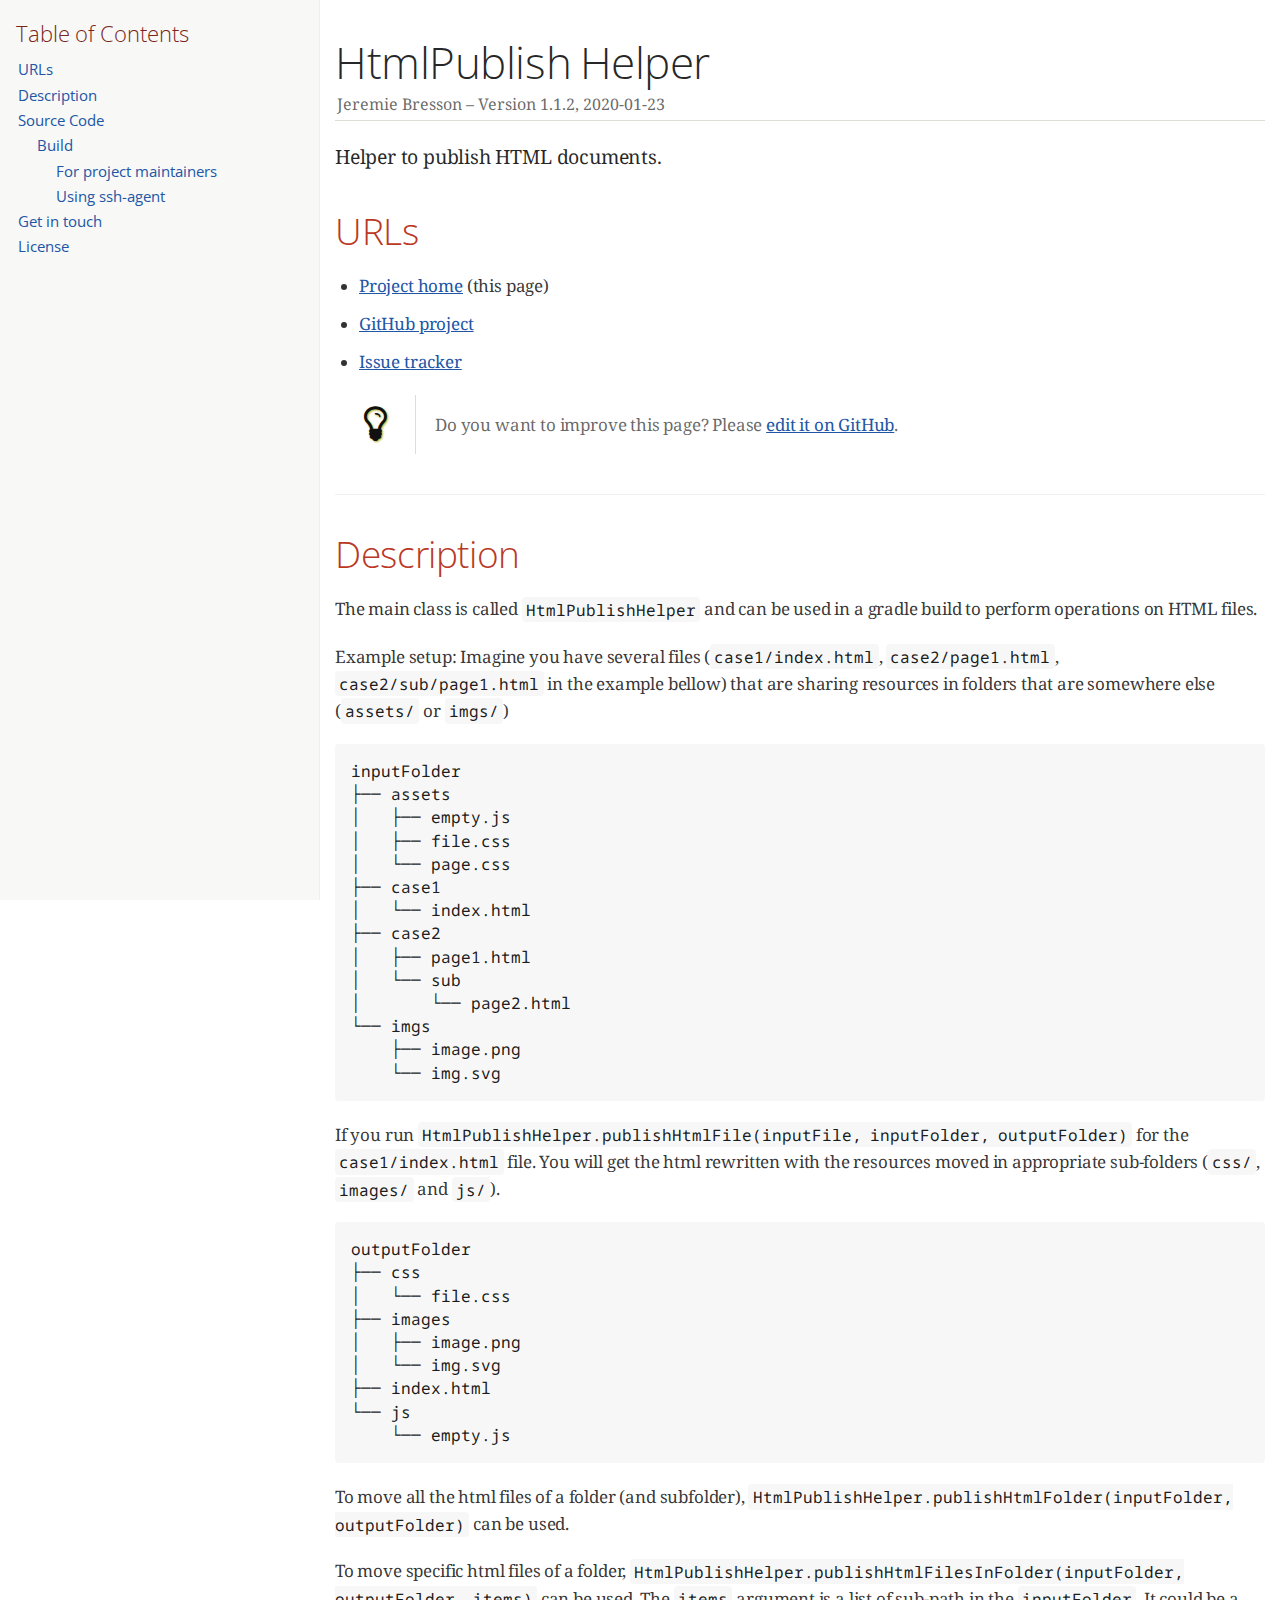
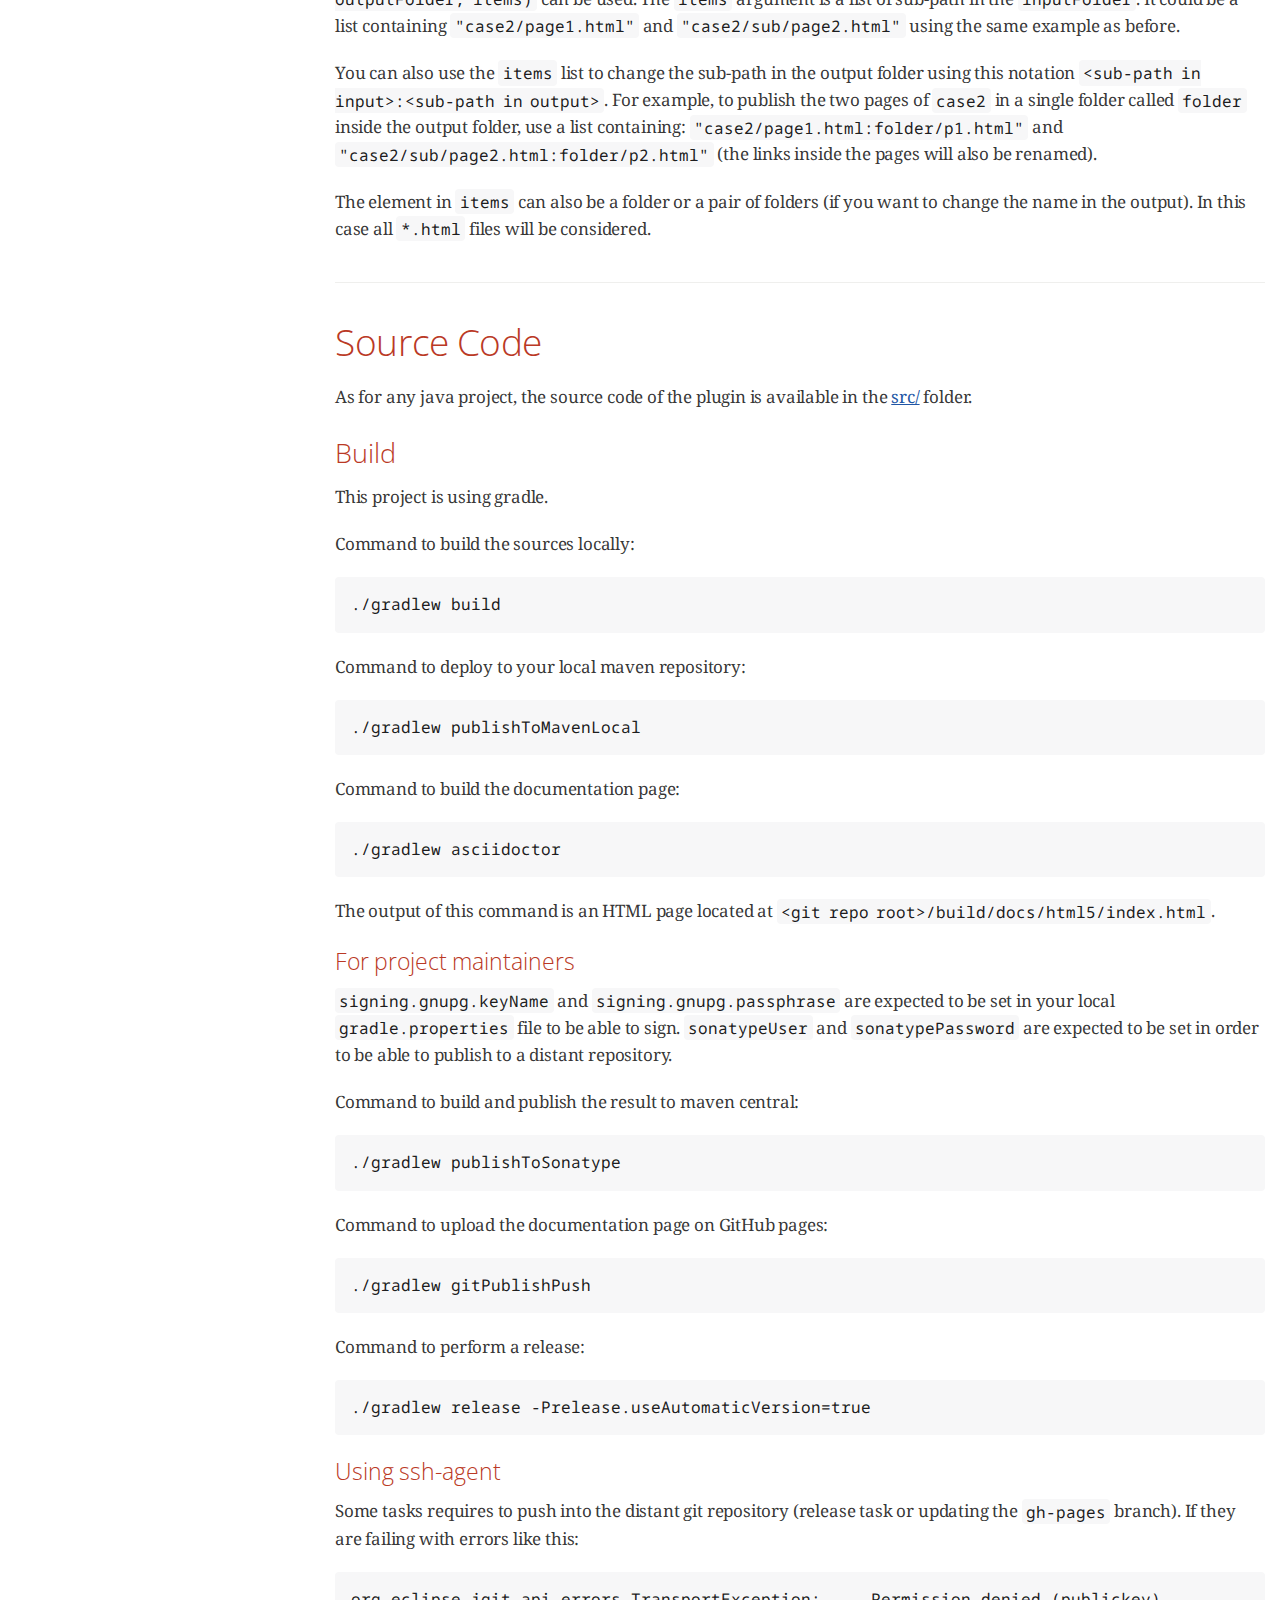
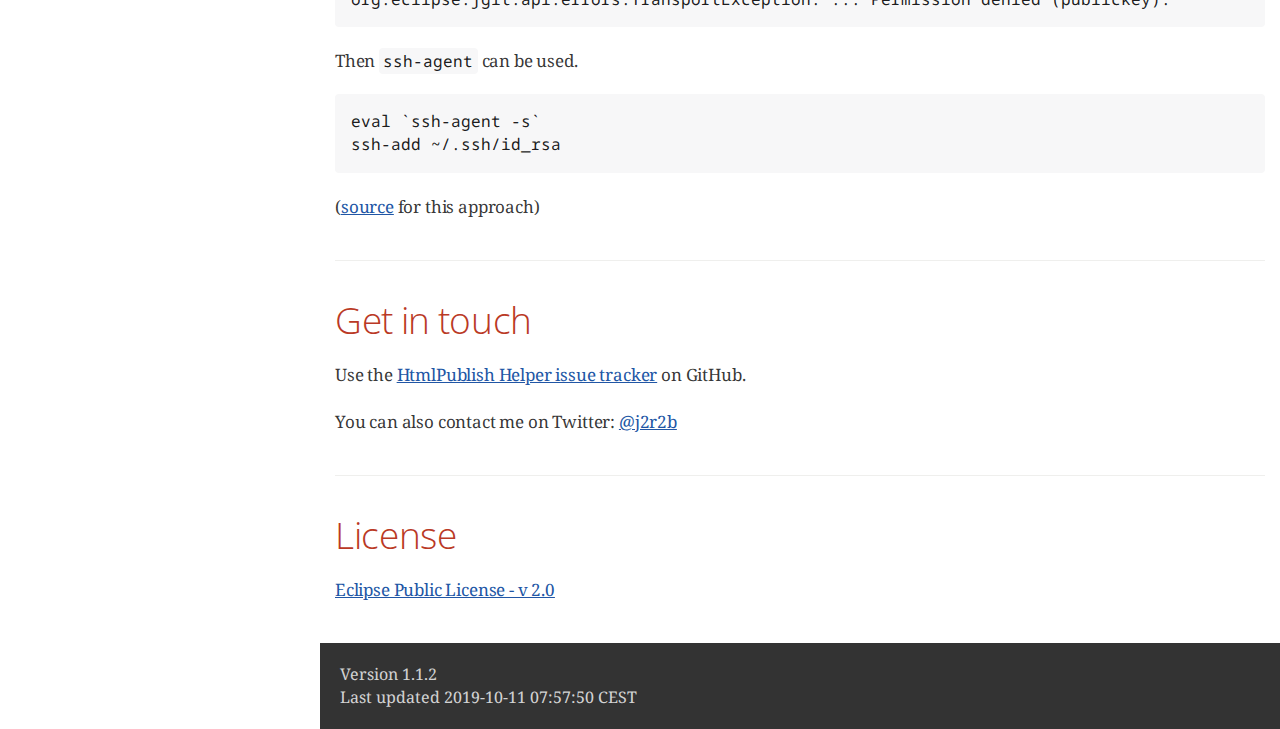
==== index.html @ 06dc3bc6 "Update the 'gh-pages' branch." ====
<!DOCTYPE html>
<html lang="en">
<head>
<meta charset="UTF-8">
<!--[if IE]><meta http-equiv="X-UA-Compatible" content="IE=edge"><![endif]-->
<meta name="viewport" content="width=device-width, initial-scale=1.0">
<meta name="generator" content="Asciidoctor 1.5.7.1">
<meta name="author" content="Jeremie Bresson">
<title>HtmlPublish Helper</title>
<link rel="stylesheet" href="https://fonts.googleapis.com/css?family=Open+Sans:300,300italic,400,400italic,600,600italic%7CNoto+Serif:400,400italic,700,700italic%7CDroid+Sans+Mono:400,700">
<style>
/* Asciidoctor default stylesheet | MIT License | http://asciidoctor.org */
/* Uncomment @import statement below to use as custom stylesheet */
/*@import "https://fonts.googleapis.com/css?family=Open+Sans:300,300italic,400,400italic,600,600italic%7CNoto+Serif:400,400italic,700,700italic%7CDroid+Sans+Mono:400,700";*/
article,aside,details,figcaption,figure,footer,header,hgroup,main,nav,section,summary{display:block}
audio,canvas,video{display:inline-block}
audio:not([controls]){display:none;height:0}
script{display:none!important}
html{font-family:sans-serif;-ms-text-size-adjust:100%;-webkit-text-size-adjust:100%}
a{background:transparent}
a:focus{outline:thin dotted}
a:active,a:hover{outline:0}
h1{font-size:2em;margin:.67em 0}
abbr[title]{border-bottom:1px dotted}
b,strong{font-weight:bold}
dfn{font-style:italic}
hr{-moz-box-sizing:content-box;box-sizing:content-box;height:0}
mark{background:#ff0;color:#000}
code,kbd,pre,samp{font-family:monospace;font-size:1em}
pre{white-space:pre-wrap}
q{quotes:"\201C" "\201D" "\2018" "\2019"}
small{font-size:80%}
sub,sup{font-size:75%;line-height:0;position:relative;vertical-align:baseline}
sup{top:-.5em}
sub{bottom:-.25em}
img{border:0}
svg:not(:root){overflow:hidden}
figure{margin:0}
fieldset{border:1px solid silver;margin:0 2px;padding:.35em .625em .75em}
legend{border:0;padding:0}
button,input,select,textarea{font-family:inherit;font-size:100%;margin:0}
button,input{line-height:normal}
button,select{text-transform:none}
button,html input[type="button"],input[type="reset"],input[type="submit"]{-webkit-appearance:button;cursor:pointer}
button[disabled],html input[disabled]{cursor:default}
input[type="checkbox"],input[type="radio"]{box-sizing:border-box;padding:0}
button::-moz-focus-inner,input::-moz-focus-inner{border:0;padding:0}
textarea{overflow:auto;vertical-align:top}
table{border-collapse:collapse;border-spacing:0}
*,*::before,*::after{-moz-box-sizing:border-box;-webkit-box-sizing:border-box;box-sizing:border-box}
html,body{font-size:100%}
body{background:#fff;color:rgba(0,0,0,.8);padding:0;margin:0;font-family:"Noto Serif","DejaVu Serif",serif;font-weight:400;font-style:normal;line-height:1;position:relative;cursor:auto;tab-size:4;-moz-osx-font-smoothing:grayscale;-webkit-font-smoothing:antialiased}
a:hover{cursor:pointer}
img,object,embed{max-width:100%;height:auto}
object,embed{height:100%}
img{-ms-interpolation-mode:bicubic}
.left{float:left!important}
.right{float:right!important}
.text-left{text-align:left!important}
.text-right{text-align:right!important}
.text-center{text-align:center!important}
.text-justify{text-align:justify!important}
.hide{display:none}
img,object,svg{display:inline-block;vertical-align:middle}
textarea{height:auto;min-height:50px}
select{width:100%}
.center{margin-left:auto;margin-right:auto}
.stretch{width:100%}
.subheader,.admonitionblock td.content>.title,.audioblock>.title,.exampleblock>.title,.imageblock>.title,.listingblock>.title,.literalblock>.title,.stemblock>.title,.openblock>.title,.paragraph>.title,.quoteblock>.title,table.tableblock>.title,.verseblock>.title,.videoblock>.title,.dlist>.title,.olist>.title,.ulist>.title,.qlist>.title,.hdlist>.title{line-height:1.45;color:#7a2518;font-weight:400;margin-top:0;margin-bottom:.25em}
div,dl,dt,dd,ul,ol,li,h1,h2,h3,#toctitle,.sidebarblock>.content>.title,h4,h5,h6,pre,form,p,blockquote,th,td{margin:0;padding:0;direction:ltr}
a{color:#2156a5;text-decoration:underline;line-height:inherit}
a:hover,a:focus{color:#1d4b8f}
a img{border:none}
p{font-family:inherit;font-weight:400;font-size:1em;line-height:1.6;margin-bottom:1.25em;text-rendering:optimizeLegibility}
p aside{font-size:.875em;line-height:1.35;font-style:italic}
h1,h2,h3,#toctitle,.sidebarblock>.content>.title,h4,h5,h6{font-family:"Open Sans","DejaVu Sans",sans-serif;font-weight:300;font-style:normal;color:#ba3925;text-rendering:optimizeLegibility;margin-top:1em;margin-bottom:.5em;line-height:1.0125em}
h1 small,h2 small,h3 small,#toctitle small,.sidebarblock>.content>.title small,h4 small,h5 small,h6 small{font-size:60%;color:#e99b8f;line-height:0}
h1{font-size:2.125em}
h2{font-size:1.6875em}
h3,#toctitle,.sidebarblock>.content>.title{font-size:1.375em}
h4,h5{font-size:1.125em}
h6{font-size:1em}
hr{border:solid #ddddd8;border-width:1px 0 0;clear:both;margin:1.25em 0 1.1875em;height:0}
em,i{font-style:italic;line-height:inherit}
strong,b{font-weight:bold;line-height:inherit}
small{font-size:60%;line-height:inherit}
code{font-family:"Droid Sans Mono","DejaVu Sans Mono",monospace;font-weight:400;color:rgba(0,0,0,.9)}
ul,ol,dl{font-size:1em;line-height:1.6;margin-bottom:1.25em;list-style-position:outside;font-family:inherit}
ul,ol{margin-left:1.5em}
ul li ul,ul li ol{margin-left:1.25em;margin-bottom:0;font-size:1em}
ul.square li ul,ul.circle li ul,ul.disc li ul{list-style:inherit}
ul.square{list-style-type:square}
ul.circle{list-style-type:circle}
ul.disc{list-style-type:disc}
ol li ul,ol li ol{margin-left:1.25em;margin-bottom:0}
dl dt{margin-bottom:.3125em;font-weight:bold}
dl dd{margin-bottom:1.25em}
abbr,acronym{text-transform:uppercase;font-size:90%;color:rgba(0,0,0,.8);border-bottom:1px dotted #ddd;cursor:help}
abbr{text-transform:none}
blockquote{margin:0 0 1.25em;padding:.5625em 1.25em 0 1.1875em;border-left:1px solid #ddd}
blockquote cite{display:block;font-size:.9375em;color:rgba(0,0,0,.6)}
blockquote cite::before{content:"\2014 \0020"}
blockquote cite a,blockquote cite a:visited{color:rgba(0,0,0,.6)}
blockquote,blockquote p{line-height:1.6;color:rgba(0,0,0,.85)}
@media screen and (min-width:768px){h1,h2,h3,#toctitle,.sidebarblock>.content>.title,h4,h5,h6{line-height:1.2}
h1{font-size:2.75em}
h2{font-size:2.3125em}
h3,#toctitle,.sidebarblock>.content>.title{font-size:1.6875em}
h4{font-size:1.4375em}}
table{background:#fff;margin-bottom:1.25em;border:solid 1px #dedede}
table thead,table tfoot{background:#f7f8f7}
table thead tr th,table thead tr td,table tfoot tr th,table tfoot tr td{padding:.5em .625em .625em;font-size:inherit;color:rgba(0,0,0,.8);text-align:left}
table tr th,table tr td{padding:.5625em .625em;font-size:inherit;color:rgba(0,0,0,.8)}
table tr.even,table tr.alt,table tr:nth-of-type(even){background:#f8f8f7}
table thead tr th,table tfoot tr th,table tbody tr td,table tr td,table tfoot tr td{display:table-cell;line-height:1.6}
h1,h2,h3,#toctitle,.sidebarblock>.content>.title,h4,h5,h6{line-height:1.2;word-spacing:-.05em}
h1 strong,h2 strong,h3 strong,#toctitle strong,.sidebarblock>.content>.title strong,h4 strong,h5 strong,h6 strong{font-weight:400}
.clearfix::before,.clearfix::after,.float-group::before,.float-group::after{content:" ";display:table}
.clearfix::after,.float-group::after{clear:both}
*:not(pre)>code{font-size:.9375em;font-style:normal!important;letter-spacing:0;padding:.1em .5ex;word-spacing:-.15em;background-color:#f7f7f8;-webkit-border-radius:4px;border-radius:4px;line-height:1.45;text-rendering:optimizeSpeed;word-wrap:break-word}
*:not(pre)>code.nobreak{word-wrap:normal}
*:not(pre)>code.nowrap{white-space:nowrap}
pre,pre>code{line-height:1.45;color:rgba(0,0,0,.9);font-family:"Droid Sans Mono","DejaVu Sans Mono",monospace;font-weight:400;text-rendering:optimizeSpeed}
em em{font-style:normal}
strong strong{font-weight:400}
.keyseq{color:rgba(51,51,51,.8)}
kbd{font-family:"Droid Sans Mono","DejaVu Sans Mono",monospace;display:inline-block;color:rgba(0,0,0,.8);font-size:.65em;line-height:1.45;background-color:#f7f7f7;border:1px solid #ccc;-webkit-border-radius:3px;border-radius:3px;-webkit-box-shadow:0 1px 0 rgba(0,0,0,.2),0 0 0 .1em white inset;box-shadow:0 1px 0 rgba(0,0,0,.2),0 0 0 .1em #fff inset;margin:0 .15em;padding:.2em .5em;vertical-align:middle;position:relative;top:-.1em;white-space:nowrap}
.keyseq kbd:first-child{margin-left:0}
.keyseq kbd:last-child{margin-right:0}
.menuseq,.menuref{color:#000}
.menuseq b:not(.caret),.menuref{font-weight:inherit}
.menuseq{word-spacing:-.02em}
.menuseq b.caret{font-size:1.25em;line-height:.8}
.menuseq i.caret{font-weight:bold;text-align:center;width:.45em}
b.button::before,b.button::after{position:relative;top:-1px;font-weight:400}
b.button::before{content:"[";padding:0 3px 0 2px}
b.button::after{content:"]";padding:0 2px 0 3px}
p a>code:hover{color:rgba(0,0,0,.9)}
#header,#content,#footnotes,#footer{width:100%;margin-left:auto;margin-right:auto;margin-top:0;margin-bottom:0;max-width:62.5em;*zoom:1;position:relative;padding-left:.9375em;padding-right:.9375em}
#header::before,#header::after,#content::before,#content::after,#footnotes::before,#footnotes::after,#footer::before,#footer::after{content:" ";display:table}
#header::after,#content::after,#footnotes::after,#footer::after{clear:both}
#content{margin-top:1.25em}
#content::before{content:none}
#header>h1:first-child{color:rgba(0,0,0,.85);margin-top:2.25rem;margin-bottom:0}
#header>h1:first-child+#toc{margin-top:8px;border-top:1px solid #ddddd8}
#header>h1:only-child,body.toc2 #header>h1:nth-last-child(2){border-bottom:1px solid #ddddd8;padding-bottom:8px}
#header .details{border-bottom:1px solid #ddddd8;line-height:1.45;padding-top:.25em;padding-bottom:.25em;padding-left:.25em;color:rgba(0,0,0,.6);display:-ms-flexbox;display:-webkit-flex;display:flex;-ms-flex-flow:row wrap;-webkit-flex-flow:row wrap;flex-flow:row wrap}
#header .details span:first-child{margin-left:-.125em}
#header .details span.email a{color:rgba(0,0,0,.85)}
#header .details br{display:none}
#header .details br+span::before{content:"\00a0\2013\00a0"}
#header .details br+span.author::before{content:"\00a0\22c5\00a0";color:rgba(0,0,0,.85)}
#header .details br+span#revremark::before{content:"\00a0|\00a0"}
#header #revnumber{text-transform:capitalize}
#header #revnumber::after{content:"\00a0"}
#content>h1:first-child:not([class]){color:rgba(0,0,0,.85);border-bottom:1px solid #ddddd8;padding-bottom:8px;margin-top:0;padding-top:1rem;margin-bottom:1.25rem}
#toc{border-bottom:1px solid #efefed;padding-bottom:.5em}
#toc>ul{margin-left:.125em}
#toc ul.sectlevel0>li>a{font-style:italic}
#toc ul.sectlevel0 ul.sectlevel1{margin:.5em 0}
#toc ul{font-family:"Open Sans","DejaVu Sans",sans-serif;list-style-type:none}
#toc li{line-height:1.3334;margin-top:.3334em}
#toc a{text-decoration:none}
#toc a:active{text-decoration:underline}
#toctitle{color:#7a2518;font-size:1.2em}
@media screen and (min-width:768px){#toctitle{font-size:1.375em}
body.toc2{padding-left:15em;padding-right:0}
#toc.toc2{margin-top:0!important;background-color:#f8f8f7;position:fixed;width:15em;left:0;top:0;border-right:1px solid #efefed;border-top-width:0!important;border-bottom-width:0!important;z-index:1000;padding:1.25em 1em;height:100%;overflow:auto}
#toc.toc2 #toctitle{margin-top:0;margin-bottom:.8rem;font-size:1.2em}
#toc.toc2>ul{font-size:.9em;margin-bottom:0}
#toc.toc2 ul ul{margin-left:0;padding-left:1em}
#toc.toc2 ul.sectlevel0 ul.sectlevel1{padding-left:0;margin-top:.5em;margin-bottom:.5em}
body.toc2.toc-right{padding-left:0;padding-right:15em}
body.toc2.toc-right #toc.toc2{border-right-width:0;border-left:1px solid #efefed;left:auto;right:0}}
@media screen and (min-width:1280px){body.toc2{padding-left:20em;padding-right:0}
#toc.toc2{width:20em}
#toc.toc2 #toctitle{font-size:1.375em}
#toc.toc2>ul{font-size:.95em}
#toc.toc2 ul ul{padding-left:1.25em}
body.toc2.toc-right{padding-left:0;padding-right:20em}}
#content #toc{border-style:solid;border-width:1px;border-color:#e0e0dc;margin-bottom:1.25em;padding:1.25em;background:#f8f8f7;-webkit-border-radius:4px;border-radius:4px}
#content #toc>:first-child{margin-top:0}
#content #toc>:last-child{margin-bottom:0}
#footer{max-width:100%;background-color:rgba(0,0,0,.8);padding:1.25em}
#footer-text{color:rgba(255,255,255,.8);line-height:1.44}
#content{margin-bottom:.625em}
.sect1{padding-bottom:.625em}
@media screen and (min-width:768px){#content{margin-bottom:1.25em}
.sect1{padding-bottom:1.25em}}
.sect1:last-child{padding-bottom:0}
.sect1+.sect1{border-top:1px solid #efefed}
#content h1>a.anchor,h2>a.anchor,h3>a.anchor,#toctitle>a.anchor,.sidebarblock>.content>.title>a.anchor,h4>a.anchor,h5>a.anchor,h6>a.anchor{position:absolute;z-index:1001;width:1.5ex;margin-left:-1.5ex;display:block;text-decoration:none!important;visibility:hidden;text-align:center;font-weight:400}
#content h1>a.anchor::before,h2>a.anchor::before,h3>a.anchor::before,#toctitle>a.anchor::before,.sidebarblock>.content>.title>a.anchor::before,h4>a.anchor::before,h5>a.anchor::before,h6>a.anchor::before{content:"\00A7";font-size:.85em;display:block;padding-top:.1em}
#content h1:hover>a.anchor,#content h1>a.anchor:hover,h2:hover>a.anchor,h2>a.anchor:hover,h3:hover>a.anchor,#toctitle:hover>a.anchor,.sidebarblock>.content>.title:hover>a.anchor,h3>a.anchor:hover,#toctitle>a.anchor:hover,.sidebarblock>.content>.title>a.anchor:hover,h4:hover>a.anchor,h4>a.anchor:hover,h5:hover>a.anchor,h5>a.anchor:hover,h6:hover>a.anchor,h6>a.anchor:hover{visibility:visible}
#content h1>a.link,h2>a.link,h3>a.link,#toctitle>a.link,.sidebarblock>.content>.title>a.link,h4>a.link,h5>a.link,h6>a.link{color:#ba3925;text-decoration:none}
#content h1>a.link:hover,h2>a.link:hover,h3>a.link:hover,#toctitle>a.link:hover,.sidebarblock>.content>.title>a.link:hover,h4>a.link:hover,h5>a.link:hover,h6>a.link:hover{color:#a53221}
.audioblock,.imageblock,.literalblock,.listingblock,.stemblock,.videoblock{margin-bottom:1.25em}
.admonitionblock td.content>.title,.audioblock>.title,.exampleblock>.title,.imageblock>.title,.listingblock>.title,.literalblock>.title,.stemblock>.title,.openblock>.title,.paragraph>.title,.quoteblock>.title,table.tableblock>.title,.verseblock>.title,.videoblock>.title,.dlist>.title,.olist>.title,.ulist>.title,.qlist>.title,.hdlist>.title{text-rendering:optimizeLegibility;text-align:left;font-family:"Noto Serif","DejaVu Serif",serif;font-size:1rem;font-style:italic}
table.tableblock.fit-content>caption.title{white-space:nowrap;width:0}
.paragraph.lead>p,#preamble>.sectionbody>[class="paragraph"]:first-of-type p{font-size:1.21875em;line-height:1.6;color:rgba(0,0,0,.85)}
table.tableblock #preamble>.sectionbody>[class="paragraph"]:first-of-type p{font-size:inherit}
.admonitionblock>table{border-collapse:separate;border:0;background:none;width:100%}
.admonitionblock>table td.icon{text-align:center;width:80px}
.admonitionblock>table td.icon img{max-width:none}
.admonitionblock>table td.icon .title{font-weight:bold;font-family:"Open Sans","DejaVu Sans",sans-serif;text-transform:uppercase}
.admonitionblock>table td.content{padding-left:1.125em;padding-right:1.25em;border-left:1px solid #ddddd8;color:rgba(0,0,0,.6)}
.admonitionblock>table td.content>:last-child>:last-child{margin-bottom:0}
.exampleblock>.content{border-style:solid;border-width:1px;border-color:#e6e6e6;margin-bottom:1.25em;padding:1.25em;background:#fff;-webkit-border-radius:4px;border-radius:4px}
.exampleblock>.content>:first-child{margin-top:0}
.exampleblock>.content>:last-child{margin-bottom:0}
.sidebarblock{border-style:solid;border-width:1px;border-color:#e0e0dc;margin-bottom:1.25em;padding:1.25em;background:#f8f8f7;-webkit-border-radius:4px;border-radius:4px}
.sidebarblock>:first-child{margin-top:0}
.sidebarblock>:last-child{margin-bottom:0}
.sidebarblock>.content>.title{color:#7a2518;margin-top:0;text-align:center}
.exampleblock>.content>:last-child>:last-child,.exampleblock>.content .olist>ol>li:last-child>:last-child,.exampleblock>.content .ulist>ul>li:last-child>:last-child,.exampleblock>.content .qlist>ol>li:last-child>:last-child,.sidebarblock>.content>:last-child>:last-child,.sidebarblock>.content .olist>ol>li:last-child>:last-child,.sidebarblock>.content .ulist>ul>li:last-child>:last-child,.sidebarblock>.content .qlist>ol>li:last-child>:last-child{margin-bottom:0}
.literalblock pre,.listingblock pre:not(.highlight),.listingblock pre[class="highlight"],.listingblock pre[class^="highlight "],.listingblock pre.CodeRay,.listingblock pre.prettyprint{background:#f7f7f8}
.sidebarblock .literalblock pre,.sidebarblock .listingblock pre:not(.highlight),.sidebarblock .listingblock pre[class="highlight"],.sidebarblock .listingblock pre[class^="highlight "],.sidebarblock .listingblock pre.CodeRay,.sidebarblock .listingblock pre.prettyprint{background:#f2f1f1}
.literalblock pre,.literalblock pre[class],.listingblock pre,.listingblock pre[class]{-webkit-border-radius:4px;border-radius:4px;word-wrap:break-word;padding:1em;font-size:.8125em}
.literalblock pre.nowrap,.literalblock pre[class].nowrap,.listingblock pre.nowrap,.listingblock pre[class].nowrap{overflow-x:auto;white-space:pre;word-wrap:normal}
@media screen and (min-width:768px){.literalblock pre,.literalblock pre[class],.listingblock pre,.listingblock pre[class]{font-size:.90625em}}
@media screen and (min-width:1280px){.literalblock pre,.literalblock pre[class],.listingblock pre,.listingblock pre[class]{font-size:1em}}
.literalblock.output pre{color:#f7f7f8;background-color:rgba(0,0,0,.9)}
.listingblock pre.highlightjs{padding:0}
.listingblock pre.highlightjs>code{padding:1em;-webkit-border-radius:4px;border-radius:4px}
.listingblock pre.prettyprint{border-width:0}
.listingblock>.content{position:relative}
.listingblock code[data-lang]::before{display:none;content:attr(data-lang);position:absolute;font-size:.75em;top:.425rem;right:.5rem;line-height:1;text-transform:uppercase;color:#999}
.listingblock:hover code[data-lang]::before{display:block}
.listingblock.terminal pre .command::before{content:attr(data-prompt);padding-right:.5em;color:#999}
.listingblock.terminal pre .command:not([data-prompt])::before{content:"$"}
table.pyhltable{border-collapse:separate;border:0;margin-bottom:0;background:none}
table.pyhltable td{vertical-align:top;padding-top:0;padding-bottom:0;line-height:1.45}
table.pyhltable td.code{padding-left:.75em;padding-right:0}
pre.pygments .lineno,table.pyhltable td:not(.code){color:#999;padding-left:0;padding-right:.5em;border-right:1px solid #ddddd8}
pre.pygments .lineno{display:inline-block;margin-right:.25em}
table.pyhltable .linenodiv{background:none!important;padding-right:0!important}
.quoteblock{margin:0 1em 1.25em 1.5em;display:table}
.quoteblock>.title{margin-left:-1.5em;margin-bottom:.75em}
.quoteblock blockquote,.quoteblock blockquote p{color:rgba(0,0,0,.85);font-size:1.15rem;line-height:1.75;word-spacing:.1em;letter-spacing:0;font-style:italic;text-align:justify}
.quoteblock blockquote{margin:0;padding:0;border:0}
.quoteblock blockquote::before{content:"\201c";float:left;font-size:2.75em;font-weight:bold;line-height:.6em;margin-left:-.6em;color:#7a2518;text-shadow:0 1px 2px rgba(0,0,0,.1)}
.quoteblock blockquote>.paragraph:last-child p{margin-bottom:0}
.quoteblock .attribution{margin-top:.5em;margin-right:.5ex;text-align:right}
.quoteblock .quoteblock{margin-left:0;margin-right:0;padding:.5em 0;border-left:3px solid rgba(0,0,0,.6)}
.quoteblock .quoteblock blockquote{padding:0 0 0 .75em}
.quoteblock .quoteblock blockquote::before{display:none}
.verseblock{margin:0 1em 1.25em}
.verseblock pre{font-family:"Open Sans","DejaVu Sans",sans;font-size:1.15rem;color:rgba(0,0,0,.85);font-weight:300;text-rendering:optimizeLegibility}
.verseblock pre strong{font-weight:400}
.verseblock .attribution{margin-top:1.25rem;margin-left:.5ex}
.quoteblock .attribution,.verseblock .attribution{font-size:.9375em;line-height:1.45;font-style:italic}
.quoteblock .attribution br,.verseblock .attribution br{display:none}
.quoteblock .attribution cite,.verseblock .attribution cite{display:block;letter-spacing:-.025em;color:rgba(0,0,0,.6)}
.quoteblock.abstract{margin:0 1em 1.25em;display:block}
.quoteblock.abstract>.title{margin:0 0 .375em;font-size:1.15em;text-align:center}
.quoteblock.abstract blockquote,.quoteblock.abstract blockquote p{word-spacing:0;line-height:1.6}
.quoteblock.abstract blockquote::before,.quoteblock.abstract p::before{display:none}
table.tableblock{max-width:100%;border-collapse:separate}
p.tableblock:last-child{margin-bottom:0}
td.tableblock>.content{margin-bottom:-1.25em}
table.tableblock,th.tableblock,td.tableblock{border:0 solid #dedede}
table.grid-all>thead>tr>.tableblock,table.grid-all>tbody>tr>.tableblock{border-width:0 1px 1px 0}
table.grid-all>tfoot>tr>.tableblock{border-width:1px 1px 0 0}
table.grid-cols>*>tr>.tableblock{border-width:0 1px 0 0}
table.grid-rows>thead>tr>.tableblock,table.grid-rows>tbody>tr>.tableblock{border-width:0 0 1px}
table.grid-rows>tfoot>tr>.tableblock{border-width:1px 0 0}
table.grid-all>*>tr>.tableblock:last-child,table.grid-cols>*>tr>.tableblock:last-child{border-right-width:0}
table.grid-all>tbody>tr:last-child>.tableblock,table.grid-all>thead:last-child>tr>.tableblock,table.grid-rows>tbody>tr:last-child>.tableblock,table.grid-rows>thead:last-child>tr>.tableblock{border-bottom-width:0}
table.frame-all{border-width:1px}
table.frame-sides{border-width:0 1px}
table.frame-topbot,table.frame-ends{border-width:1px 0}
table.stripes-all tr,table.stripes-odd tr:nth-of-type(odd){background:#f8f8f7}
table.stripes-none tr,table.stripes-odd tr:nth-of-type(even){background:none}
th.halign-left,td.halign-left{text-align:left}
th.halign-right,td.halign-right{text-align:right}
th.halign-center,td.halign-center{text-align:center}
th.valign-top,td.valign-top{vertical-align:top}
th.valign-bottom,td.valign-bottom{vertical-align:bottom}
th.valign-middle,td.valign-middle{vertical-align:middle}
table thead th,table tfoot th{font-weight:bold}
tbody tr th{display:table-cell;line-height:1.6;background:#f7f8f7}
tbody tr th,tbody tr th p,tfoot tr th,tfoot tr th p{color:rgba(0,0,0,.8);font-weight:bold}
p.tableblock>code:only-child{background:none;padding:0}
p.tableblock{font-size:1em}
td>div.verse{white-space:pre}
ol{margin-left:1.75em}
ul li ol{margin-left:1.5em}
dl dd{margin-left:1.125em}
dl dd:last-child,dl dd:last-child>:last-child{margin-bottom:0}
ol>li p,ul>li p,ul dd,ol dd,.olist .olist,.ulist .ulist,.ulist .olist,.olist .ulist{margin-bottom:.625em}
ul.checklist,ul.none,ol.none,ul.no-bullet,ol.no-bullet,ol.unnumbered,ul.unstyled,ol.unstyled{list-style-type:none}
ul.no-bullet,ol.no-bullet,ol.unnumbered{margin-left:.625em}
ul.unstyled,ol.unstyled{margin-left:0}
ul.checklist{margin-left:.625em}
ul.checklist li>p:first-child>.fa-square-o:first-child,ul.checklist li>p:first-child>.fa-check-square-o:first-child{width:1.25em;font-size:.8em;position:relative;bottom:.125em}
ul.checklist li>p:first-child>input[type="checkbox"]:first-child{margin-right:.25em}
ul.inline{display:-ms-flexbox;display:-webkit-box;display:flex;-ms-flex-flow:row wrap;-webkit-flex-flow:row wrap;flex-flow:row wrap;list-style:none;margin:0 0 .625em -1.25em}
ul.inline>li{margin-left:1.25em}
.unstyled dl dt{font-weight:400;font-style:normal}
ol.arabic{list-style-type:decimal}
ol.decimal{list-style-type:decimal-leading-zero}
ol.loweralpha{list-style-type:lower-alpha}
ol.upperalpha{list-style-type:upper-alpha}
ol.lowerroman{list-style-type:lower-roman}
ol.upperroman{list-style-type:upper-roman}
ol.lowergreek{list-style-type:lower-greek}
.hdlist>table,.colist>table{border:0;background:none}
.hdlist>table>tbody>tr,.colist>table>tbody>tr{background:none}
td.hdlist1,td.hdlist2{vertical-align:top;padding:0 .625em}
td.hdlist1{font-weight:bold;padding-bottom:1.25em}
.literalblock+.colist,.listingblock+.colist{margin-top:-.5em}
.colist td:not([class]):first-child{padding:.4em .75em 0;line-height:1;vertical-align:top}
.colist td:not([class]):first-child img{max-width:none}
.colist td:not([class]):last-child{padding:.25em 0}
.thumb,.th{line-height:0;display:inline-block;border:solid 4px #fff;-webkit-box-shadow:0 0 0 1px #ddd;box-shadow:0 0 0 1px #ddd}
.imageblock.left,.imageblock[style*="float: left"]{margin:.25em .625em 1.25em 0}
.imageblock.right,.imageblock[style*="float: right"]{margin:.25em 0 1.25em .625em}
.imageblock>.title{margin-bottom:0}
.imageblock.thumb,.imageblock.th{border-width:6px}
.imageblock.thumb>.title,.imageblock.th>.title{padding:0 .125em}
.image.left,.image.right{margin-top:.25em;margin-bottom:.25em;display:inline-block;line-height:0}
.image.left{margin-right:.625em}
.image.right{margin-left:.625em}
a.image{text-decoration:none;display:inline-block}
a.image object{pointer-events:none}
sup.footnote,sup.footnoteref{font-size:.875em;position:static;vertical-align:super}
sup.footnote a,sup.footnoteref a{text-decoration:none}
sup.footnote a:active,sup.footnoteref a:active{text-decoration:underline}
#footnotes{padding-top:.75em;padding-bottom:.75em;margin-bottom:.625em}
#footnotes hr{width:20%;min-width:6.25em;margin:-.25em 0 .75em;border-width:1px 0 0}
#footnotes .footnote{padding:0 .375em 0 .225em;line-height:1.3334;font-size:.875em;margin-left:1.2em;margin-bottom:.2em}
#footnotes .footnote a:first-of-type{font-weight:bold;text-decoration:none;margin-left:-1.05em}
#footnotes .footnote:last-of-type{margin-bottom:0}
#content #footnotes{margin-top:-.625em;margin-bottom:0;padding:.75em 0}
.gist .file-data>table{border:0;background:#fff;width:100%;margin-bottom:0}
.gist .file-data>table td.line-data{width:99%}
div.unbreakable{page-break-inside:avoid}
.big{font-size:larger}
.small{font-size:smaller}
.underline{text-decoration:underline}
.overline{text-decoration:overline}
.line-through{text-decoration:line-through}
.aqua{color:#00bfbf}
.aqua-background{background-color:#00fafa}
.black{color:#000}
.black-background{background-color:#000}
.blue{color:#0000bf}
.blue-background{background-color:#0000fa}
.fuchsia{color:#bf00bf}
.fuchsia-background{background-color:#fa00fa}
.gray{color:#606060}
.gray-background{background-color:#7d7d7d}
.green{color:#006000}
.green-background{background-color:#007d00}
.lime{color:#00bf00}
.lime-background{background-color:#00fa00}
.maroon{color:#600000}
.maroon-background{background-color:#7d0000}
.navy{color:#000060}
.navy-background{background-color:#00007d}
.olive{color:#606000}
.olive-background{background-color:#7d7d00}
.purple{color:#600060}
.purple-background{background-color:#7d007d}
.red{color:#bf0000}
.red-background{background-color:#fa0000}
.silver{color:#909090}
.silver-background{background-color:#bcbcbc}
.teal{color:#006060}
.teal-background{background-color:#007d7d}
.white{color:#bfbfbf}
.white-background{background-color:#fafafa}
.yellow{color:#bfbf00}
.yellow-background{background-color:#fafa00}
span.icon>.fa{cursor:default}
a span.icon>.fa{cursor:inherit}
.admonitionblock td.icon [class^="fa icon-"]{font-size:2.5em;text-shadow:1px 1px 2px rgba(0,0,0,.5);cursor:default}
.admonitionblock td.icon .icon-note::before{content:"\f05a";color:#19407c}
.admonitionblock td.icon .icon-tip::before{content:"\f0eb";text-shadow:1px 1px 2px rgba(155,155,0,.8);color:#111}
.admonitionblock td.icon .icon-warning::before{content:"\f071";color:#bf6900}
.admonitionblock td.icon .icon-caution::before{content:"\f06d";color:#bf3400}
.admonitionblock td.icon .icon-important::before{content:"\f06a";color:#bf0000}
.conum[data-value]{display:inline-block;color:#fff!important;background-color:rgba(0,0,0,.8);-webkit-border-radius:100px;border-radius:100px;text-align:center;font-size:.75em;width:1.67em;height:1.67em;line-height:1.67em;font-family:"Open Sans","DejaVu Sans",sans-serif;font-style:normal;font-weight:bold}
.conum[data-value] *{color:#fff!important}
.conum[data-value]+b{display:none}
.conum[data-value]::after{content:attr(data-value)}
pre .conum[data-value]{position:relative;top:-.125em}
b.conum *{color:inherit!important}
.conum:not([data-value]):empty{display:none}
dt,th.tableblock,td.content,div.footnote{text-rendering:optimizeLegibility}
h1,h2,p,td.content,span.alt{letter-spacing:-.01em}
p strong,td.content strong,div.footnote strong{letter-spacing:-.005em}
p,blockquote,dt,td.content,span.alt{font-size:1.0625rem}
p{margin-bottom:1.25rem}
.sidebarblock p,.sidebarblock dt,.sidebarblock td.content,p.tableblock{font-size:1em}
.exampleblock>.content{background-color:#fffef7;border-color:#e0e0dc;-webkit-box-shadow:0 1px 4px #e0e0dc;box-shadow:0 1px 4px #e0e0dc}
.print-only{display:none!important}
@page{margin:1.25cm .75cm}
@media print{*{-webkit-box-shadow:none!important;box-shadow:none!important;text-shadow:none!important}
html{font-size:80%}
a{color:inherit!important;text-decoration:underline!important}
a.bare,a[href^="#"],a[href^="mailto:"]{text-decoration:none!important}
a[href^="http:"]:not(.bare)::after,a[href^="https:"]:not(.bare)::after{content:"(" attr(href) ")";display:inline-block;font-size:.875em;padding-left:.25em}
abbr[title]::after{content:" (" attr(title) ")"}
pre,blockquote,tr,img,object,svg{page-break-inside:avoid}
thead{display:table-header-group}
svg{max-width:100%}
p,blockquote,dt,td.content{font-size:1em;orphans:3;widows:3}
h2,h3,#toctitle,.sidebarblock>.content>.title{page-break-after:avoid}
#toc,.sidebarblock,.exampleblock>.content{background:none!important}
#toc{border-bottom:1px solid #ddddd8!important;padding-bottom:0!important}
body.book #header{text-align:center}
body.book #header>h1:first-child{border:0!important;margin:2.5em 0 1em}
body.book #header .details{border:0!important;display:block;padding:0!important}
body.book #header .details span:first-child{margin-left:0!important}
body.book #header .details br{display:block}
body.book #header .details br+span::before{content:none!important}
body.book #toc{border:0!important;text-align:left!important;padding:0!important;margin:0!important}
body.book #toc,body.book #preamble,body.book h1.sect0,body.book .sect1>h2{page-break-before:always}
.listingblock code[data-lang]::before{display:block}
#footer{padding:0 .9375em}
.hide-on-print{display:none!important}
.print-only{display:block!important}
.hide-for-print{display:none!important}
.show-for-print{display:inherit!important}}
@media print,amzn-kf8{#header>h1:first-child{margin-top:1.25rem}
.sect1{padding:0!important}
.sect1+.sect1{border:0}
#footer{background:none}
#footer-text{color:rgba(0,0,0,.6);font-size:.9em}}
@media amzn-kf8{#header,#content,#footnotes,#footer{padding:0}}
</style>
<link rel="stylesheet" href="https://cdnjs.cloudflare.com/ajax/libs/font-awesome/4.7.0/css/font-awesome.min.css">
<style>
/* Stylesheet for CodeRay to match GitHub theme | MIT License | http://foundation.zurb.com */
/*pre.CodeRay {background-color:#f7f7f8;}*/
.CodeRay .line-numbers{border-right:1px solid #d8d8d8;padding:0 0.5em 0 .25em}
.CodeRay span.line-numbers{display:inline-block;margin-right:.5em;color:rgba(0,0,0,.3)}
.CodeRay .line-numbers strong{color:rgba(0,0,0,.4)}
table.CodeRay{border-collapse:separate;border-spacing:0;margin-bottom:0;border:0;background:none}
table.CodeRay td{vertical-align: top;line-height:1.45}
table.CodeRay td.line-numbers{text-align:right}
table.CodeRay td.line-numbers>pre{padding:0;color:rgba(0,0,0,.3)}
table.CodeRay td.code{padding:0 0 0 .5em}
table.CodeRay td.code>pre{padding:0}
.CodeRay .debug{color:#fff !important;background:#000080 !important}
.CodeRay .annotation{color:#007}
.CodeRay .attribute-name{color:#000080}
.CodeRay .attribute-value{color:#700}
.CodeRay .binary{color:#509}
.CodeRay .comment{color:#998;font-style:italic}
.CodeRay .char{color:#04d}
.CodeRay .char .content{color:#04d}
.CodeRay .char .delimiter{color:#039}
.CodeRay .class{color:#458;font-weight:bold}
.CodeRay .complex{color:#a08}
.CodeRay .constant,.CodeRay .predefined-constant{color:#008080}
.CodeRay .color{color:#099}
.CodeRay .class-variable{color:#369}
.CodeRay .decorator{color:#b0b}
.CodeRay .definition{color:#099}
.CodeRay .delimiter{color:#000}
.CodeRay .doc{color:#970}
.CodeRay .doctype{color:#34b}
.CodeRay .doc-string{color:#d42}
.CodeRay .escape{color:#666}
.CodeRay .entity{color:#800}
.CodeRay .error{color:#808}
.CodeRay .exception{color:inherit}
.CodeRay .filename{color:#099}
.CodeRay .function{color:#900;font-weight:bold}
.CodeRay .global-variable{color:#008080}
.CodeRay .hex{color:#058}
.CodeRay .integer,.CodeRay .float{color:#099}
.CodeRay .include{color:#555}
.CodeRay .inline{color:#000}
.CodeRay .inline .inline{background:#ccc}
.CodeRay .inline .inline .inline{background:#bbb}
.CodeRay .inline .inline-delimiter{color:#d14}
.CodeRay .inline-delimiter{color:#d14}
.CodeRay .important{color:#555;font-weight:bold}
.CodeRay .interpreted{color:#b2b}
.CodeRay .instance-variable{color:#008080}
.CodeRay .label{color:#970}
.CodeRay .local-variable{color:#963}
.CodeRay .octal{color:#40e}
.CodeRay .predefined{color:#369}
.CodeRay .preprocessor{color:#579}
.CodeRay .pseudo-class{color:#555}
.CodeRay .directive{font-weight:bold}
.CodeRay .type{font-weight:bold}
.CodeRay .predefined-type{color:inherit}
.CodeRay .reserved,.CodeRay .keyword {color:#000;font-weight:bold}
.CodeRay .key{color:#808}
.CodeRay .key .delimiter{color:#606}
.CodeRay .key .char{color:#80f}
.CodeRay .value{color:#088}
.CodeRay .regexp .delimiter{color:#808}
.CodeRay .regexp .content{color:#808}
.CodeRay .regexp .modifier{color:#808}
.CodeRay .regexp .char{color:#d14}
.CodeRay .regexp .function{color:#404;font-weight:bold}
.CodeRay .string{color:#d20}
.CodeRay .string .string .string{background:#ffd0d0}
.CodeRay .string .content{color:#d14}
.CodeRay .string .char{color:#d14}
.CodeRay .string .delimiter{color:#d14}
.CodeRay .shell{color:#d14}
.CodeRay .shell .delimiter{color:#d14}
.CodeRay .symbol{color:#990073}
.CodeRay .symbol .content{color:#a60}
.CodeRay .symbol .delimiter{color:#630}
.CodeRay .tag{color:#008080}
.CodeRay .tag-special{color:#d70}
.CodeRay .variable{color:#036}
.CodeRay .insert{background:#afa}
.CodeRay .delete{background:#faa}
.CodeRay .change{color:#aaf;background:#007}
.CodeRay .head{color:#f8f;background:#505}
.CodeRay .insert .insert{color:#080}
.CodeRay .delete .delete{color:#800}
.CodeRay .change .change{color:#66f}
.CodeRay .head .head{color:#f4f}
</style>
</head>
<body class="article toc2 toc-left">
<div id="header">
<h1>HtmlPublish Helper</h1>
<div class="details">
<span id="author" class="author">Jeremie Bresson</span><br>
<span id="revnumber">version 1.1.2,</span>
<span id="revdate">2020-01-23</span>
</div>
<div id="toc" class="toc2">
<div id="toctitle">Table of Contents</div>
<ul class="sectlevel1">
<li><a href="#urls">URLs</a></li>
<li><a href="#description">Description</a></li>
<li><a href="#source-code">Source Code</a>
<ul class="sectlevel2">
<li><a href="#build">Build</a>
<ul class="sectlevel3">
<li><a href="#for-project-maintainers">For project maintainers</a></li>
<li><a href="#using-ssh-agent">Using ssh-agent</a></li>
</ul>
</li>
</ul>
</li>
<li><a href="#get-in-touch">Get in touch</a></li>
<li><a href="#license">License</a></li>
</ul>
</div>
</div>
<div id="content">
<div id="preamble">
<div class="sectionbody">
<div class="paragraph">
<p>Helper to publish HTML documents.</p>
</div>
</div>
</div>
<div class="sect1">
<h2 id="urls"><a class="anchor" href="#urls"></a>URLs</h2>
<div class="sectionbody">
<div class="ulist">
<ul>
<li>
<p><a href="https://jmini.github.io/html-publish-helper">Project home</a> (this page)</p>
</li>
<li>
<p><a href="https://github.com/jmini/html-publish-helper">GitHub project</a></p>
</li>
<li>
<p><a href="https://github.com/jmini/html-publish-helper/issues">Issue tracker</a></p>
</li>
</ul>
</div>
<div class="admonitionblock tip">
<table>
<tr>
<td class="icon">
<i class="fa icon-tip" title="Tip"></i>
</td>
<td class="content">
Do you want to improve this page? Please <a href="https://github.com/jmini/html-publish-helper/edit/master/src/docs/asciidoc/index.adoc">edit it on GitHub</a>.
</td>
</tr>
</table>
</div>
</div>
</div>
<div class="sect1">
<h2 id="description"><a class="anchor" href="#description"></a>Description</h2>
<div class="sectionbody">
<div class="paragraph">
<p>The main class is called <code>HtmlPublishHelper</code> and can be used in a gradle build to perform operations on HTML files.</p>
</div>
<div class="paragraph">
<p>Example setup:
Imagine you have several files (<code>case1/index.html</code>, <code>case2/page1.html</code>, <code>case2/sub/page1.html</code> in the example bellow) that are sharing resources in folders that are somewhere else (<code>assets/</code> or <code>imgs/</code>)</p>
</div>
<div class="listingblock">
<div class="content">
<pre>inputFolder
├── assets
│   ├── empty.js
│   ├── file.css
│   └── page.css
├── case1
│   └── index.html
├── case2
│   ├── page1.html
│   └── sub
│       └── page2.html
└── imgs
    ├── image.png
    └── img.svg</pre>
</div>
</div>
<div class="paragraph">
<p>If you run <code>HtmlPublishHelper.publishHtmlFile(inputFile, inputFolder, outputFolder)</code> for the <code>case1/index.html</code> file.
You will get the html rewritten with the resources moved in appropriate sub-folders (<code>css/</code>, <code>images/</code> and <code>js/</code>).</p>
</div>
<div class="listingblock">
<div class="content">
<pre>outputFolder
├── css
│   └── file.css
├── images
│   ├── image.png
│   └── img.svg
├── index.html
└── js
    └── empty.js</pre>
</div>
</div>
<div class="paragraph">
<p>To move all the html files of a folder (and subfolder), <code>HtmlPublishHelper.publishHtmlFolder(inputFolder, outputFolder)</code> can be used.</p>
</div>
<div class="paragraph">
<p>To move specific html files of a folder, <code>HtmlPublishHelper.publishHtmlFilesInFolder(inputFolder, outputFolder, items)</code> can be used.
The <code>items</code> argument is a list of sub-path in the <code>inputFolder</code>.
It could be a list containing <code>"case2/page1.html"</code> and <code>"case2/sub/page2.html"</code> using the same example as before.</p>
</div>
<div class="paragraph">
<p>You can also use the <code>items</code> list to change the sub-path in the output folder using this notation <code>&lt;sub-path in input&gt;:&lt;sub-path in output&gt;</code>.
For example, to publish the two pages of <code>case2</code> in a single folder called <code>folder</code> inside the output folder, use a list containing: <code>"case2/page1.html:folder/p1.html"</code> and <code>"case2/sub/page2.html:folder/p2.html"</code> (the links inside the pages will also be renamed).</p>
</div>
<div class="paragraph">
<p>The element in <code>items</code> can also be a folder or a pair of folders (if you want to change the name in the output).
In this case all <code>*.html</code> files will be considered.</p>
</div>
</div>
</div>
<div class="sect1">
<h2 id="source-code"><a class="anchor" href="#source-code"></a>Source Code</h2>
<div class="sectionbody">
<div class="paragraph">
<p>As for any java project, the source code of the plugin is available in the <a href="https://github.com/jmini/html-publish-helper/tree/master/src">src/</a> folder.</p>
</div>
<div class="sect2">
<h3 id="build"><a class="anchor" href="#build"></a>Build</h3>
<div class="paragraph">
<p>This project is using gradle.</p>
</div>
<div class="paragraph">
<p>Command to build the sources locally:</p>
</div>
<div class="listingblock">
<div class="content">
<pre>./gradlew build</pre>
</div>
</div>
<div class="paragraph">
<p>Command to deploy to your local maven repository:</p>
</div>
<div class="listingblock">
<div class="content">
<pre>./gradlew publishToMavenLocal</pre>
</div>
</div>
<div class="paragraph">
<p>Command to build the documentation page:</p>
</div>
<div class="listingblock">
<div class="content">
<pre>./gradlew asciidoctor</pre>
</div>
</div>
<div class="paragraph">
<p>The output of this command is an HTML page located at <code>&lt;git repo root&gt;/build/docs/html5/index.html</code>.</p>
</div>
<div class="sect3">
<h4 id="for-project-maintainers"><a class="anchor" href="#for-project-maintainers"></a>For project maintainers</h4>
<div class="paragraph">
<p><code>signing.gnupg.keyName</code> and <code>signing.gnupg.passphrase</code> are expected to be set in your local <code>gradle.properties</code> file to be able to sign.
<code>sonatypeUser</code> and <code>sonatypePassword</code> are expected to be set in order to be able to publish to a distant repository.</p>
</div>
<div class="paragraph">
<p>Command to build and publish the result to maven central:</p>
</div>
<div class="listingblock">
<div class="content">
<pre>./gradlew publishToSonatype</pre>
</div>
</div>
<div class="paragraph">
<p>Command to upload the documentation page on GitHub pages:</p>
</div>
<div class="listingblock">
<div class="content">
<pre>./gradlew gitPublishPush</pre>
</div>
</div>
<div class="paragraph">
<p>Command to perform a release:</p>
</div>
<div class="listingblock">
<div class="content">
<pre>./gradlew release -Prelease.useAutomaticVersion=true</pre>
</div>
</div>
</div>
<div class="sect3">
<h4 id="using-ssh-agent"><a class="anchor" href="#using-ssh-agent"></a>Using ssh-agent</h4>
<div class="paragraph">
<p>Some tasks requires to push into the distant git repository (release task or updating the <code>gh-pages</code> branch).
If they are failing with errors like this:</p>
</div>
<div class="listingblock">
<div class="content">
<pre>org.eclipse.jgit.api.errors.TransportException: ... Permission denied (publickey).</pre>
</div>
</div>
<div class="paragraph">
<p>Then <code>ssh-agent</code> can be used.</p>
</div>
<div class="listingblock">
<div class="content">
<pre>eval `ssh-agent -s`
ssh-add ~/.ssh/id_rsa</pre>
</div>
</div>
<div class="paragraph">
<p>(<a href="https://superuser.com/a/990447/">source</a> for this approach)</p>
</div>
</div>
</div>
</div>
</div>
<div class="sect1">
<h2 id="get-in-touch"><a class="anchor" href="#get-in-touch"></a>Get in touch</h2>
<div class="sectionbody">
<div class="paragraph">
<p>Use the <a href="https://github.com/jmini/html-publish-helper/issues">HtmlPublish Helper issue tracker</a> on GitHub.</p>
</div>
<div class="paragraph">
<p>You can also contact me on Twitter: <a href="https://twitter.com/j2r2b">@j2r2b</a></p>
</div>
</div>
</div>
<div class="sect1">
<h2 id="license"><a class="anchor" href="#license"></a>License</h2>
<div class="sectionbody">
<div class="paragraph">
<p><a href="https://www.eclipse.org/org/documents/epl-2.0/EPL-2.0.html">Eclipse Public License - v 2.0</a></p>
</div>
</div>
</div>
</div>
<div id="footer">
<div id="footer-text">
Version 1.1.2<br>
Last updated 2019-10-11 07:57:50 CEST
</div>
</div>
</body>
</html>
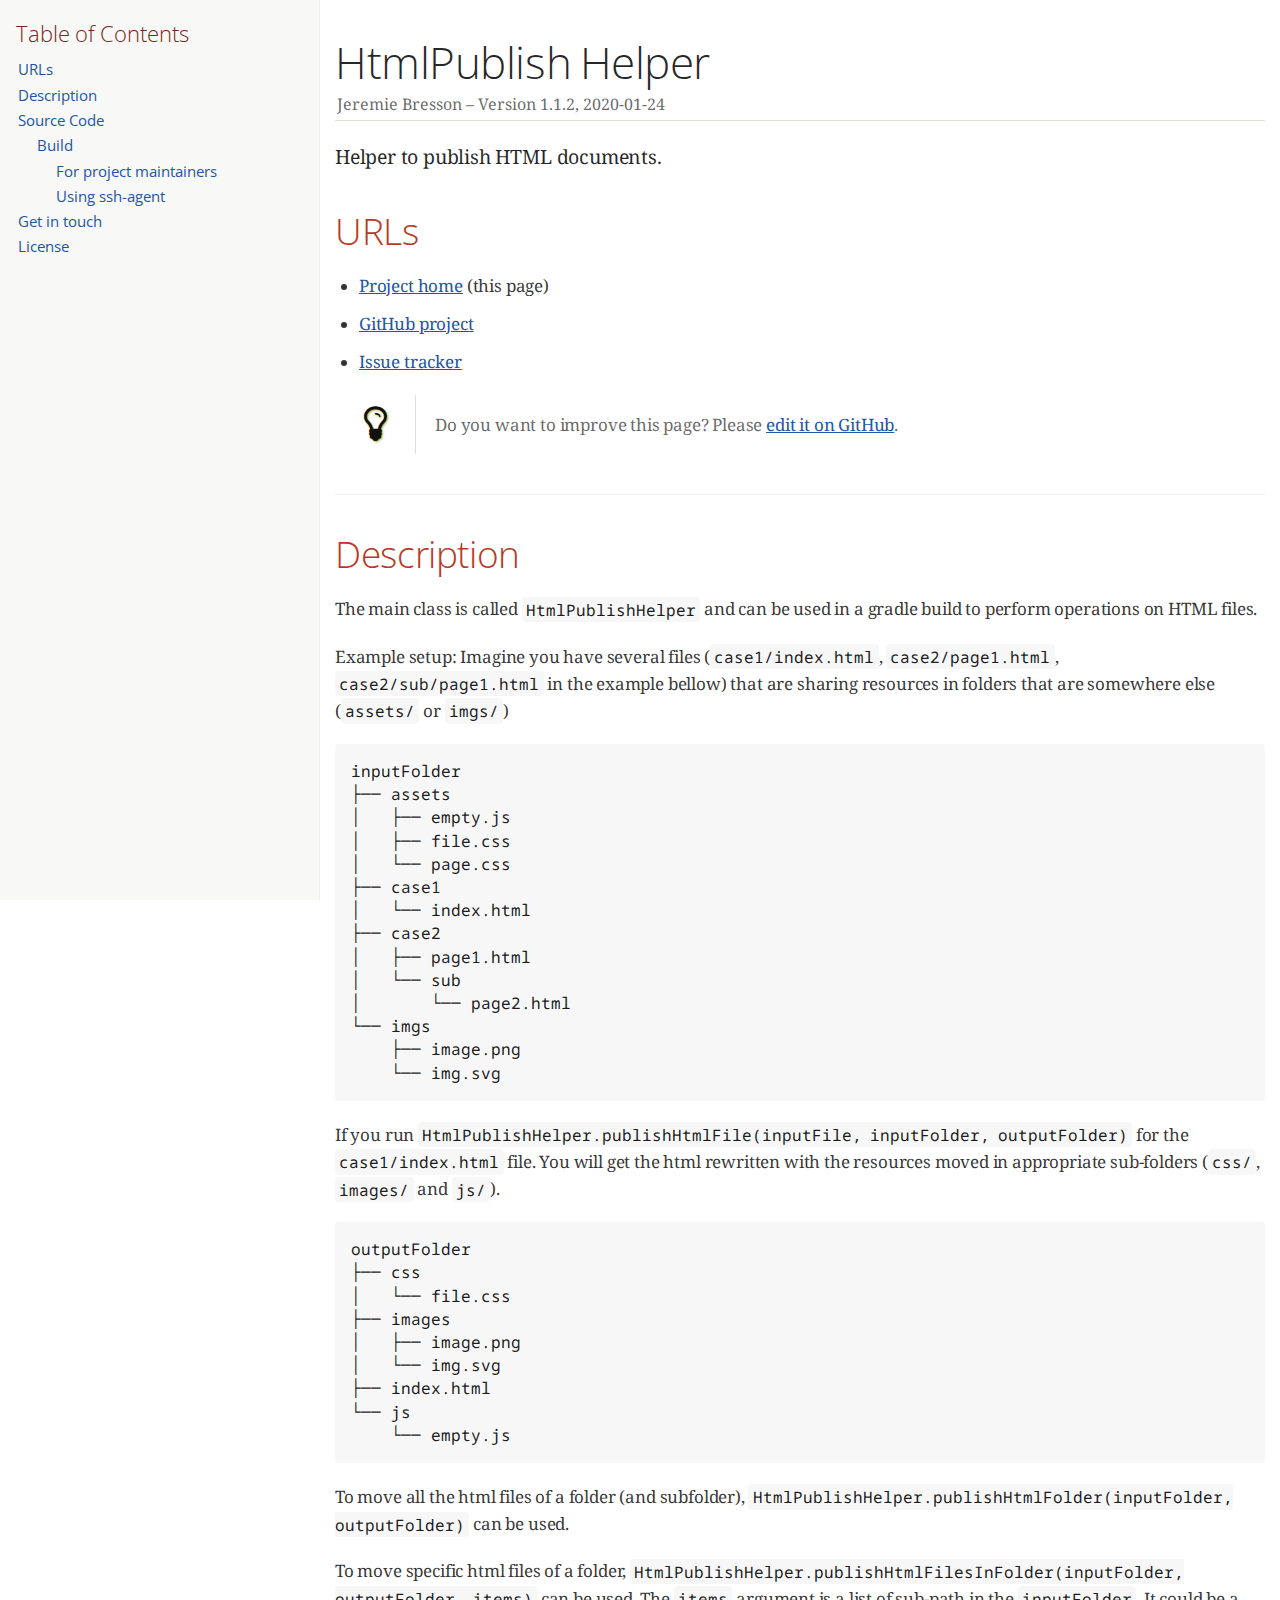
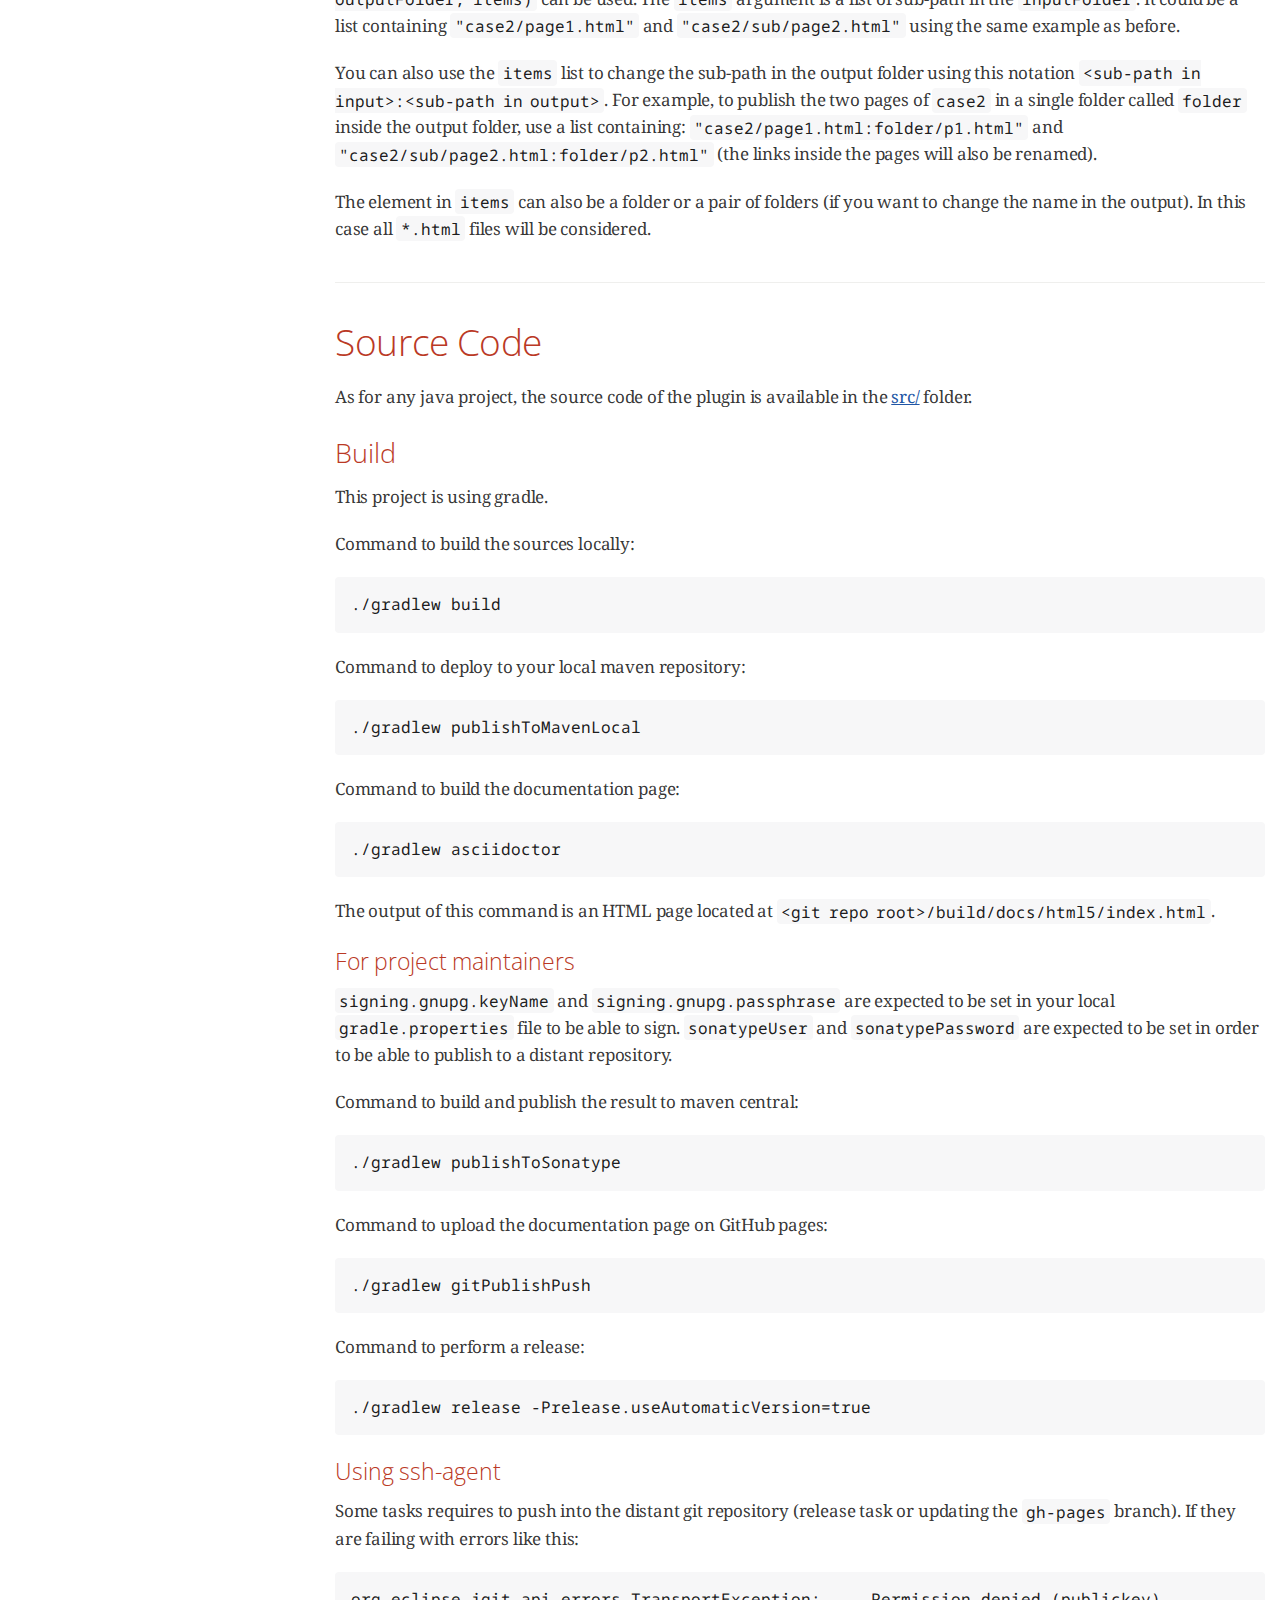
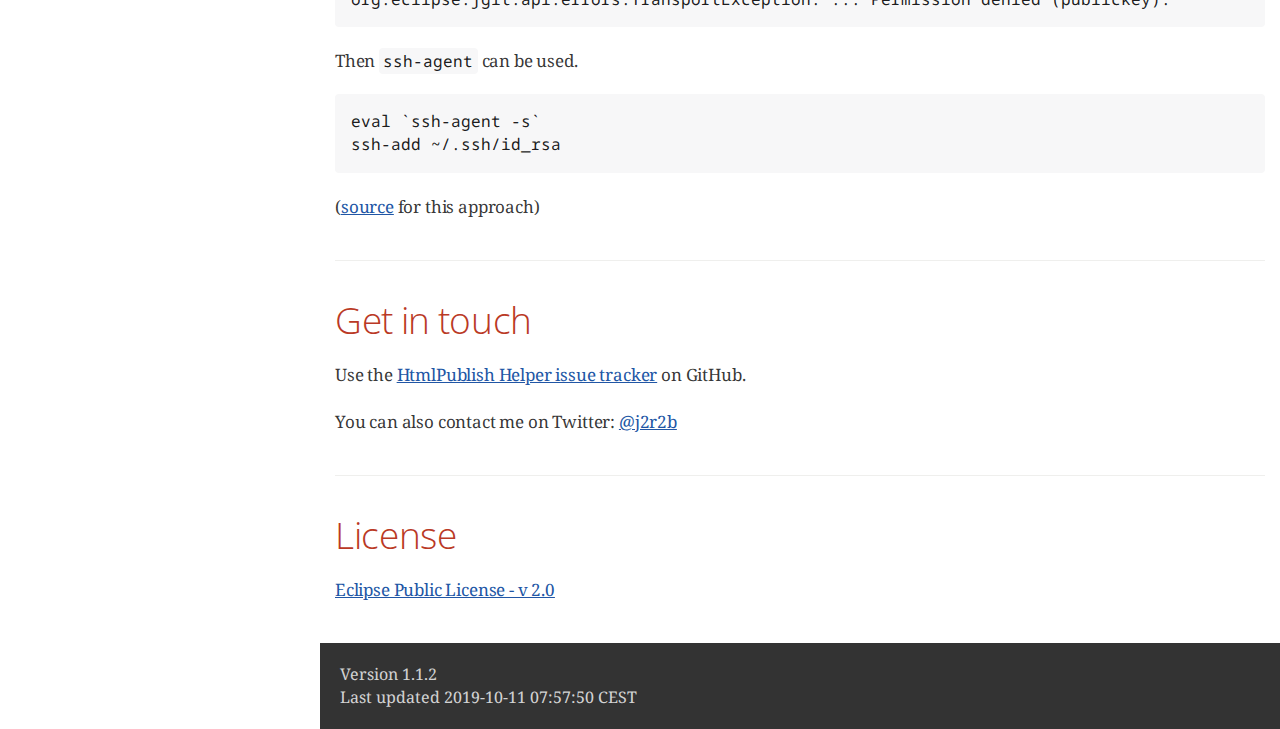
==== commit 389c51bc: "Update the 'gh-pages' branch." ====
--- a/index.html
+++ b/index.html
@@ -529,7 +529,7 @@
 <div class="details">
 <span id="author" class="author">Jeremie Bresson</span><br>
 <span id="revnumber">version 1.1.2,</span>
-<span id="revdate">2020-01-23</span>
+<span id="revdate">2020-01-24</span>
 </div>
 <div id="toc" class="toc2">
 <div id="toctitle">Table of Contents</div>
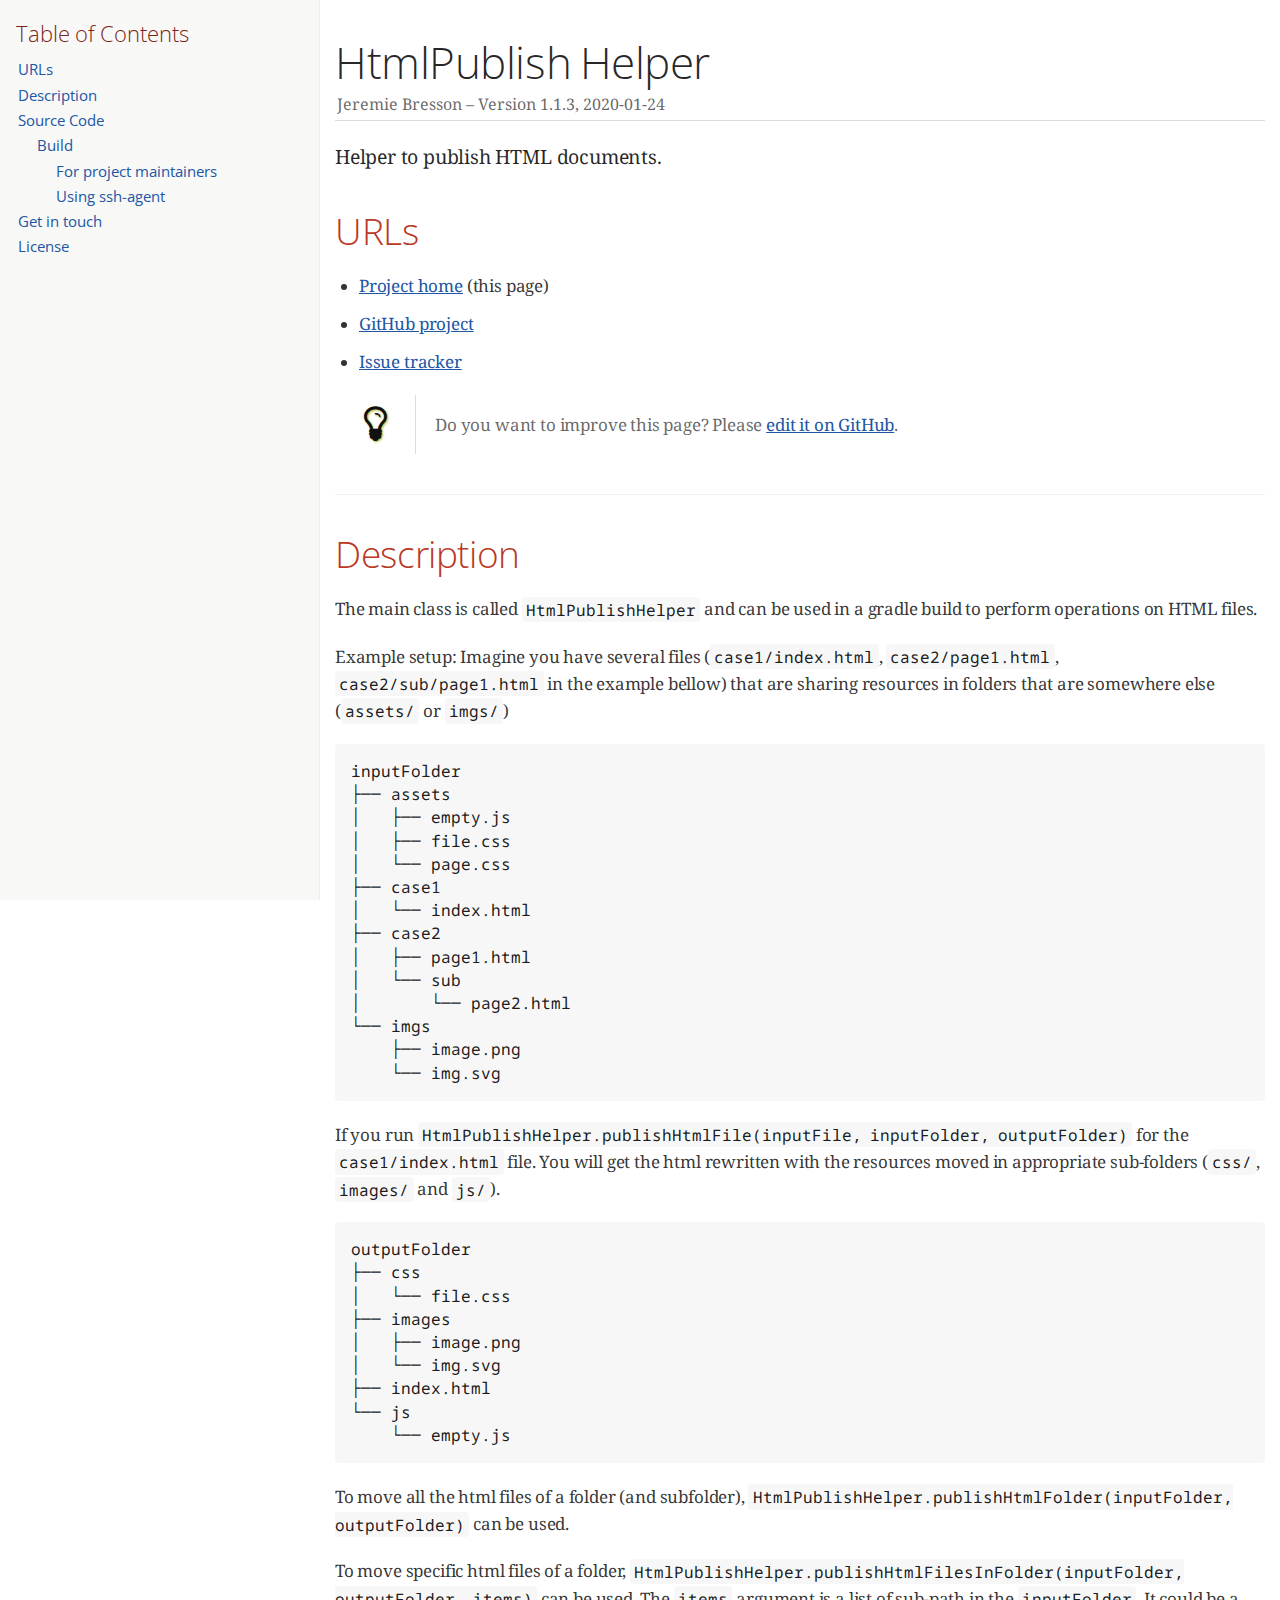
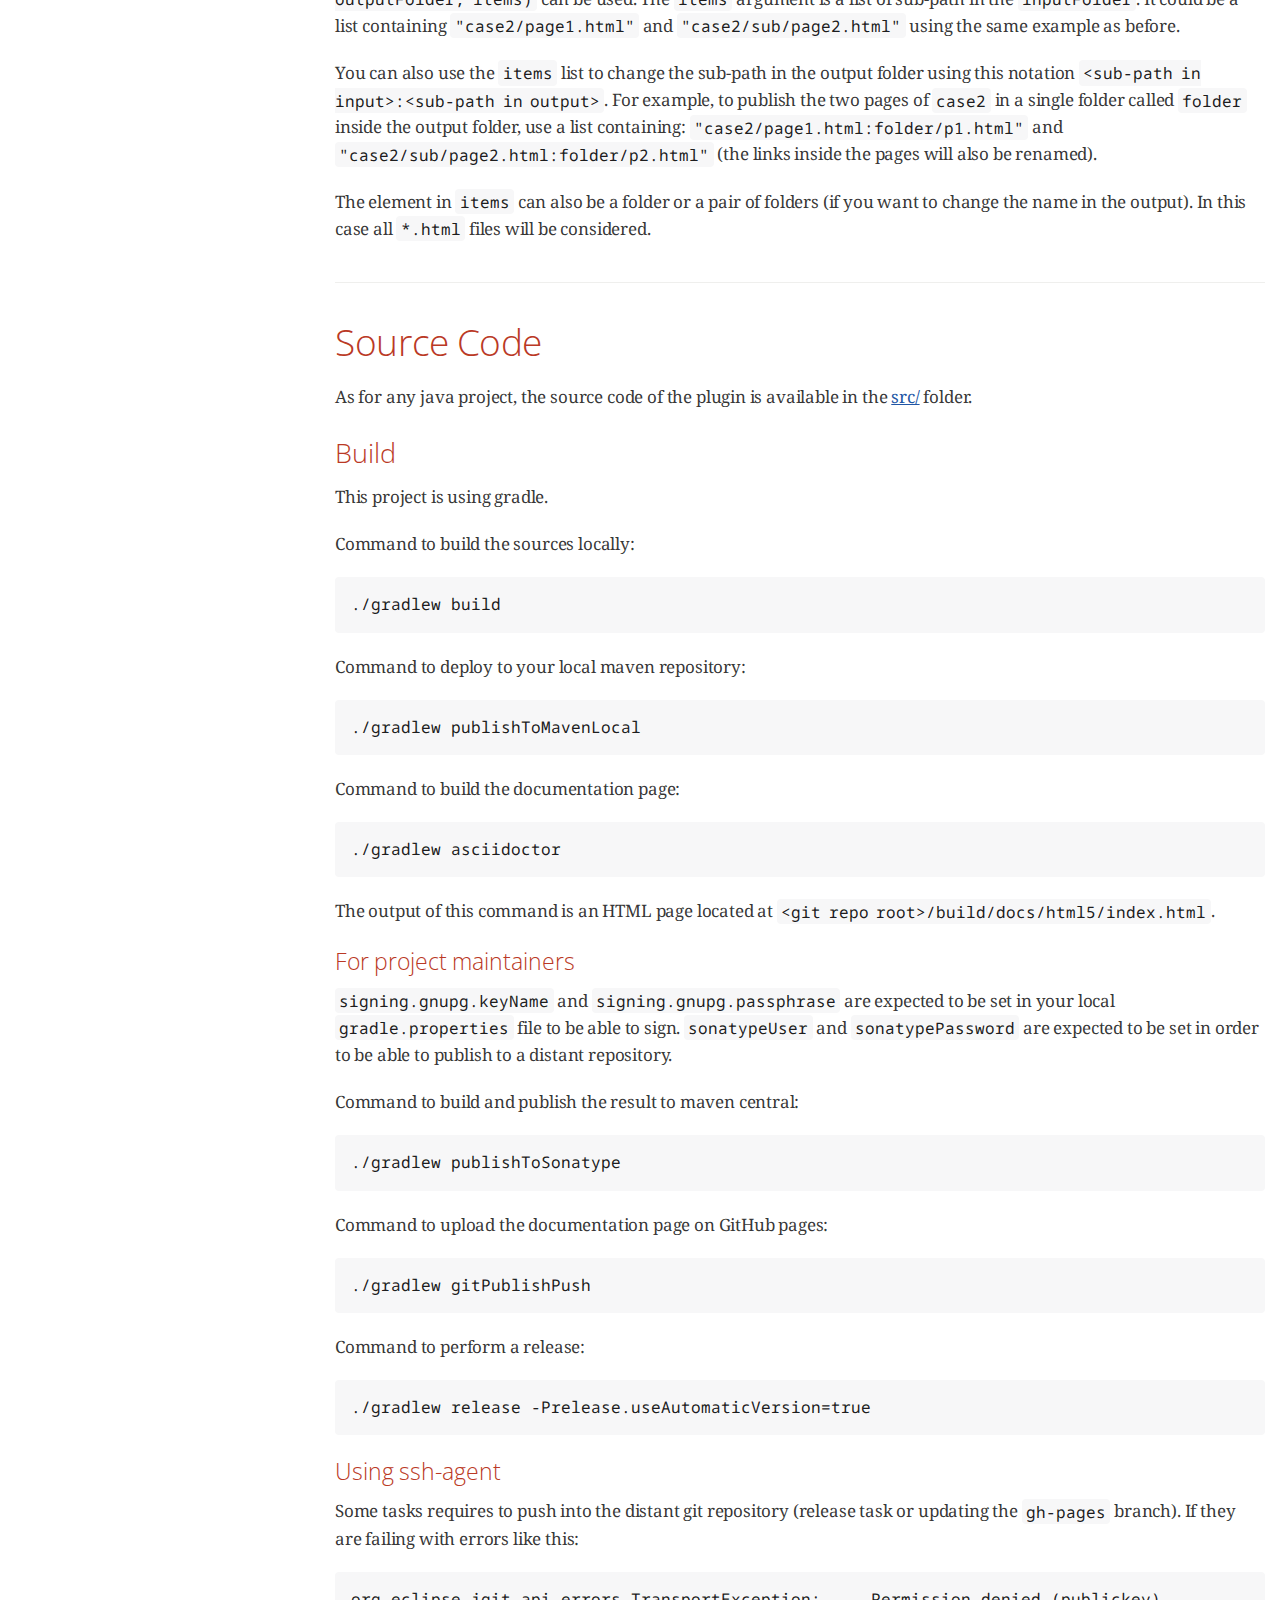
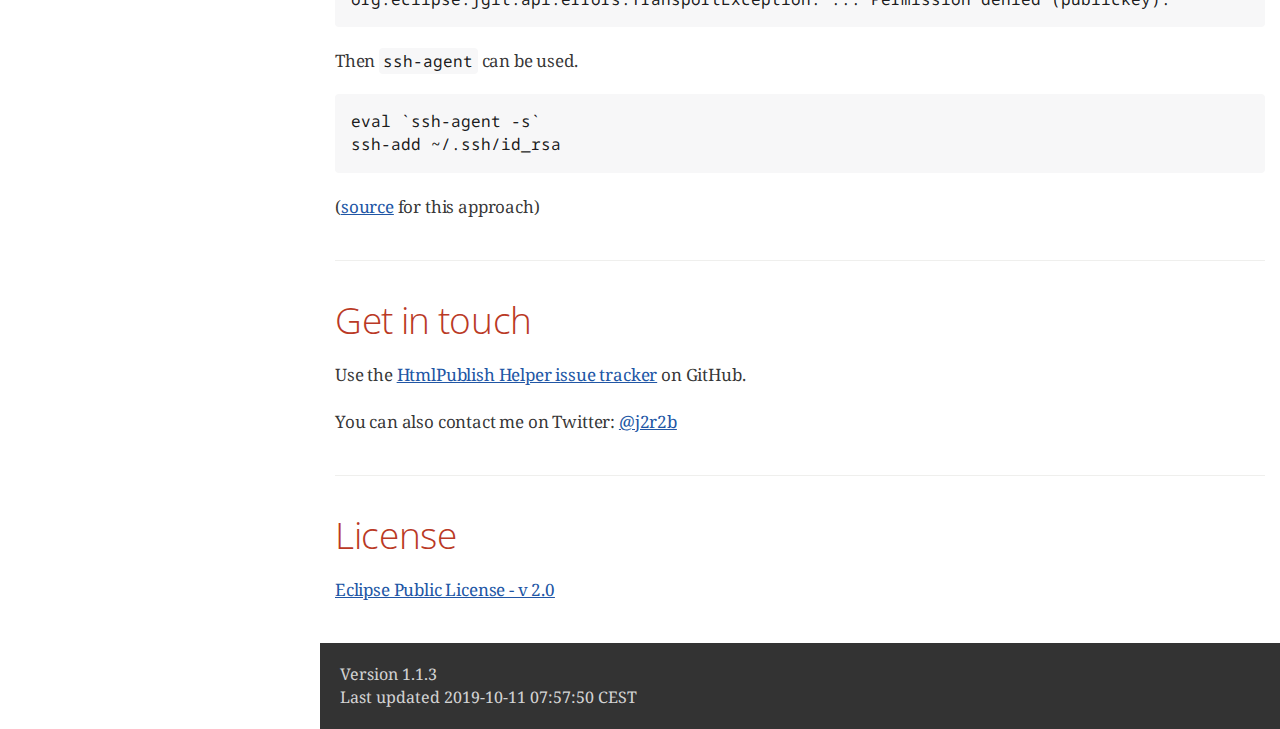
==== commit f609927b: "Update the 'gh-pages' branch." ====
--- a/index.html
+++ b/index.html
@@ -528,7 +528,7 @@
 <h1>HtmlPublish Helper</h1>
 <div class="details">
 <span id="author" class="author">Jeremie Bresson</span><br>
-<span id="revnumber">version 1.1.2,</span>
+<span id="revnumber">version 1.1.3,</span>
 <span id="revdate">2020-01-24</span>
 </div>
 <div id="toc" class="toc2">
@@ -770,7 +770,7 @@
 </div>
 <div id="footer">
 <div id="footer-text">
-Version 1.1.2<br>
+Version 1.1.3<br>
 Last updated 2019-10-11 07:57:50 CEST
 </div>
 </div>
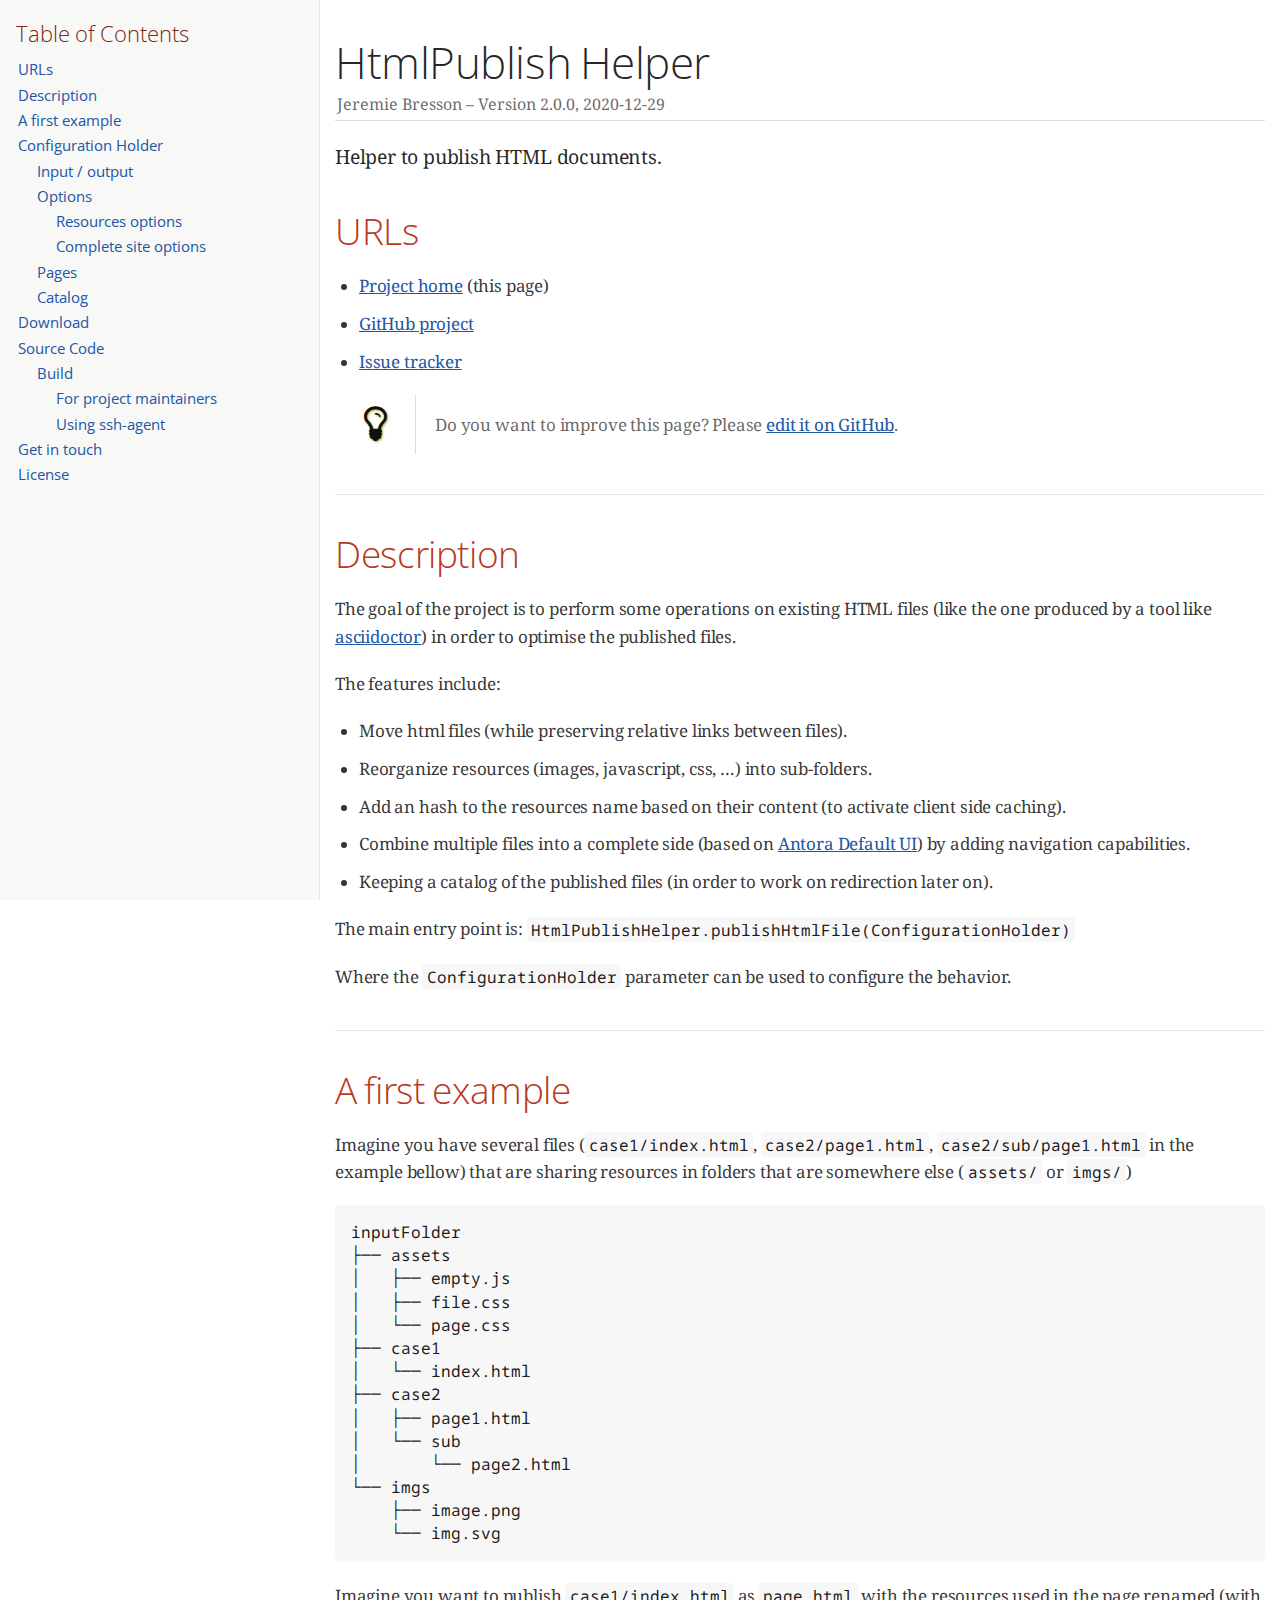
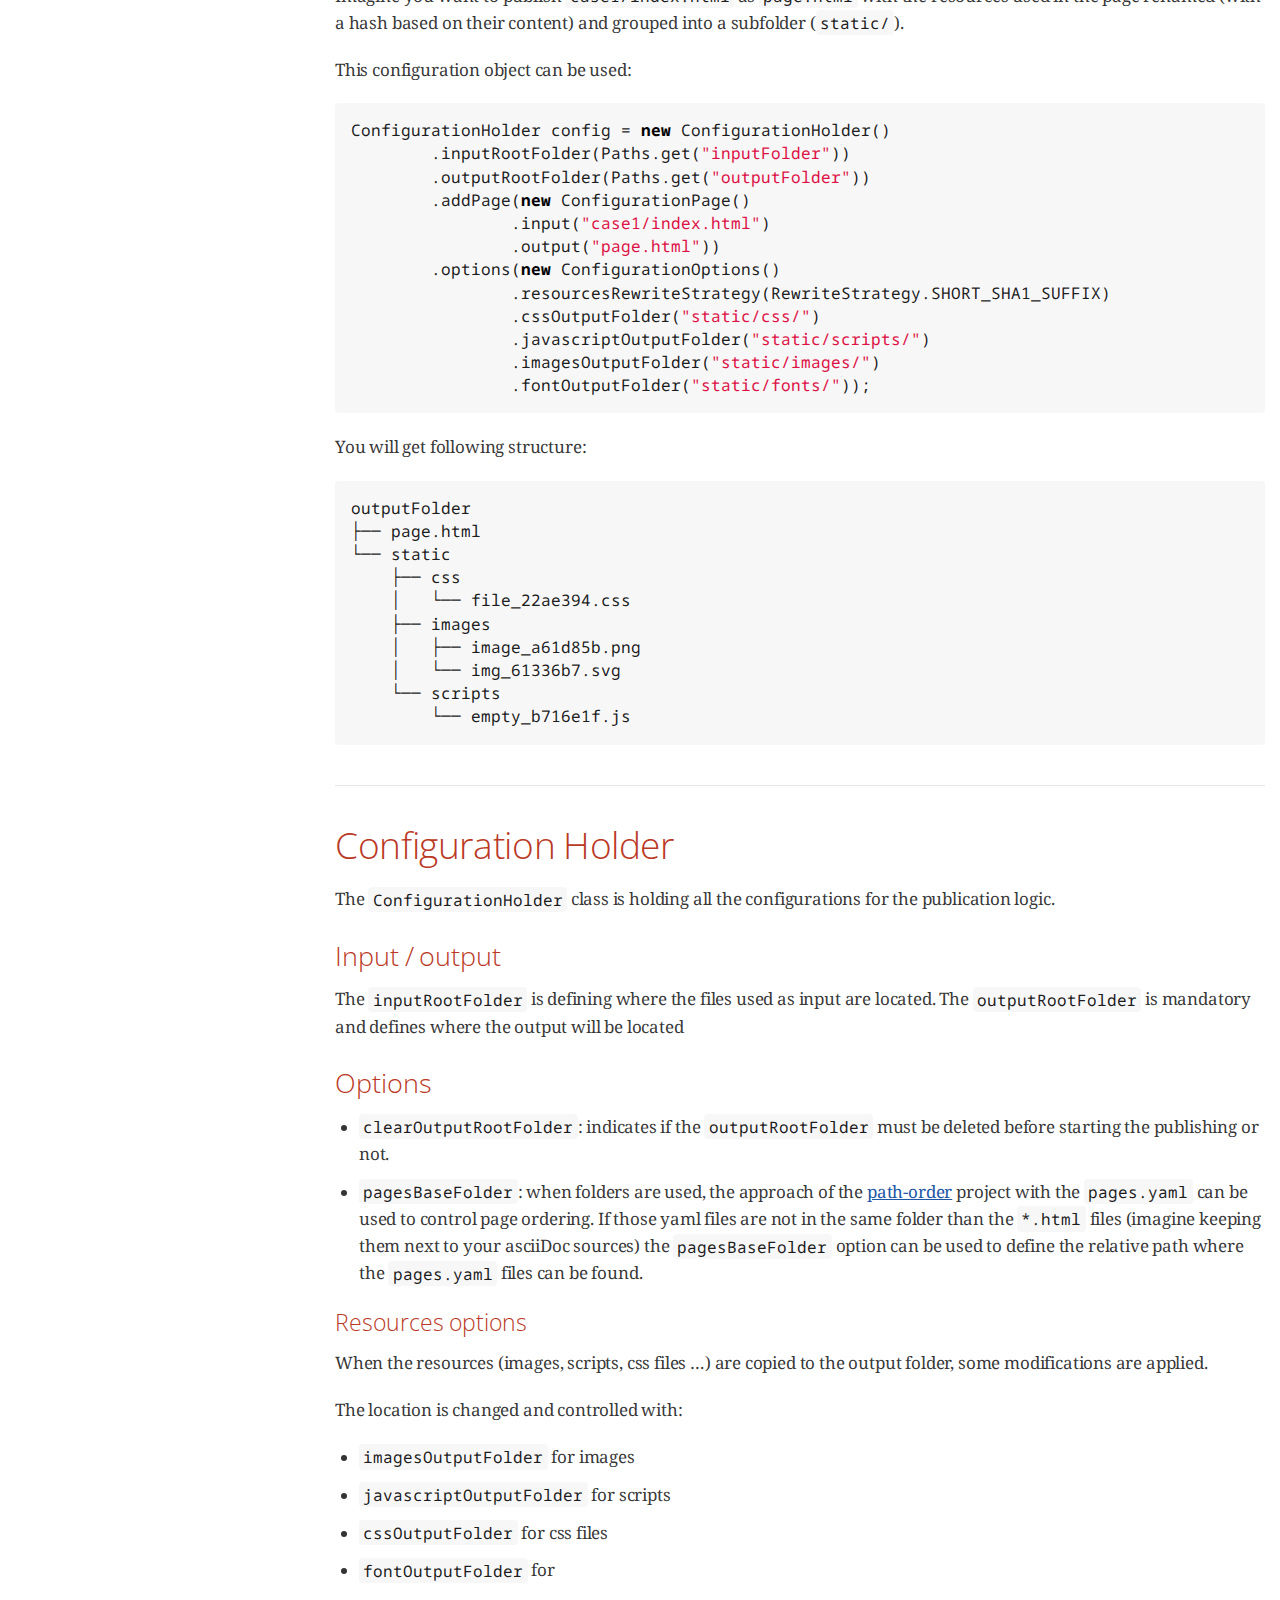
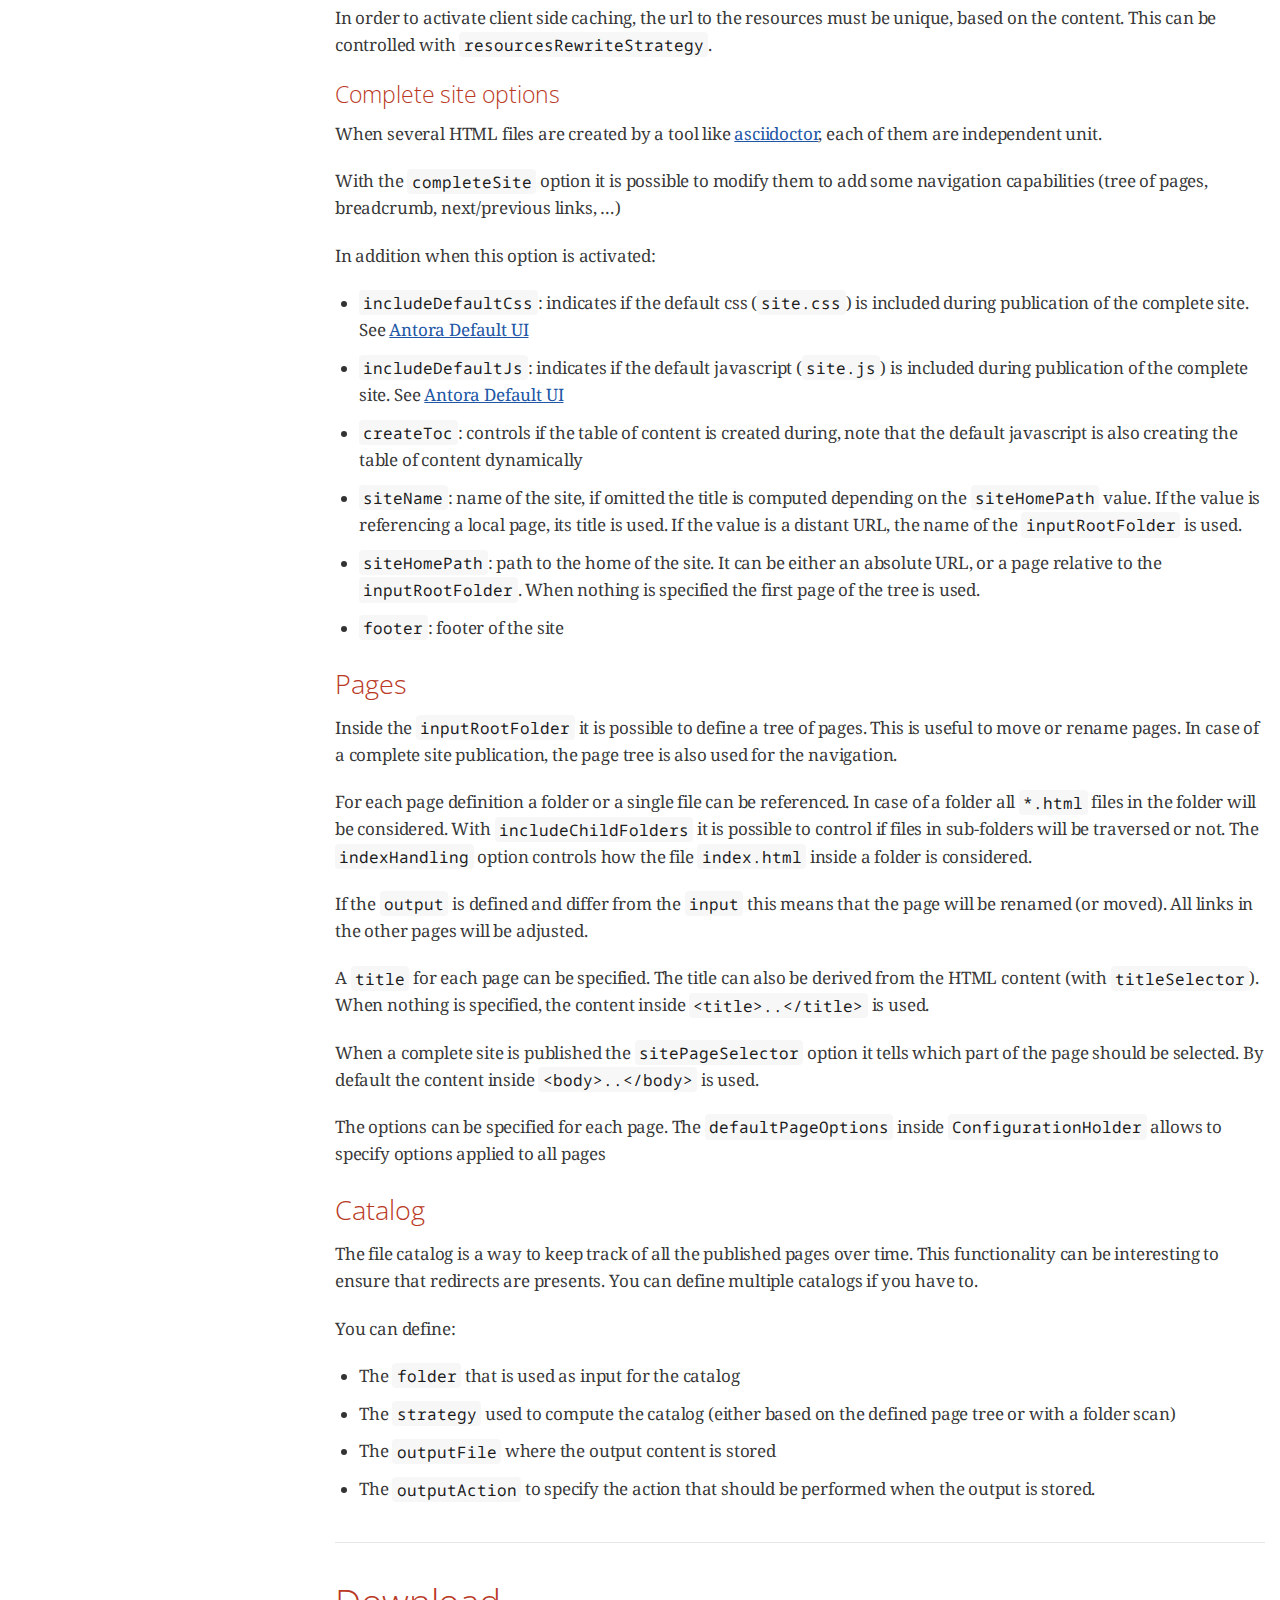
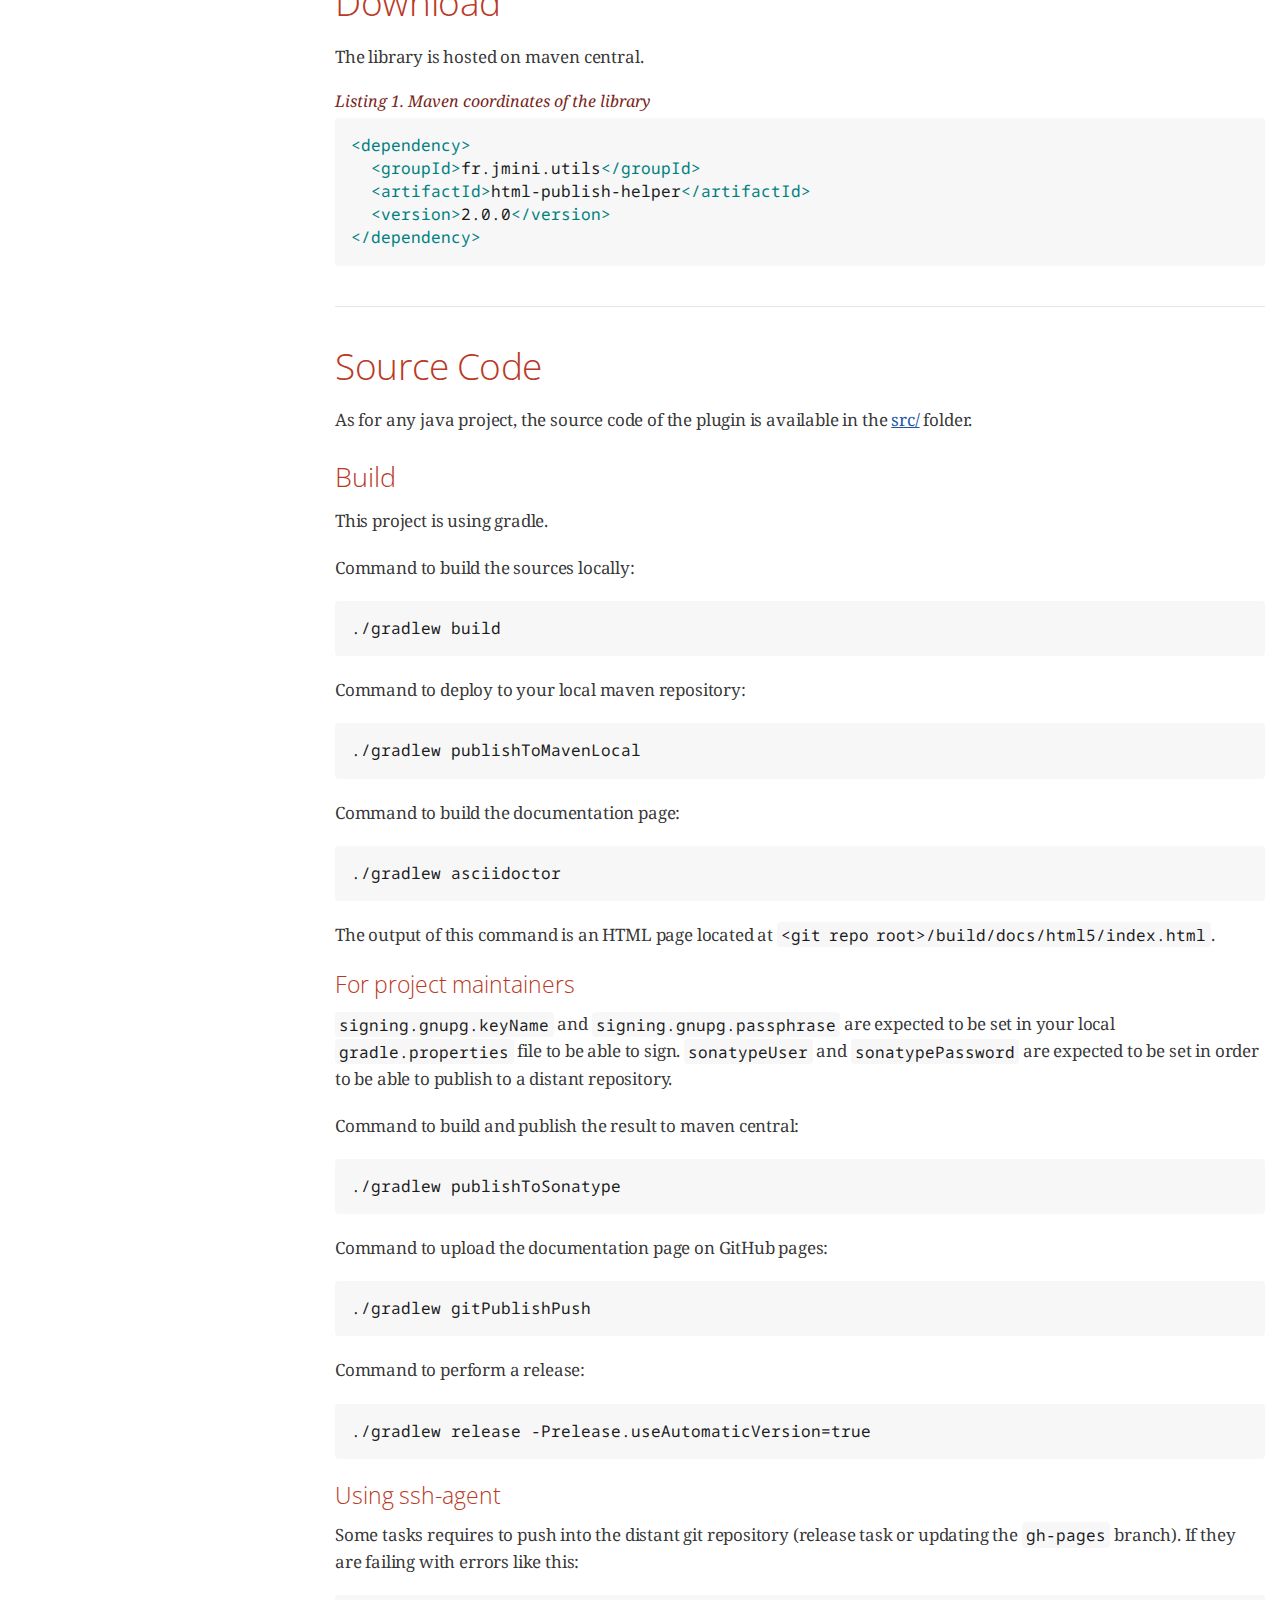
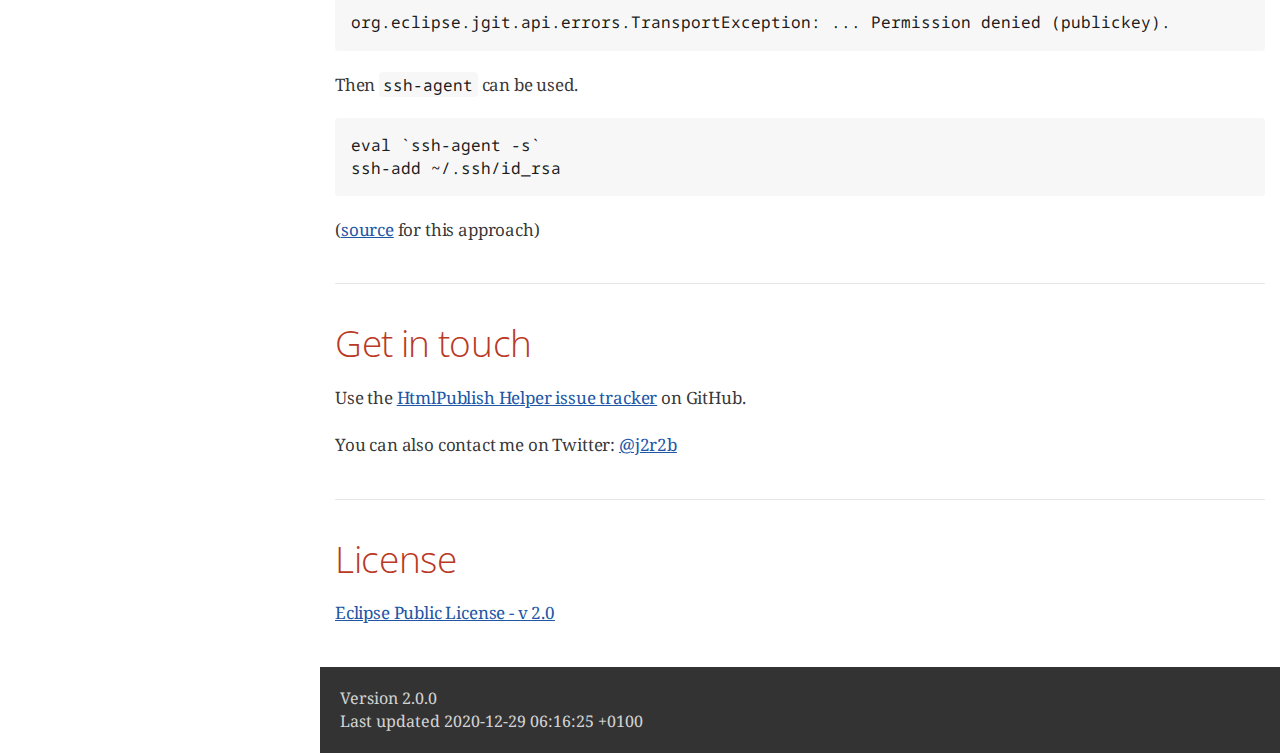
==== commit 668919af: "Update the 'gh-pages' branch." ====
--- a/index.html
+++ b/index.html
@@ -2,22 +2,21 @@
 <html lang="en">
 <head>
 <meta charset="UTF-8">
-<!--[if IE]><meta http-equiv="X-UA-Compatible" content="IE=edge"><![endif]-->
+<meta http-equiv="X-UA-Compatible" content="IE=edge">
 <meta name="viewport" content="width=device-width, initial-scale=1.0">
-<meta name="generator" content="Asciidoctor 1.5.7.1">
+<meta name="generator" content="Asciidoctor 2.0.10">
 <meta name="author" content="Jeremie Bresson">
 <title>HtmlPublish Helper</title>
 <link rel="stylesheet" href="https://fonts.googleapis.com/css?family=Open+Sans:300,300italic,400,400italic,600,600italic%7CNoto+Serif:400,400italic,700,700italic%7CDroid+Sans+Mono:400,700">
 <style>
-/* Asciidoctor default stylesheet | MIT License | http://asciidoctor.org */
-/* Uncomment @import statement below to use as custom stylesheet */
+/* Asciidoctor default stylesheet | MIT License | https://asciidoctor.org */
+/* Uncomment @import statement to use as custom stylesheet */
 /*@import "https://fonts.googleapis.com/css?family=Open+Sans:300,300italic,400,400italic,600,600italic%7CNoto+Serif:400,400italic,700,700italic%7CDroid+Sans+Mono:400,700";*/
-article,aside,details,figcaption,figure,footer,header,hgroup,main,nav,section,summary{display:block}
-audio,canvas,video{display:inline-block}
+article,aside,details,figcaption,figure,footer,header,hgroup,main,nav,section{display:block}
+audio,video{display:inline-block}
 audio:not([controls]){display:none;height:0}
-script{display:none!important}
 html{font-family:sans-serif;-ms-text-size-adjust:100%;-webkit-text-size-adjust:100%}
-a{background:transparent}
+a{background:none}
 a:focus{outline:thin dotted}
 a:active,a:hover{outline:0}
 h1{font-size:2em;margin:.67em 0}
@@ -70,7 +69,7 @@
 div,dl,dt,dd,ul,ol,li,h1,h2,h3,#toctitle,.sidebarblock>.content>.title,h4,h5,h6,pre,form,p,blockquote,th,td{margin:0;padding:0;direction:ltr}
 a{color:#2156a5;text-decoration:underline;line-height:inherit}
 a:hover,a:focus{color:#1d4b8f}
-a img{border:none}
+a img{border:0}
 p{font-family:inherit;font-weight:400;font-size:1em;line-height:1.6;margin-bottom:1.25em;text-rendering:optimizeLegibility}
 p aside{font-size:.875em;line-height:1.35;font-style:italic}
 h1,h2,h3,#toctitle,.sidebarblock>.content>.title,h4,h5,h6{font-family:"Open Sans","DejaVu Sans",sans-serif;font-weight:300;font-style:normal;color:#ba3925;text-rendering:optimizeLegibility;margin-top:1em;margin-bottom:.5em;line-height:1.0125em}
@@ -80,7 +79,7 @@
 h3,#toctitle,.sidebarblock>.content>.title{font-size:1.375em}
 h4,h5{font-size:1.125em}
 h6{font-size:1em}
-hr{border:solid #ddddd8;border-width:1px 0 0;clear:both;margin:1.25em 0 1.1875em;height:0}
+hr{border:solid #dddddf;border-width:1px 0 0;clear:both;margin:1.25em 0 1.1875em;height:0}
 em,i{font-style:italic;line-height:inherit}
 strong,b{font-weight:bold;line-height:inherit}
 small{font-size:60%;line-height:inherit}
@@ -111,20 +110,23 @@
 table thead,table tfoot{background:#f7f8f7}
 table thead tr th,table thead tr td,table tfoot tr th,table tfoot tr td{padding:.5em .625em .625em;font-size:inherit;color:rgba(0,0,0,.8);text-align:left}
 table tr th,table tr td{padding:.5625em .625em;font-size:inherit;color:rgba(0,0,0,.8)}
-table tr.even,table tr.alt,table tr:nth-of-type(even){background:#f8f8f7}
+table tr.even,table tr.alt{background:#f8f8f7}
 table thead tr th,table tfoot tr th,table tbody tr td,table tr td,table tfoot tr td{display:table-cell;line-height:1.6}
 h1,h2,h3,#toctitle,.sidebarblock>.content>.title,h4,h5,h6{line-height:1.2;word-spacing:-.05em}
 h1 strong,h2 strong,h3 strong,#toctitle strong,.sidebarblock>.content>.title strong,h4 strong,h5 strong,h6 strong{font-weight:400}
 .clearfix::before,.clearfix::after,.float-group::before,.float-group::after{content:" ";display:table}
 .clearfix::after,.float-group::after{clear:both}
-*:not(pre)>code{font-size:.9375em;font-style:normal!important;letter-spacing:0;padding:.1em .5ex;word-spacing:-.15em;background-color:#f7f7f8;-webkit-border-radius:4px;border-radius:4px;line-height:1.45;text-rendering:optimizeSpeed;word-wrap:break-word}
-*:not(pre)>code.nobreak{word-wrap:normal}
-*:not(pre)>code.nowrap{white-space:nowrap}
-pre,pre>code{line-height:1.45;color:rgba(0,0,0,.9);font-family:"Droid Sans Mono","DejaVu Sans Mono",monospace;font-weight:400;text-rendering:optimizeSpeed}
+:not(pre):not([class^=L])>code{font-size:.9375em;font-style:normal!important;letter-spacing:0;padding:.1em .5ex;word-spacing:-.15em;background:#f7f7f8;-webkit-border-radius:4px;border-radius:4px;line-height:1.45;text-rendering:optimizeSpeed;word-wrap:break-word}
+:not(pre)>code.nobreak{word-wrap:normal}
+:not(pre)>code.nowrap{white-space:nowrap}
+pre{color:rgba(0,0,0,.9);font-family:"Droid Sans Mono","DejaVu Sans Mono",monospace;line-height:1.45;text-rendering:optimizeSpeed}
+pre code,pre pre{color:inherit;font-size:inherit;line-height:inherit}
+pre>code{display:block}
+pre.nowrap,pre.nowrap pre{white-space:pre;word-wrap:normal}
 em em{font-style:normal}
 strong strong{font-weight:400}
 .keyseq{color:rgba(51,51,51,.8)}
-kbd{font-family:"Droid Sans Mono","DejaVu Sans Mono",monospace;display:inline-block;color:rgba(0,0,0,.8);font-size:.65em;line-height:1.45;background-color:#f7f7f7;border:1px solid #ccc;-webkit-border-radius:3px;border-radius:3px;-webkit-box-shadow:0 1px 0 rgba(0,0,0,.2),0 0 0 .1em white inset;box-shadow:0 1px 0 rgba(0,0,0,.2),0 0 0 .1em #fff inset;margin:0 .15em;padding:.2em .5em;vertical-align:middle;position:relative;top:-.1em;white-space:nowrap}
+kbd{font-family:"Droid Sans Mono","DejaVu Sans Mono",monospace;display:inline-block;color:rgba(0,0,0,.8);font-size:.65em;line-height:1.45;background:#f7f7f7;border:1px solid #ccc;-webkit-border-radius:3px;border-radius:3px;-webkit-box-shadow:0 1px 0 rgba(0,0,0,.2),0 0 0 .1em white inset;box-shadow:0 1px 0 rgba(0,0,0,.2),0 0 0 .1em #fff inset;margin:0 .15em;padding:.2em .5em;vertical-align:middle;position:relative;top:-.1em;white-space:nowrap}
 .keyseq kbd:first-child{margin-left:0}
 .keyseq kbd:last-child{margin-right:0}
 .menuseq,.menuref{color:#000}
@@ -142,9 +144,9 @@
 #content{margin-top:1.25em}
 #content::before{content:none}
 #header>h1:first-child{color:rgba(0,0,0,.85);margin-top:2.25rem;margin-bottom:0}
-#header>h1:first-child+#toc{margin-top:8px;border-top:1px solid #ddddd8}
-#header>h1:only-child,body.toc2 #header>h1:nth-last-child(2){border-bottom:1px solid #ddddd8;padding-bottom:8px}
-#header .details{border-bottom:1px solid #ddddd8;line-height:1.45;padding-top:.25em;padding-bottom:.25em;padding-left:.25em;color:rgba(0,0,0,.6);display:-ms-flexbox;display:-webkit-flex;display:flex;-ms-flex-flow:row wrap;-webkit-flex-flow:row wrap;flex-flow:row wrap}
+#header>h1:first-child+#toc{margin-top:8px;border-top:1px solid #dddddf}
+#header>h1:only-child,body.toc2 #header>h1:nth-last-child(2){border-bottom:1px solid #dddddf;padding-bottom:8px}
+#header .details{border-bottom:1px solid #dddddf;line-height:1.45;padding-top:.25em;padding-bottom:.25em;padding-left:.25em;color:rgba(0,0,0,.6);display:-ms-flexbox;display:-webkit-flex;display:flex;-ms-flex-flow:row wrap;-webkit-flex-flow:row wrap;flex-flow:row wrap}
 #header .details span:first-child{margin-left:-.125em}
 #header .details span.email a{color:rgba(0,0,0,.85)}
 #header .details br{display:none}
@@ -153,8 +155,8 @@
 #header .details br+span#revremark::before{content:"\00a0|\00a0"}
 #header #revnumber{text-transform:capitalize}
 #header #revnumber::after{content:"\00a0"}
-#content>h1:first-child:not([class]){color:rgba(0,0,0,.85);border-bottom:1px solid #ddddd8;padding-bottom:8px;margin-top:0;padding-top:1rem;margin-bottom:1.25rem}
-#toc{border-bottom:1px solid #efefed;padding-bottom:.5em}
+#content>h1:first-child:not([class]){color:rgba(0,0,0,.85);border-bottom:1px solid #dddddf;padding-bottom:8px;margin-top:0;padding-top:1rem;margin-bottom:1.25rem}
+#toc{border-bottom:1px solid #e7e7e9;padding-bottom:.5em}
 #toc>ul{margin-left:.125em}
 #toc ul.sectlevel0>li>a{font-style:italic}
 #toc ul.sectlevel0 ul.sectlevel1{margin:.5em 0}
@@ -165,13 +167,13 @@
 #toctitle{color:#7a2518;font-size:1.2em}
 @media screen and (min-width:768px){#toctitle{font-size:1.375em}
 body.toc2{padding-left:15em;padding-right:0}
-#toc.toc2{margin-top:0!important;background-color:#f8f8f7;position:fixed;width:15em;left:0;top:0;border-right:1px solid #efefed;border-top-width:0!important;border-bottom-width:0!important;z-index:1000;padding:1.25em 1em;height:100%;overflow:auto}
+#toc.toc2{margin-top:0!important;background:#f8f8f7;position:fixed;width:15em;left:0;top:0;border-right:1px solid #e7e7e9;border-top-width:0!important;border-bottom-width:0!important;z-index:1000;padding:1.25em 1em;height:100%;overflow:auto}
 #toc.toc2 #toctitle{margin-top:0;margin-bottom:.8rem;font-size:1.2em}
 #toc.toc2>ul{font-size:.9em;margin-bottom:0}
 #toc.toc2 ul ul{margin-left:0;padding-left:1em}
 #toc.toc2 ul.sectlevel0 ul.sectlevel1{padding-left:0;margin-top:.5em;margin-bottom:.5em}
 body.toc2.toc-right{padding-left:0;padding-right:15em}
-body.toc2.toc-right #toc.toc2{border-right-width:0;border-left:1px solid #efefed;left:auto;right:0}}
+body.toc2.toc-right #toc.toc2{border-right-width:0;border-left:1px solid #e7e7e9;left:auto;right:0}}
 @media screen and (min-width:1280px){body.toc2{padding-left:20em;padding-right:0}
 #toc.toc2{width:20em}
 #toc.toc2 #toctitle{font-size:1.375em}
@@ -181,20 +183,21 @@
 #content #toc{border-style:solid;border-width:1px;border-color:#e0e0dc;margin-bottom:1.25em;padding:1.25em;background:#f8f8f7;-webkit-border-radius:4px;border-radius:4px}
 #content #toc>:first-child{margin-top:0}
 #content #toc>:last-child{margin-bottom:0}
-#footer{max-width:100%;background-color:rgba(0,0,0,.8);padding:1.25em}
+#footer{max-width:100%;background:rgba(0,0,0,.8);padding:1.25em}
 #footer-text{color:rgba(255,255,255,.8);line-height:1.44}
 #content{margin-bottom:.625em}
 .sect1{padding-bottom:.625em}
 @media screen and (min-width:768px){#content{margin-bottom:1.25em}
 .sect1{padding-bottom:1.25em}}
 .sect1:last-child{padding-bottom:0}
-.sect1+.sect1{border-top:1px solid #efefed}
+.sect1+.sect1{border-top:1px solid #e7e7e9}
 #content h1>a.anchor,h2>a.anchor,h3>a.anchor,#toctitle>a.anchor,.sidebarblock>.content>.title>a.anchor,h4>a.anchor,h5>a.anchor,h6>a.anchor{position:absolute;z-index:1001;width:1.5ex;margin-left:-1.5ex;display:block;text-decoration:none!important;visibility:hidden;text-align:center;font-weight:400}
 #content h1>a.anchor::before,h2>a.anchor::before,h3>a.anchor::before,#toctitle>a.anchor::before,.sidebarblock>.content>.title>a.anchor::before,h4>a.anchor::before,h5>a.anchor::before,h6>a.anchor::before{content:"\00A7";font-size:.85em;display:block;padding-top:.1em}
 #content h1:hover>a.anchor,#content h1>a.anchor:hover,h2:hover>a.anchor,h2>a.anchor:hover,h3:hover>a.anchor,#toctitle:hover>a.anchor,.sidebarblock>.content>.title:hover>a.anchor,h3>a.anchor:hover,#toctitle>a.anchor:hover,.sidebarblock>.content>.title>a.anchor:hover,h4:hover>a.anchor,h4>a.anchor:hover,h5:hover>a.anchor,h5>a.anchor:hover,h6:hover>a.anchor,h6>a.anchor:hover{visibility:visible}
 #content h1>a.link,h2>a.link,h3>a.link,#toctitle>a.link,.sidebarblock>.content>.title>a.link,h4>a.link,h5>a.link,h6>a.link{color:#ba3925;text-decoration:none}
 #content h1>a.link:hover,h2>a.link:hover,h3>a.link:hover,#toctitle>a.link:hover,.sidebarblock>.content>.title>a.link:hover,h4>a.link:hover,h5>a.link:hover,h6>a.link:hover{color:#a53221}
-.audioblock,.imageblock,.literalblock,.listingblock,.stemblock,.videoblock{margin-bottom:1.25em}
+details,.audioblock,.imageblock,.literalblock,.listingblock,.stemblock,.videoblock{margin-bottom:1.25em}
+details>summary:first-of-type{cursor:pointer;display:list-item;outline:none;margin-bottom:.75em}
 .admonitionblock td.content>.title,.audioblock>.title,.exampleblock>.title,.imageblock>.title,.listingblock>.title,.literalblock>.title,.stemblock>.title,.openblock>.title,.paragraph>.title,.quoteblock>.title,table.tableblock>.title,.verseblock>.title,.videoblock>.title,.dlist>.title,.olist>.title,.ulist>.title,.qlist>.title,.hdlist>.title{text-rendering:optimizeLegibility;text-align:left;font-family:"Noto Serif","DejaVu Serif",serif;font-size:1rem;font-style:italic}
 table.tableblock.fit-content>caption.title{white-space:nowrap;width:0}
 .paragraph.lead>p,#preamble>.sectionbody>[class="paragraph"]:first-of-type p{font-size:1.21875em;line-height:1.6;color:rgba(0,0,0,.85)}
@@ -203,47 +206,47 @@
 .admonitionblock>table td.icon{text-align:center;width:80px}
 .admonitionblock>table td.icon img{max-width:none}
 .admonitionblock>table td.icon .title{font-weight:bold;font-family:"Open Sans","DejaVu Sans",sans-serif;text-transform:uppercase}
-.admonitionblock>table td.content{padding-left:1.125em;padding-right:1.25em;border-left:1px solid #ddddd8;color:rgba(0,0,0,.6)}
+.admonitionblock>table td.content{padding-left:1.125em;padding-right:1.25em;border-left:1px solid #dddddf;color:rgba(0,0,0,.6)}
 .admonitionblock>table td.content>:last-child>:last-child{margin-bottom:0}
 .exampleblock>.content{border-style:solid;border-width:1px;border-color:#e6e6e6;margin-bottom:1.25em;padding:1.25em;background:#fff;-webkit-border-radius:4px;border-radius:4px}
 .exampleblock>.content>:first-child{margin-top:0}
 .exampleblock>.content>:last-child{margin-bottom:0}
-.sidebarblock{border-style:solid;border-width:1px;border-color:#e0e0dc;margin-bottom:1.25em;padding:1.25em;background:#f8f8f7;-webkit-border-radius:4px;border-radius:4px}
+.sidebarblock{border-style:solid;border-width:1px;border-color:#dbdbd6;margin-bottom:1.25em;padding:1.25em;background:#f3f3f2;-webkit-border-radius:4px;border-radius:4px}
 .sidebarblock>:first-child{margin-top:0}
 .sidebarblock>:last-child{margin-bottom:0}
 .sidebarblock>.content>.title{color:#7a2518;margin-top:0;text-align:center}
 .exampleblock>.content>:last-child>:last-child,.exampleblock>.content .olist>ol>li:last-child>:last-child,.exampleblock>.content .ulist>ul>li:last-child>:last-child,.exampleblock>.content .qlist>ol>li:last-child>:last-child,.sidebarblock>.content>:last-child>:last-child,.sidebarblock>.content .olist>ol>li:last-child>:last-child,.sidebarblock>.content .ulist>ul>li:last-child>:last-child,.sidebarblock>.content .qlist>ol>li:last-child>:last-child{margin-bottom:0}
-.literalblock pre,.listingblock pre:not(.highlight),.listingblock pre[class="highlight"],.listingblock pre[class^="highlight "],.listingblock pre.CodeRay,.listingblock pre.prettyprint{background:#f7f7f8}
-.sidebarblock .literalblock pre,.sidebarblock .listingblock pre:not(.highlight),.sidebarblock .listingblock pre[class="highlight"],.sidebarblock .listingblock pre[class^="highlight "],.sidebarblock .listingblock pre.CodeRay,.sidebarblock .listingblock pre.prettyprint{background:#f2f1f1}
-.literalblock pre,.literalblock pre[class],.listingblock pre,.listingblock pre[class]{-webkit-border-radius:4px;border-radius:4px;word-wrap:break-word;padding:1em;font-size:.8125em}
-.literalblock pre.nowrap,.literalblock pre[class].nowrap,.listingblock pre.nowrap,.listingblock pre[class].nowrap{overflow-x:auto;white-space:pre;word-wrap:normal}
-@media screen and (min-width:768px){.literalblock pre,.literalblock pre[class],.listingblock pre,.listingblock pre[class]{font-size:.90625em}}
-@media screen and (min-width:1280px){.literalblock pre,.literalblock pre[class],.listingblock pre,.listingblock pre[class]{font-size:1em}}
-.literalblock.output pre{color:#f7f7f8;background-color:rgba(0,0,0,.9)}
+.literalblock pre,.listingblock>.content>pre{-webkit-border-radius:4px;border-radius:4px;word-wrap:break-word;overflow-x:auto;padding:1em;font-size:.8125em}
+@media screen and (min-width:768px){.literalblock pre,.listingblock>.content>pre{font-size:.90625em}}
+@media screen and (min-width:1280px){.literalblock pre,.listingblock>.content>pre{font-size:1em}}
+.literalblock pre,.listingblock>.content>pre:not(.highlight),.listingblock>.content>pre[class="highlight"],.listingblock>.content>pre[class^="highlight "]{background:#f7f7f8}
+.literalblock.output pre{color:#f7f7f8;background:rgba(0,0,0,.9)}
+.listingblock>.content{position:relative}
+.listingblock code[data-lang]::before{display:none;content:attr(data-lang);position:absolute;font-size:.75em;top:.425rem;right:.5rem;line-height:1;text-transform:uppercase;color:inherit;opacity:.5}
+.listingblock:hover code[data-lang]::before{display:block}
+.listingblock.terminal pre .command::before{content:attr(data-prompt);padding-right:.5em;color:inherit;opacity:.5}
+.listingblock.terminal pre .command:not([data-prompt])::before{content:"$"}
 .listingblock pre.highlightjs{padding:0}
 .listingblock pre.highlightjs>code{padding:1em;-webkit-border-radius:4px;border-radius:4px}
 .listingblock pre.prettyprint{border-width:0}
-.listingblock>.content{position:relative}
-.listingblock code[data-lang]::before{display:none;content:attr(data-lang);position:absolute;font-size:.75em;top:.425rem;right:.5rem;line-height:1;text-transform:uppercase;color:#999}
-.listingblock:hover code[data-lang]::before{display:block}
-.listingblock.terminal pre .command::before{content:attr(data-prompt);padding-right:.5em;color:#999}
-.listingblock.terminal pre .command:not([data-prompt])::before{content:"$"}
-table.pyhltable{border-collapse:separate;border:0;margin-bottom:0;background:none}
-table.pyhltable td{vertical-align:top;padding-top:0;padding-bottom:0;line-height:1.45}
-table.pyhltable td.code{padding-left:.75em;padding-right:0}
-pre.pygments .lineno,table.pyhltable td:not(.code){color:#999;padding-left:0;padding-right:.5em;border-right:1px solid #ddddd8}
-pre.pygments .lineno{display:inline-block;margin-right:.25em}
-table.pyhltable .linenodiv{background:none!important;padding-right:0!important}
+.prettyprint{background:#f7f7f8}
+pre.prettyprint .linenums{line-height:1.45;margin-left:2em}
+pre.prettyprint li{background:none;list-style-type:inherit;padding-left:0}
+pre.prettyprint li code[data-lang]::before{opacity:1}
+pre.prettyprint li:not(:first-child) code[data-lang]::before{display:none}
+table.linenotable{border-collapse:separate;border:0;margin-bottom:0;background:none}
+table.linenotable td[class]{color:inherit;vertical-align:top;padding:0;line-height:inherit;white-space:normal}
+table.linenotable td.code{padding-left:.75em}
+table.linenotable td.linenos{border-right:1px solid currentColor;opacity:.35;padding-right:.5em}
+pre.pygments .lineno{border-right:1px solid currentColor;opacity:.35;display:inline-block;margin-right:.75em}
+pre.pygments .lineno::before{content:"";margin-right:-.125em}
 .quoteblock{margin:0 1em 1.25em 1.5em;display:table}
-.quoteblock>.title{margin-left:-1.5em;margin-bottom:.75em}
-.quoteblock blockquote,.quoteblock blockquote p{color:rgba(0,0,0,.85);font-size:1.15rem;line-height:1.75;word-spacing:.1em;letter-spacing:0;font-style:italic;text-align:justify}
+.quoteblock:not(.excerpt)>.title{margin-left:-1.5em;margin-bottom:.75em}
+.quoteblock blockquote,.quoteblock p{color:rgba(0,0,0,.85);font-size:1.15rem;line-height:1.75;word-spacing:.1em;letter-spacing:0;font-style:italic;text-align:justify}
 .quoteblock blockquote{margin:0;padding:0;border:0}
 .quoteblock blockquote::before{content:"\201c";float:left;font-size:2.75em;font-weight:bold;line-height:.6em;margin-left:-.6em;color:#7a2518;text-shadow:0 1px 2px rgba(0,0,0,.1)}
 .quoteblock blockquote>.paragraph:last-child p{margin-bottom:0}
-.quoteblock .attribution{margin-top:.5em;margin-right:.5ex;text-align:right}
-.quoteblock .quoteblock{margin-left:0;margin-right:0;padding:.5em 0;border-left:3px solid rgba(0,0,0,.6)}
-.quoteblock .quoteblock blockquote{padding:0 0 0 .75em}
-.quoteblock .quoteblock blockquote::before{display:none}
+.quoteblock .attribution{margin-top:.75em;margin-right:.5ex;text-align:right}
 .verseblock{margin:0 1em 1.25em}
 .verseblock pre{font-family:"Open Sans","DejaVu Sans",sans;font-size:1.15rem;color:rgba(0,0,0,.85);font-weight:300;text-rendering:optimizeLegibility}
 .verseblock pre strong{font-weight:400}
@@ -251,13 +254,18 @@
 .quoteblock .attribution,.verseblock .attribution{font-size:.9375em;line-height:1.45;font-style:italic}
 .quoteblock .attribution br,.verseblock .attribution br{display:none}
 .quoteblock .attribution cite,.verseblock .attribution cite{display:block;letter-spacing:-.025em;color:rgba(0,0,0,.6)}
+.quoteblock.abstract blockquote::before,.quoteblock.excerpt blockquote::before,.quoteblock .quoteblock blockquote::before{display:none}
+.quoteblock.abstract blockquote,.quoteblock.abstract p,.quoteblock.excerpt blockquote,.quoteblock.excerpt p,.quoteblock .quoteblock blockquote,.quoteblock .quoteblock p{line-height:1.6;word-spacing:0}
 .quoteblock.abstract{margin:0 1em 1.25em;display:block}
 .quoteblock.abstract>.title{margin:0 0 .375em;font-size:1.15em;text-align:center}
-.quoteblock.abstract blockquote,.quoteblock.abstract blockquote p{word-spacing:0;line-height:1.6}
-.quoteblock.abstract blockquote::before,.quoteblock.abstract p::before{display:none}
+.quoteblock.excerpt>blockquote,.quoteblock .quoteblock{padding:0 0 .25em 1em;border-left:.25em solid #dddddf}
+.quoteblock.excerpt,.quoteblock .quoteblock{margin-left:0}
+.quoteblock.excerpt blockquote,.quoteblock.excerpt p,.quoteblock .quoteblock blockquote,.quoteblock .quoteblock p{color:inherit;font-size:1.0625rem}
+.quoteblock.excerpt .attribution,.quoteblock .quoteblock .attribution{color:inherit;text-align:left;margin-right:0}
 table.tableblock{max-width:100%;border-collapse:separate}
 p.tableblock:last-child{margin-bottom:0}
-td.tableblock>.content{margin-bottom:-1.25em}
+td.tableblock>.content>:last-child{margin-bottom:-1.25em}
+td.tableblock>.content>:last-child.sidebarblock{margin-bottom:0}
 table.tableblock,th.tableblock,td.tableblock{border:0 solid #dedede}
 table.grid-all>thead>tr>.tableblock,table.grid-all>tbody>tr>.tableblock{border-width:0 1px 1px 0}
 table.grid-all>tfoot>tr>.tableblock{border-width:1px 1px 0 0}
@@ -269,8 +277,7 @@
 table.frame-all{border-width:1px}
 table.frame-sides{border-width:0 1px}
 table.frame-topbot,table.frame-ends{border-width:1px 0}
-table.stripes-all tr,table.stripes-odd tr:nth-of-type(odd){background:#f8f8f7}
-table.stripes-none tr,table.stripes-odd tr:nth-of-type(even){background:none}
+table.stripes-all tr,table.stripes-odd tr:nth-of-type(odd),table.stripes-even tr:nth-of-type(even),table.stripes-hover tr:hover{background:#f8f8f7}
 th.halign-left,td.halign-left{text-align:left}
 th.halign-right,td.halign-right{text-align:right}
 th.halign-center,td.halign-center{text-align:center}
@@ -282,7 +289,6 @@
 tbody tr th,tbody tr th p,tfoot tr th,tfoot tr th p{color:rgba(0,0,0,.8);font-weight:bold}
 p.tableblock>code:only-child{background:none;padding:0}
 p.tableblock{font-size:1em}
-td>div.verse{white-space:pre}
 ol{margin-left:1.75em}
 ul li ol{margin-left:1.5em}
 dl dd{margin-left:1.125em}
@@ -313,8 +319,8 @@
 .colist td:not([class]):first-child img{max-width:none}
 .colist td:not([class]):last-child{padding:.25em 0}
 .thumb,.th{line-height:0;display:inline-block;border:solid 4px #fff;-webkit-box-shadow:0 0 0 1px #ddd;box-shadow:0 0 0 1px #ddd}
-.imageblock.left,.imageblock[style*="float: left"]{margin:.25em .625em 1.25em 0}
-.imageblock.right,.imageblock[style*="float: right"]{margin:.25em 0 1.25em .625em}
+.imageblock.left{margin:.25em .625em 1.25em 0}
+.imageblock.right{margin:.25em 0 1.25em .625em}
 .imageblock>.title{margin-bottom:0}
 .imageblock.thumb,.imageblock.th{border-width:6px}
 .imageblock.thumb>.title,.imageblock.th>.title{padding:0 .125em}
@@ -341,37 +347,37 @@
 .overline{text-decoration:overline}
 .line-through{text-decoration:line-through}
 .aqua{color:#00bfbf}
-.aqua-background{background-color:#00fafa}
+.aqua-background{background:#00fafa}
 .black{color:#000}
-.black-background{background-color:#000}
+.black-background{background:#000}
 .blue{color:#0000bf}
-.blue-background{background-color:#0000fa}
+.blue-background{background:#0000fa}
 .fuchsia{color:#bf00bf}
-.fuchsia-background{background-color:#fa00fa}
+.fuchsia-background{background:#fa00fa}
 .gray{color:#606060}
-.gray-background{background-color:#7d7d7d}
+.gray-background{background:#7d7d7d}
 .green{color:#006000}
-.green-background{background-color:#007d00}
+.green-background{background:#007d00}
 .lime{color:#00bf00}
-.lime-background{background-color:#00fa00}
+.lime-background{background:#00fa00}
 .maroon{color:#600000}
-.maroon-background{background-color:#7d0000}
+.maroon-background{background:#7d0000}
 .navy{color:#000060}
-.navy-background{background-color:#00007d}
+.navy-background{background:#00007d}
 .olive{color:#606000}
-.olive-background{background-color:#7d7d00}
+.olive-background{background:#7d7d00}
 .purple{color:#600060}
-.purple-background{background-color:#7d007d}
+.purple-background{background:#7d007d}
 .red{color:#bf0000}
-.red-background{background-color:#fa0000}
+.red-background{background:#fa0000}
 .silver{color:#909090}
-.silver-background{background-color:#bcbcbc}
+.silver-background{background:#bcbcbc}
 .teal{color:#006060}
-.teal-background{background-color:#007d7d}
+.teal-background{background:#007d7d}
 .white{color:#bfbfbf}
-.white-background{background-color:#fafafa}
+.white-background{background:#fafafa}
 .yellow{color:#bfbf00}
-.yellow-background{background-color:#fafa00}
+.yellow-background{background:#fafa00}
 span.icon>.fa{cursor:default}
 a span.icon>.fa{cursor:inherit}
 .admonitionblock td.icon [class^="fa icon-"]{font-size:2.5em;text-shadow:1px 1px 2px rgba(0,0,0,.5);cursor:default}
@@ -380,7 +386,7 @@
 .admonitionblock td.icon .icon-warning::before{content:"\f071";color:#bf6900}
 .admonitionblock td.icon .icon-caution::before{content:"\f06d";color:#bf3400}
 .admonitionblock td.icon .icon-important::before{content:"\f06a";color:#bf0000}
-.conum[data-value]{display:inline-block;color:#fff!important;background-color:rgba(0,0,0,.8);-webkit-border-radius:100px;border-radius:100px;text-align:center;font-size:.75em;width:1.67em;height:1.67em;line-height:1.67em;font-family:"Open Sans","DejaVu Sans",sans-serif;font-style:normal;font-weight:bold}
+.conum[data-value]{display:inline-block;color:#fff!important;background:rgba(0,0,0,.8);-webkit-border-radius:100px;border-radius:100px;text-align:center;font-size:.75em;width:1.67em;height:1.67em;line-height:1.67em;font-family:"Open Sans","DejaVu Sans",sans-serif;font-style:normal;font-weight:bold}
 .conum[data-value] *{color:#fff!important}
 .conum[data-value]+b{display:none}
 .conum[data-value]::after{content:attr(data-value)}
@@ -393,7 +399,7 @@
 p,blockquote,dt,td.content,span.alt{font-size:1.0625rem}
 p{margin-bottom:1.25rem}
 .sidebarblock p,.sidebarblock dt,.sidebarblock td.content,p.tableblock{font-size:1em}
-.exampleblock>.content{background-color:#fffef7;border-color:#e0e0dc;-webkit-box-shadow:0 1px 4px #e0e0dc;box-shadow:0 1px 4px #e0e0dc}
+.exampleblock>.content{background:#fffef7;border-color:#e0e0dc;-webkit-box-shadow:0 1px 4px #e0e0dc;box-shadow:0 1px 4px #e0e0dc}
 .print-only{display:none!important}
 @page{margin:1.25cm .75cm}
 @media print{*{-webkit-box-shadow:none!important;box-shadow:none!important;text-shadow:none!important}
@@ -408,7 +414,7 @@
 p,blockquote,dt,td.content{font-size:1em;orphans:3;widows:3}
 h2,h3,#toctitle,.sidebarblock>.content>.title{page-break-after:avoid}
 #toc,.sidebarblock,.exampleblock>.content{background:none!important}
-#toc{border-bottom:1px solid #ddddd8!important;padding-bottom:0!important}
+#toc{border-bottom:1px solid #dddddf!important;padding-bottom:0!important}
 body.book #header{text-align:center}
 body.book #header>h1:first-child{border:0!important;margin:2.5em 0 1em}
 body.book #header .details{border:0!important;display:block;padding:0!important}
@@ -431,18 +437,488 @@
 @media amzn-kf8{#header,#content,#footnotes,#footer{padding:0}}
 </style>
 <link rel="stylesheet" href="https://cdnjs.cloudflare.com/ajax/libs/font-awesome/4.7.0/css/font-awesome.min.css">
+</head>
+<body class="article toc2 toc-left">
+<div id="header">
+<h1>HtmlPublish Helper</h1>
+<div class="details">
+<span id="author" class="author">Jeremie Bresson</span><br>
+<span id="revnumber">version 2.0.0,</span>
+<span id="revdate">2020-12-29</span>
+</div>
+<div id="toc" class="toc2">
+<div id="toctitle">Table of Contents</div>
+<ul class="sectlevel1">
+<li><a href="#urls">URLs</a></li>
+<li><a href="#description">Description</a></li>
+<li><a href="#a-first-example">A first example</a></li>
+<li><a href="#configuration-holder">Configuration Holder</a>
+<ul class="sectlevel2">
+<li><a href="#input-output">Input / output</a></li>
+<li><a href="#options">Options</a>
+<ul class="sectlevel3">
+<li><a href="#resources-options">Resources options</a></li>
+<li><a href="#complete-site-options">Complete site options</a></li>
+</ul>
+</li>
+<li><a href="#pages">Pages</a></li>
+<li><a href="#catalog">Catalog</a></li>
+</ul>
+</li>
+<li><a href="#download">Download</a></li>
+<li><a href="#source-code">Source Code</a>
+<ul class="sectlevel2">
+<li><a href="#build">Build</a>
+<ul class="sectlevel3">
+<li><a href="#for-project-maintainers">For project maintainers</a></li>
+<li><a href="#using-ssh-agent">Using ssh-agent</a></li>
+</ul>
+</li>
+</ul>
+</li>
+<li><a href="#get-in-touch">Get in touch</a></li>
+<li><a href="#license">License</a></li>
+</ul>
+</div>
+</div>
+<div id="content">
+<div id="preamble">
+<div class="sectionbody">
+<div class="paragraph">
+<p>Helper to publish HTML documents.</p>
+</div>
+</div>
+</div>
+<div class="sect1">
+<h2 id="urls"><a class="anchor" href="#urls"></a>URLs</h2>
+<div class="sectionbody">
+<div class="ulist">
+<ul>
+<li>
+<p><a href="https://jmini.github.io/html-publish-helper">Project home</a> (this page)</p>
+</li>
+<li>
+<p><a href="https://github.com/jmini/html-publish-helper">GitHub project</a></p>
+</li>
+<li>
+<p><a href="https://github.com/jmini/html-publish-helper/issues">Issue tracker</a></p>
+</li>
+</ul>
+</div>
+<div class="admonitionblock tip">
+<table>
+<tr>
+<td class="icon">
+<i class="fa icon-tip" title="Tip"></i>
+</td>
+<td class="content">
+Do you want to improve this page? Please <a href="https://github.com/jmini/html-publish-helper/edit/master/src/docs/asciidoc/index.adoc">edit it on GitHub</a>.
+</td>
+</tr>
+</table>
+</div>
+</div>
+</div>
+<div class="sect1">
+<h2 id="description"><a class="anchor" href="#description"></a>Description</h2>
+<div class="sectionbody">
+<div class="paragraph">
+<p>The goal of the project is to perform some operations on existing HTML files (like the one produced by a tool like <a href="https://asciidoctor.org/">asciidoctor</a>) in order to optimise the published files.</p>
+</div>
+<div class="paragraph">
+<p>The features include:</p>
+</div>
+<div class="ulist">
+<ul>
+<li>
+<p>Move html files (while preserving relative links between files).</p>
+</li>
+<li>
+<p>Reorganize resources (images, javascript, css, …) into sub-folders.</p>
+</li>
+<li>
+<p>Add an hash to the resources name based on their content (to activate client side caching).</p>
+</li>
+<li>
+<p>Combine multiple files into a complete side (based on <a href="https://gitlab.com/antora/antora-ui-default">Antora Default UI</a>) by adding navigation capabilities.</p>
+</li>
+<li>
+<p>Keeping a catalog of the published files (in order to work on redirection later on).</p>
+</li>
+</ul>
+</div>
+<div class="paragraph">
+<p>The main entry point is: <code>HtmlPublishHelper.publishHtmlFile(ConfigurationHolder)</code></p>
+</div>
+<div class="paragraph">
+<p>Where the <code>ConfigurationHolder</code> parameter can be used to configure the behavior.</p>
+</div>
+</div>
+</div>
+<div class="sect1">
+<h2 id="a-first-example"><a class="anchor" href="#a-first-example"></a>A first example</h2>
+<div class="sectionbody">
+<div class="paragraph">
+<p>Imagine you have several files (<code>case1/index.html</code>, <code>case2/page1.html</code>, <code>case2/sub/page1.html</code> in the example bellow) that are sharing resources in folders that are somewhere else (<code>assets/</code> or <code>imgs/</code>)</p>
+</div>
+<div class="listingblock">
+<div class="content">
+<pre>inputFolder
+├── assets
+│   ├── empty.js
+│   ├── file.css
+│   └── page.css
+├── case1
+│   └── index.html
+├── case2
+│   ├── page1.html
+│   └── sub
+│       └── page2.html
+└── imgs
+    ├── image.png
+    └── img.svg</pre>
+</div>
+</div>
+<div class="paragraph">
+<p>Imagine you want to publish <code>case1/index.html</code> as <code>page.html</code> with the resources used in the page renamed (with a hash based on their content) and grouped into a subfolder (<code>static/</code>).</p>
+</div>
+<div class="paragraph">
+<p>This configuration object can be used:</p>
+</div>
+<div class="listingblock">
+<div class="content">
+<pre class="CodeRay highlight"><code data-lang="java">ConfigurationHolder config = <span class="keyword">new</span> ConfigurationHolder()
+        .inputRootFolder(Paths.get(<span class="string"><span class="delimiter">&quot;</span><span class="content">inputFolder</span><span class="delimiter">&quot;</span></span>))
+        .outputRootFolder(Paths.get(<span class="string"><span class="delimiter">&quot;</span><span class="content">outputFolder</span><span class="delimiter">&quot;</span></span>))
+        .addPage(<span class="keyword">new</span> ConfigurationPage()
+                .input(<span class="string"><span class="delimiter">&quot;</span><span class="content">case1/index.html</span><span class="delimiter">&quot;</span></span>)
+                .output(<span class="string"><span class="delimiter">&quot;</span><span class="content">page.html</span><span class="delimiter">&quot;</span></span>))
+        .options(<span class="keyword">new</span> ConfigurationOptions()
+                .resourcesRewriteStrategy(RewriteStrategy.SHORT_SHA1_SUFFIX)
+                .cssOutputFolder(<span class="string"><span class="delimiter">&quot;</span><span class="content">static/css/</span><span class="delimiter">&quot;</span></span>)
+                .javascriptOutputFolder(<span class="string"><span class="delimiter">&quot;</span><span class="content">static/scripts/</span><span class="delimiter">&quot;</span></span>)
+                .imagesOutputFolder(<span class="string"><span class="delimiter">&quot;</span><span class="content">static/images/</span><span class="delimiter">&quot;</span></span>)
+                .fontOutputFolder(<span class="string"><span class="delimiter">&quot;</span><span class="content">static/fonts/</span><span class="delimiter">&quot;</span></span>));</code></pre>
+</div>
+</div>
+<div class="paragraph">
+<p>You will get following structure:</p>
+</div>
+<div class="listingblock">
+<div class="content">
+<pre>outputFolder
+├── page.html
+└── static
+    ├── css
+    │   └── file_22ae394.css
+    ├── images
+    │   ├── image_a61d85b.png
+    │   └── img_61336b7.svg
+    └── scripts
+        └── empty_b716e1f.js</pre>
+</div>
+</div>
+</div>
+</div>
+<div class="sect1">
+<h2 id="configuration-holder"><a class="anchor" href="#configuration-holder"></a>Configuration Holder</h2>
+<div class="sectionbody">
+<div class="paragraph">
+<p>The <code>ConfigurationHolder</code> class is holding all the configurations for the publication logic.</p>
+</div>
+<div class="sect2">
+<h3 id="input-output"><a class="anchor" href="#input-output"></a>Input / output</h3>
+<div class="paragraph">
+<p>The <code>inputRootFolder</code> is defining where the files used as input are located.
+The <code>outputRootFolder</code> is mandatory and defines where the output will be located</p>
+</div>
+</div>
+<div class="sect2">
+<h3 id="options"><a class="anchor" href="#options"></a>Options</h3>
+<div class="ulist">
+<ul>
+<li>
+<p><code>clearOutputRootFolder</code>: indicates if the <code>outputRootFolder</code> must be deleted before starting the publishing or not.</p>
+</li>
+<li>
+<p><code>pagesBaseFolder</code>: when folders are used, the approach of the <a href="https://jmini.github.io/path-order/">path-order</a> project with the <code>pages.yaml</code> can be used to control page ordering. If those yaml files are not in the same folder than the <code>*.html</code> files (imagine keeping them next to your asciiDoc sources) the <code>pagesBaseFolder</code> option can be used to define the relative path where the <code>pages.yaml</code> files can be found.</p>
+</li>
+</ul>
+</div>
+<div class="sect3">
+<h4 id="resources-options"><a class="anchor" href="#resources-options"></a>Resources options</h4>
+<div class="paragraph">
+<p>When the resources (images, scripts, css files …) are copied to the output folder, some modifications are applied.</p>
+</div>
+<div class="paragraph">
+<p>The location is changed and controlled with:</p>
+</div>
+<div class="ulist">
+<ul>
+<li>
+<p><code>imagesOutputFolder</code> for images</p>
+</li>
+<li>
+<p><code>javascriptOutputFolder</code> for scripts</p>
+</li>
+<li>
+<p><code>cssOutputFolder</code> for css files</p>
+</li>
+<li>
+<p><code>fontOutputFolder</code> for</p>
+</li>
+</ul>
+</div>
+<div class="paragraph">
+<p>In order to activate client side caching, the url to the resources must be unique, based on the content.
+This can be controlled with <code>resourcesRewriteStrategy</code>.</p>
+</div>
+</div>
+<div class="sect3">
+<h4 id="complete-site-options"><a class="anchor" href="#complete-site-options"></a>Complete site options</h4>
+<div class="paragraph">
+<p>When several HTML files are created by a tool like <a href="https://asciidoctor.org/">asciidoctor</a>, each of them are independent unit.</p>
+</div>
+<div class="paragraph">
+<p>With the <code>completeSite</code> option it is possible to modify them to add some navigation capabilities (tree of pages, breadcrumb, next/previous links, …)</p>
+</div>
+<div class="paragraph">
+<p>In addition when this option is activated:</p>
+</div>
+<div class="ulist">
+<ul>
+<li>
+<p><code>includeDefaultCss</code>: indicates if the default css (<code>site.css</code>) is included during publication of the complete site. See <a href="https://gitlab.com/antora/antora-ui-default">Antora Default UI</a></p>
+</li>
+<li>
+<p><code>includeDefaultJs</code>: indicates if the default javascript (<code>site.js</code>) is included during publication of the complete site. See <a href="https://gitlab.com/antora/antora-ui-default">Antora Default UI</a></p>
+</li>
+<li>
+<p><code>createToc</code>: controls if the table of content is created during, note that the default javascript is also creating the table of content dynamically</p>
+</li>
+<li>
+<p><code>siteName</code>: name of the site, if omitted the title is computed depending on the <code>siteHomePath</code> value. If the value is referencing a local page, its title is used. If the value is a distant URL, the name of the <code>inputRootFolder</code> is used.</p>
+</li>
+<li>
+<p><code>siteHomePath</code>: path to the home of the site. It can be either an absolute URL, or a page relative to the <code>inputRootFolder</code>. When nothing is specified the first page of the tree is used.</p>
+</li>
+<li>
+<p><code>footer</code>: footer of the site</p>
+</li>
+</ul>
+</div>
+</div>
+</div>
+<div class="sect2">
+<h3 id="pages"><a class="anchor" href="#pages"></a>Pages</h3>
+<div class="paragraph">
+<p>Inside the <code>inputRootFolder</code> it is possible to define a tree of pages.
+This is useful to move or rename pages.
+In case of a complete site publication, the page tree is also used for the navigation.</p>
+</div>
+<div class="paragraph">
+<p>For each page definition a folder or a single file can be referenced.
+In case of a folder all <code>*.html</code> files in the folder will be considered.
+With <code>includeChildFolders</code> it is possible to control if files in sub-folders will be traversed or not.
+The <code>indexHandling</code> option controls how the file <code>index.html</code> inside a folder is considered.</p>
+</div>
+<div class="paragraph">
+<p>If the <code>output</code> is defined and differ from the <code>input</code> this means that the page will be renamed (or moved).
+All links in the other pages will be adjusted.</p>
+</div>
+<div class="paragraph">
+<p>A <code>title</code> for each page can be specified.
+The title can also be derived from the HTML content (with <code>titleSelector</code>).
+When nothing is specified, the content inside <code>&lt;title&gt;..&lt;/title&gt;</code> is used.</p>
+</div>
+<div class="paragraph">
+<p>When a complete site is published the <code>sitePageSelector</code> option it tells which part of the page should be selected.
+By default the content inside <code>&lt;body&gt;..&lt;/body&gt;</code> is used.</p>
+</div>
+<div class="paragraph">
+<p>The options can be specified for each page.
+The <code>defaultPageOptions</code> inside <code>ConfigurationHolder</code> allows to specify options applied to all pages</p>
+</div>
+</div>
+<div class="sect2">
+<h3 id="catalog"><a class="anchor" href="#catalog"></a>Catalog</h3>
+<div class="paragraph">
+<p>The file catalog is a way to keep track of all the published pages over time.
+This functionality can be interesting to ensure that redirects are presents.
+You can define multiple catalogs if you have to.</p>
+</div>
+<div class="paragraph">
+<p>You can define:</p>
+</div>
+<div class="ulist">
+<ul>
+<li>
+<p>The <code>folder</code> that is used as input for the catalog</p>
+</li>
+<li>
+<p>The <code>strategy</code> used to compute the catalog (either based on the defined page tree or with a folder scan)</p>
+</li>
+<li>
+<p>The <code>outputFile</code> where the output content is stored</p>
+</li>
+<li>
+<p>The <code>outputAction</code> to specify the action that should be performed when the output is stored.</p>
+</li>
+</ul>
+</div>
+</div>
+</div>
+</div>
+<div class="sect1">
+<h2 id="download"><a class="anchor" href="#download"></a>Download</h2>
+<div class="sectionbody">
+<div class="paragraph">
+<p>The library is hosted on maven central.</p>
+</div>
+<div class="listingblock">
+<div class="title">Listing 1. Maven coordinates of the library</div>
+<div class="content">
+<pre class="CodeRay highlight"><code data-lang="xml"><span class="tag">&lt;dependency&gt;</span>
+  <span class="tag">&lt;groupId&gt;</span>fr.jmini.utils<span class="tag">&lt;/groupId&gt;</span>
+  <span class="tag">&lt;artifactId&gt;</span>html-publish-helper<span class="tag">&lt;/artifactId&gt;</span>
+  <span class="tag">&lt;version&gt;</span>2.0.0<span class="tag">&lt;/version&gt;</span>
+<span class="tag">&lt;/dependency&gt;</span></code></pre>
+</div>
+</div>
+</div>
+</div>
+<div class="sect1">
+<h2 id="source-code"><a class="anchor" href="#source-code"></a>Source Code</h2>
+<div class="sectionbody">
+<div class="paragraph">
+<p>As for any java project, the source code of the plugin is available in the <a href="https://github.com/jmini/html-publish-helper/tree/master/src">src/</a> folder.</p>
+</div>
+<div class="sect2">
+<h3 id="build"><a class="anchor" href="#build"></a>Build</h3>
+<div class="paragraph">
+<p>This project is using gradle.</p>
+</div>
+<div class="paragraph">
+<p>Command to build the sources locally:</p>
+</div>
+<div class="listingblock">
+<div class="content">
+<pre>./gradlew build</pre>
+</div>
+</div>
+<div class="paragraph">
+<p>Command to deploy to your local maven repository:</p>
+</div>
+<div class="listingblock">
+<div class="content">
+<pre>./gradlew publishToMavenLocal</pre>
+</div>
+</div>
+<div class="paragraph">
+<p>Command to build the documentation page:</p>
+</div>
+<div class="listingblock">
+<div class="content">
+<pre>./gradlew asciidoctor</pre>
+</div>
+</div>
+<div class="paragraph">
+<p>The output of this command is an HTML page located at <code>&lt;git repo root&gt;/build/docs/html5/index.html</code>.</p>
+</div>
+<div class="sect3">
+<h4 id="for-project-maintainers"><a class="anchor" href="#for-project-maintainers"></a>For project maintainers</h4>
+<div class="paragraph">
+<p><code>signing.gnupg.keyName</code> and <code>signing.gnupg.passphrase</code> are expected to be set in your local <code>gradle.properties</code> file to be able to sign.
+<code>sonatypeUser</code> and <code>sonatypePassword</code> are expected to be set in order to be able to publish to a distant repository.</p>
+</div>
+<div class="paragraph">
+<p>Command to build and publish the result to maven central:</p>
+</div>
+<div class="listingblock">
+<div class="content">
+<pre>./gradlew publishToSonatype</pre>
+</div>
+</div>
+<div class="paragraph">
+<p>Command to upload the documentation page on GitHub pages:</p>
+</div>
+<div class="listingblock">
+<div class="content">
+<pre>./gradlew gitPublishPush</pre>
+</div>
+</div>
+<div class="paragraph">
+<p>Command to perform a release:</p>
+</div>
+<div class="listingblock">
+<div class="content">
+<pre>./gradlew release -Prelease.useAutomaticVersion=true</pre>
+</div>
+</div>
+</div>
+<div class="sect3">
+<h4 id="using-ssh-agent"><a class="anchor" href="#using-ssh-agent"></a>Using ssh-agent</h4>
+<div class="paragraph">
+<p>Some tasks requires to push into the distant git repository (release task or updating the <code>gh-pages</code> branch).
+If they are failing with errors like this:</p>
+</div>
+<div class="listingblock">
+<div class="content">
+<pre>org.eclipse.jgit.api.errors.TransportException: ... Permission denied (publickey).</pre>
+</div>
+</div>
+<div class="paragraph">
+<p>Then <code>ssh-agent</code> can be used.</p>
+</div>
+<div class="listingblock">
+<div class="content">
+<pre>eval `ssh-agent -s`
+ssh-add ~/.ssh/id_rsa</pre>
+</div>
+</div>
+<div class="paragraph">
+<p>(<a href="https://superuser.com/a/990447/">source</a> for this approach)</p>
+</div>
+</div>
+</div>
+</div>
+</div>
+<div class="sect1">
+<h2 id="get-in-touch"><a class="anchor" href="#get-in-touch"></a>Get in touch</h2>
+<div class="sectionbody">
+<div class="paragraph">
+<p>Use the <a href="https://github.com/jmini/html-publish-helper/issues">HtmlPublish Helper issue tracker</a> on GitHub.</p>
+</div>
+<div class="paragraph">
+<p>You can also contact me on Twitter: <a href="https://twitter.com/j2r2b">@j2r2b</a></p>
+</div>
+</div>
+</div>
+<div class="sect1">
+<h2 id="license"><a class="anchor" href="#license"></a>License</h2>
+<div class="sectionbody">
+<div class="paragraph">
+<p><a href="https://www.eclipse.org/org/documents/epl-2.0/EPL-2.0.html">Eclipse Public License - v 2.0</a></p>
+</div>
+</div>
+</div>
+</div>
+<div id="footer">
+<div id="footer-text">
+Version 2.0.0<br>
+Last updated 2020-12-29 06:16:25 +0100
+</div>
+</div>
 <style>
 /* Stylesheet for CodeRay to match GitHub theme | MIT License | http://foundation.zurb.com */
-/*pre.CodeRay {background-color:#f7f7f8;}*/
-.CodeRay .line-numbers{border-right:1px solid #d8d8d8;padding:0 0.5em 0 .25em}
-.CodeRay span.line-numbers{display:inline-block;margin-right:.5em;color:rgba(0,0,0,.3)}
-.CodeRay .line-numbers strong{color:rgba(0,0,0,.4)}
-table.CodeRay{border-collapse:separate;border-spacing:0;margin-bottom:0;border:0;background:none}
-table.CodeRay td{vertical-align: top;line-height:1.45}
+pre.CodeRay{background:#f7f7f8}
+.CodeRay .line-numbers{border-right:1px solid currentColor;opacity:.35;padding:0 .5em 0 0}
+.CodeRay span.line-numbers{display:inline-block;margin-right:.75em}
+.CodeRay .line-numbers strong{color:#000}
+table.CodeRay{border-collapse:separate;border:0;margin-bottom:0;background:none}
+table.CodeRay td{vertical-align:top;line-height:inherit}
 table.CodeRay td.line-numbers{text-align:right}
-table.CodeRay td.line-numbers>pre{padding:0;color:rgba(0,0,0,.3)}
-table.CodeRay td.code{padding:0 0 0 .5em}
-table.CodeRay td.code>pre{padding:0}
+table.CodeRay td.code{padding:0 0 0 .75em}
 .CodeRay .debug{color:#fff !important;background:#000080 !important}
 .CodeRay .annotation{color:#007}
 .CodeRay .attribute-name{color:#000080}
@@ -522,257 +998,5 @@
 .CodeRay .change .change{color:#66f}
 .CodeRay .head .head{color:#f4f}
 </style>
-</head>
-<body class="article toc2 toc-left">
-<div id="header">
-<h1>HtmlPublish Helper</h1>
-<div class="details">
-<span id="author" class="author">Jeremie Bresson</span><br>
-<span id="revnumber">version 1.1.3,</span>
-<span id="revdate">2020-01-24</span>
-</div>
-<div id="toc" class="toc2">
-<div id="toctitle">Table of Contents</div>
-<ul class="sectlevel1">
-<li><a href="#urls">URLs</a></li>
-<li><a href="#description">Description</a></li>
-<li><a href="#source-code">Source Code</a>
-<ul class="sectlevel2">
-<li><a href="#build">Build</a>
-<ul class="sectlevel3">
-<li><a href="#for-project-maintainers">For project maintainers</a></li>
-<li><a href="#using-ssh-agent">Using ssh-agent</a></li>
-</ul>
-</li>
-</ul>
-</li>
-<li><a href="#get-in-touch">Get in touch</a></li>
-<li><a href="#license">License</a></li>
-</ul>
-</div>
-</div>
-<div id="content">
-<div id="preamble">
-<div class="sectionbody">
-<div class="paragraph">
-<p>Helper to publish HTML documents.</p>
-</div>
-</div>
-</div>
-<div class="sect1">
-<h2 id="urls"><a class="anchor" href="#urls"></a>URLs</h2>
-<div class="sectionbody">
-<div class="ulist">
-<ul>
-<li>
-<p><a href="https://jmini.github.io/html-publish-helper">Project home</a> (this page)</p>
-</li>
-<li>
-<p><a href="https://github.com/jmini/html-publish-helper">GitHub project</a></p>
-</li>
-<li>
-<p><a href="https://github.com/jmini/html-publish-helper/issues">Issue tracker</a></p>
-</li>
-</ul>
-</div>
-<div class="admonitionblock tip">
-<table>
-<tr>
-<td class="icon">
-<i class="fa icon-tip" title="Tip"></i>
-</td>
-<td class="content">
-Do you want to improve this page? Please <a href="https://github.com/jmini/html-publish-helper/edit/master/src/docs/asciidoc/index.adoc">edit it on GitHub</a>.
-</td>
-</tr>
-</table>
-</div>
-</div>
-</div>
-<div class="sect1">
-<h2 id="description"><a class="anchor" href="#description"></a>Description</h2>
-<div class="sectionbody">
-<div class="paragraph">
-<p>The main class is called <code>HtmlPublishHelper</code> and can be used in a gradle build to perform operations on HTML files.</p>
-</div>
-<div class="paragraph">
-<p>Example setup:
-Imagine you have several files (<code>case1/index.html</code>, <code>case2/page1.html</code>, <code>case2/sub/page1.html</code> in the example bellow) that are sharing resources in folders that are somewhere else (<code>assets/</code> or <code>imgs/</code>)</p>
-</div>
-<div class="listingblock">
-<div class="content">
-<pre>inputFolder
-├── assets
-│   ├── empty.js
-│   ├── file.css
-│   └── page.css
-├── case1
-│   └── index.html
-├── case2
-│   ├── page1.html
-│   └── sub
-│       └── page2.html
-└── imgs
-    ├── image.png
-    └── img.svg</pre>
-</div>
-</div>
-<div class="paragraph">
-<p>If you run <code>HtmlPublishHelper.publishHtmlFile(inputFile, inputFolder, outputFolder)</code> for the <code>case1/index.html</code> file.
-You will get the html rewritten with the resources moved in appropriate sub-folders (<code>css/</code>, <code>images/</code> and <code>js/</code>).</p>
-</div>
-<div class="listingblock">
-<div class="content">
-<pre>outputFolder
-├── css
-│   └── file.css
-├── images
-│   ├── image.png
-│   └── img.svg
-├── index.html
-└── js
-    └── empty.js</pre>
-</div>
-</div>
-<div class="paragraph">
-<p>To move all the html files of a folder (and subfolder), <code>HtmlPublishHelper.publishHtmlFolder(inputFolder, outputFolder)</code> can be used.</p>
-</div>
-<div class="paragraph">
-<p>To move specific html files of a folder, <code>HtmlPublishHelper.publishHtmlFilesInFolder(inputFolder, outputFolder, items)</code> can be used.
-The <code>items</code> argument is a list of sub-path in the <code>inputFolder</code>.
-It could be a list containing <code>"case2/page1.html"</code> and <code>"case2/sub/page2.html"</code> using the same example as before.</p>
-</div>
-<div class="paragraph">
-<p>You can also use the <code>items</code> list to change the sub-path in the output folder using this notation <code>&lt;sub-path in input&gt;:&lt;sub-path in output&gt;</code>.
-For example, to publish the two pages of <code>case2</code> in a single folder called <code>folder</code> inside the output folder, use a list containing: <code>"case2/page1.html:folder/p1.html"</code> and <code>"case2/sub/page2.html:folder/p2.html"</code> (the links inside the pages will also be renamed).</p>
-</div>
-<div class="paragraph">
-<p>The element in <code>items</code> can also be a folder or a pair of folders (if you want to change the name in the output).
-In this case all <code>*.html</code> files will be considered.</p>
-</div>
-</div>
-</div>
-<div class="sect1">
-<h2 id="source-code"><a class="anchor" href="#source-code"></a>Source Code</h2>
-<div class="sectionbody">
-<div class="paragraph">
-<p>As for any java project, the source code of the plugin is available in the <a href="https://github.com/jmini/html-publish-helper/tree/master/src">src/</a> folder.</p>
-</div>
-<div class="sect2">
-<h3 id="build"><a class="anchor" href="#build"></a>Build</h3>
-<div class="paragraph">
-<p>This project is using gradle.</p>
-</div>
-<div class="paragraph">
-<p>Command to build the sources locally:</p>
-</div>
-<div class="listingblock">
-<div class="content">
-<pre>./gradlew build</pre>
-</div>
-</div>
-<div class="paragraph">
-<p>Command to deploy to your local maven repository:</p>
-</div>
-<div class="listingblock">
-<div class="content">
-<pre>./gradlew publishToMavenLocal</pre>
-</div>
-</div>
-<div class="paragraph">
-<p>Command to build the documentation page:</p>
-</div>
-<div class="listingblock">
-<div class="content">
-<pre>./gradlew asciidoctor</pre>
-</div>
-</div>
-<div class="paragraph">
-<p>The output of this command is an HTML page located at <code>&lt;git repo root&gt;/build/docs/html5/index.html</code>.</p>
-</div>
-<div class="sect3">
-<h4 id="for-project-maintainers"><a class="anchor" href="#for-project-maintainers"></a>For project maintainers</h4>
-<div class="paragraph">
-<p><code>signing.gnupg.keyName</code> and <code>signing.gnupg.passphrase</code> are expected to be set in your local <code>gradle.properties</code> file to be able to sign.
-<code>sonatypeUser</code> and <code>sonatypePassword</code> are expected to be set in order to be able to publish to a distant repository.</p>
-</div>
-<div class="paragraph">
-<p>Command to build and publish the result to maven central:</p>
-</div>
-<div class="listingblock">
-<div class="content">
-<pre>./gradlew publishToSonatype</pre>
-</div>
-</div>
-<div class="paragraph">
-<p>Command to upload the documentation page on GitHub pages:</p>
-</div>
-<div class="listingblock">
-<div class="content">
-<pre>./gradlew gitPublishPush</pre>
-</div>
-</div>
-<div class="paragraph">
-<p>Command to perform a release:</p>
-</div>
-<div class="listingblock">
-<div class="content">
-<pre>./gradlew release -Prelease.useAutomaticVersion=true</pre>
-</div>
-</div>
-</div>
-<div class="sect3">
-<h4 id="using-ssh-agent"><a class="anchor" href="#using-ssh-agent"></a>Using ssh-agent</h4>
-<div class="paragraph">
-<p>Some tasks requires to push into the distant git repository (release task or updating the <code>gh-pages</code> branch).
-If they are failing with errors like this:</p>
-</div>
-<div class="listingblock">
-<div class="content">
-<pre>org.eclipse.jgit.api.errors.TransportException: ... Permission denied (publickey).</pre>
-</div>
-</div>
-<div class="paragraph">
-<p>Then <code>ssh-agent</code> can be used.</p>
-</div>
-<div class="listingblock">
-<div class="content">
-<pre>eval `ssh-agent -s`
-ssh-add ~/.ssh/id_rsa</pre>
-</div>
-</div>
-<div class="paragraph">
-<p>(<a href="https://superuser.com/a/990447/">source</a> for this approach)</p>
-</div>
-</div>
-</div>
-</div>
-</div>
-<div class="sect1">
-<h2 id="get-in-touch"><a class="anchor" href="#get-in-touch"></a>Get in touch</h2>
-<div class="sectionbody">
-<div class="paragraph">
-<p>Use the <a href="https://github.com/jmini/html-publish-helper/issues">HtmlPublish Helper issue tracker</a> on GitHub.</p>
-</div>
-<div class="paragraph">
-<p>You can also contact me on Twitter: <a href="https://twitter.com/j2r2b">@j2r2b</a></p>
-</div>
-</div>
-</div>
-<div class="sect1">
-<h2 id="license"><a class="anchor" href="#license"></a>License</h2>
-<div class="sectionbody">
-<div class="paragraph">
-<p><a href="https://www.eclipse.org/org/documents/epl-2.0/EPL-2.0.html">Eclipse Public License - v 2.0</a></p>
-</div>
-</div>
-</div>
-</div>
-<div id="footer">
-<div id="footer-text">
-Version 1.1.3<br>
-Last updated 2019-10-11 07:57:50 CEST
-</div>
-</div>
 </body>
 </html>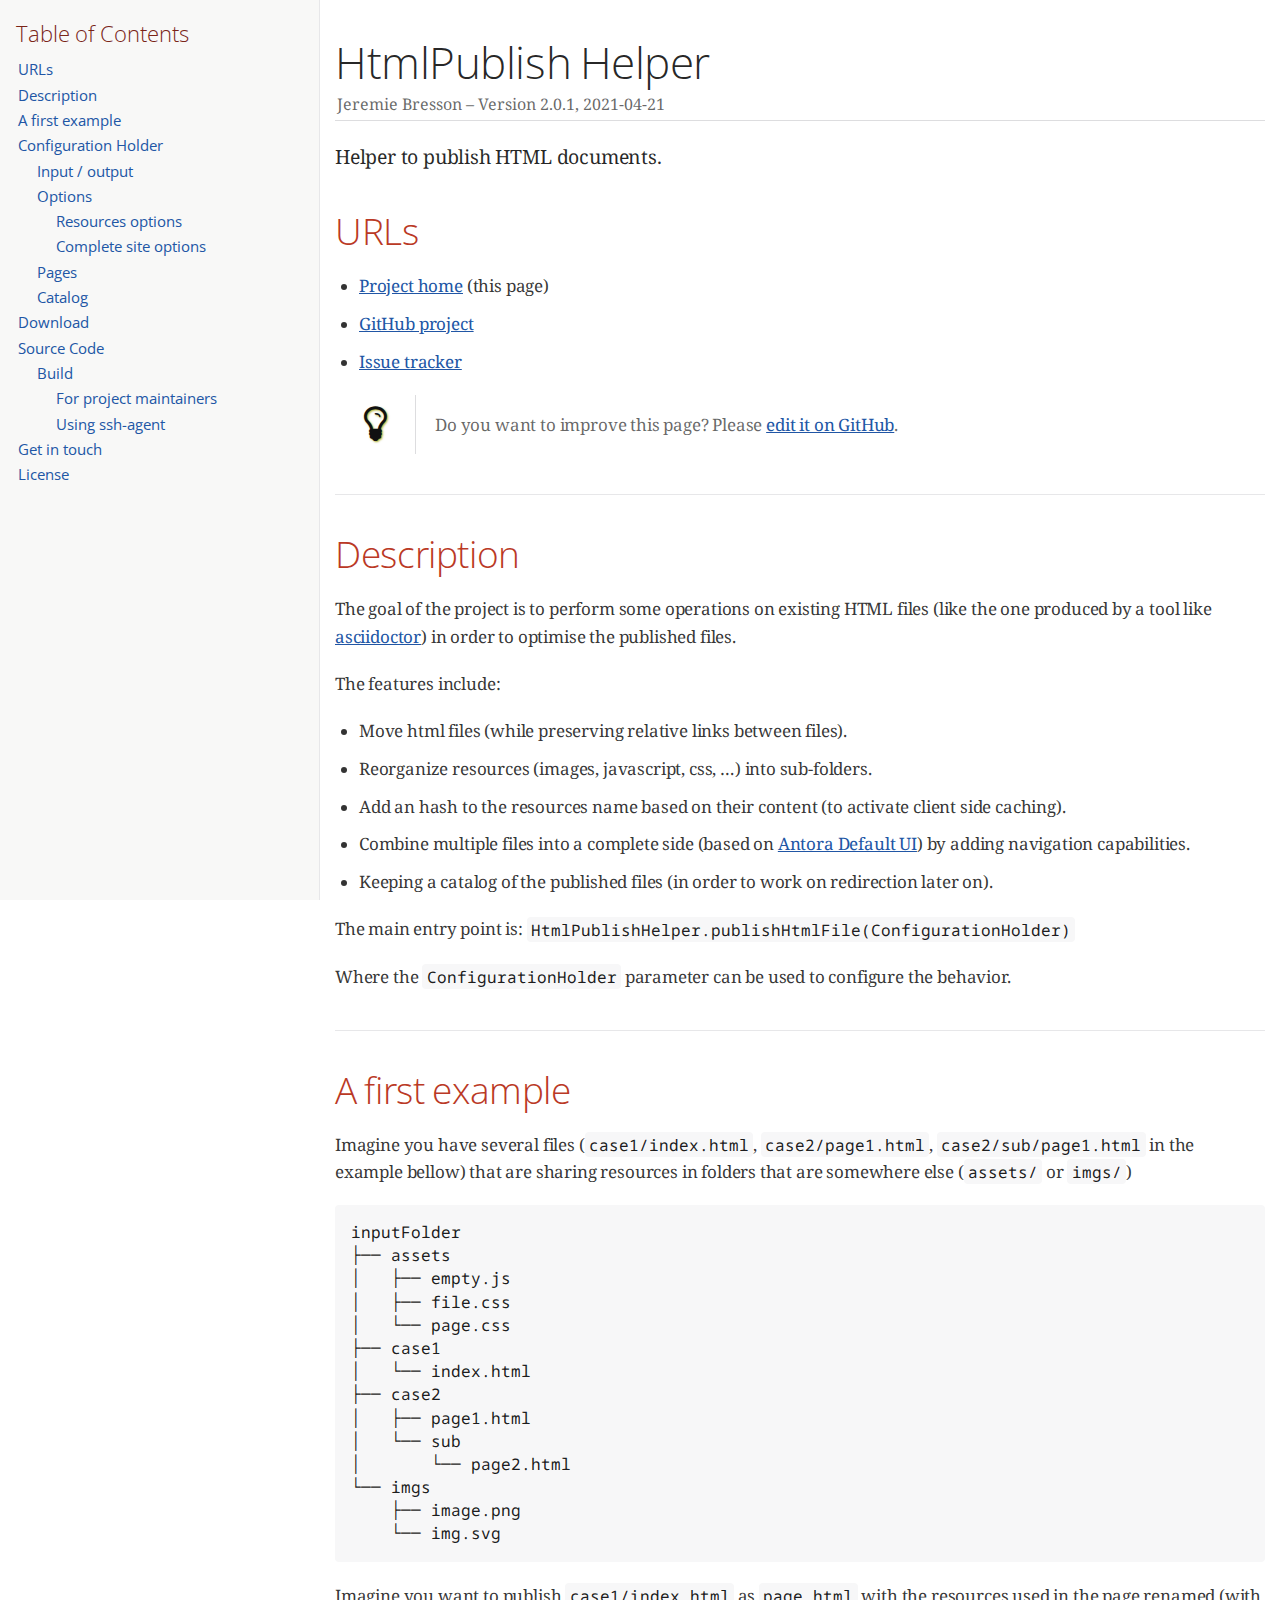
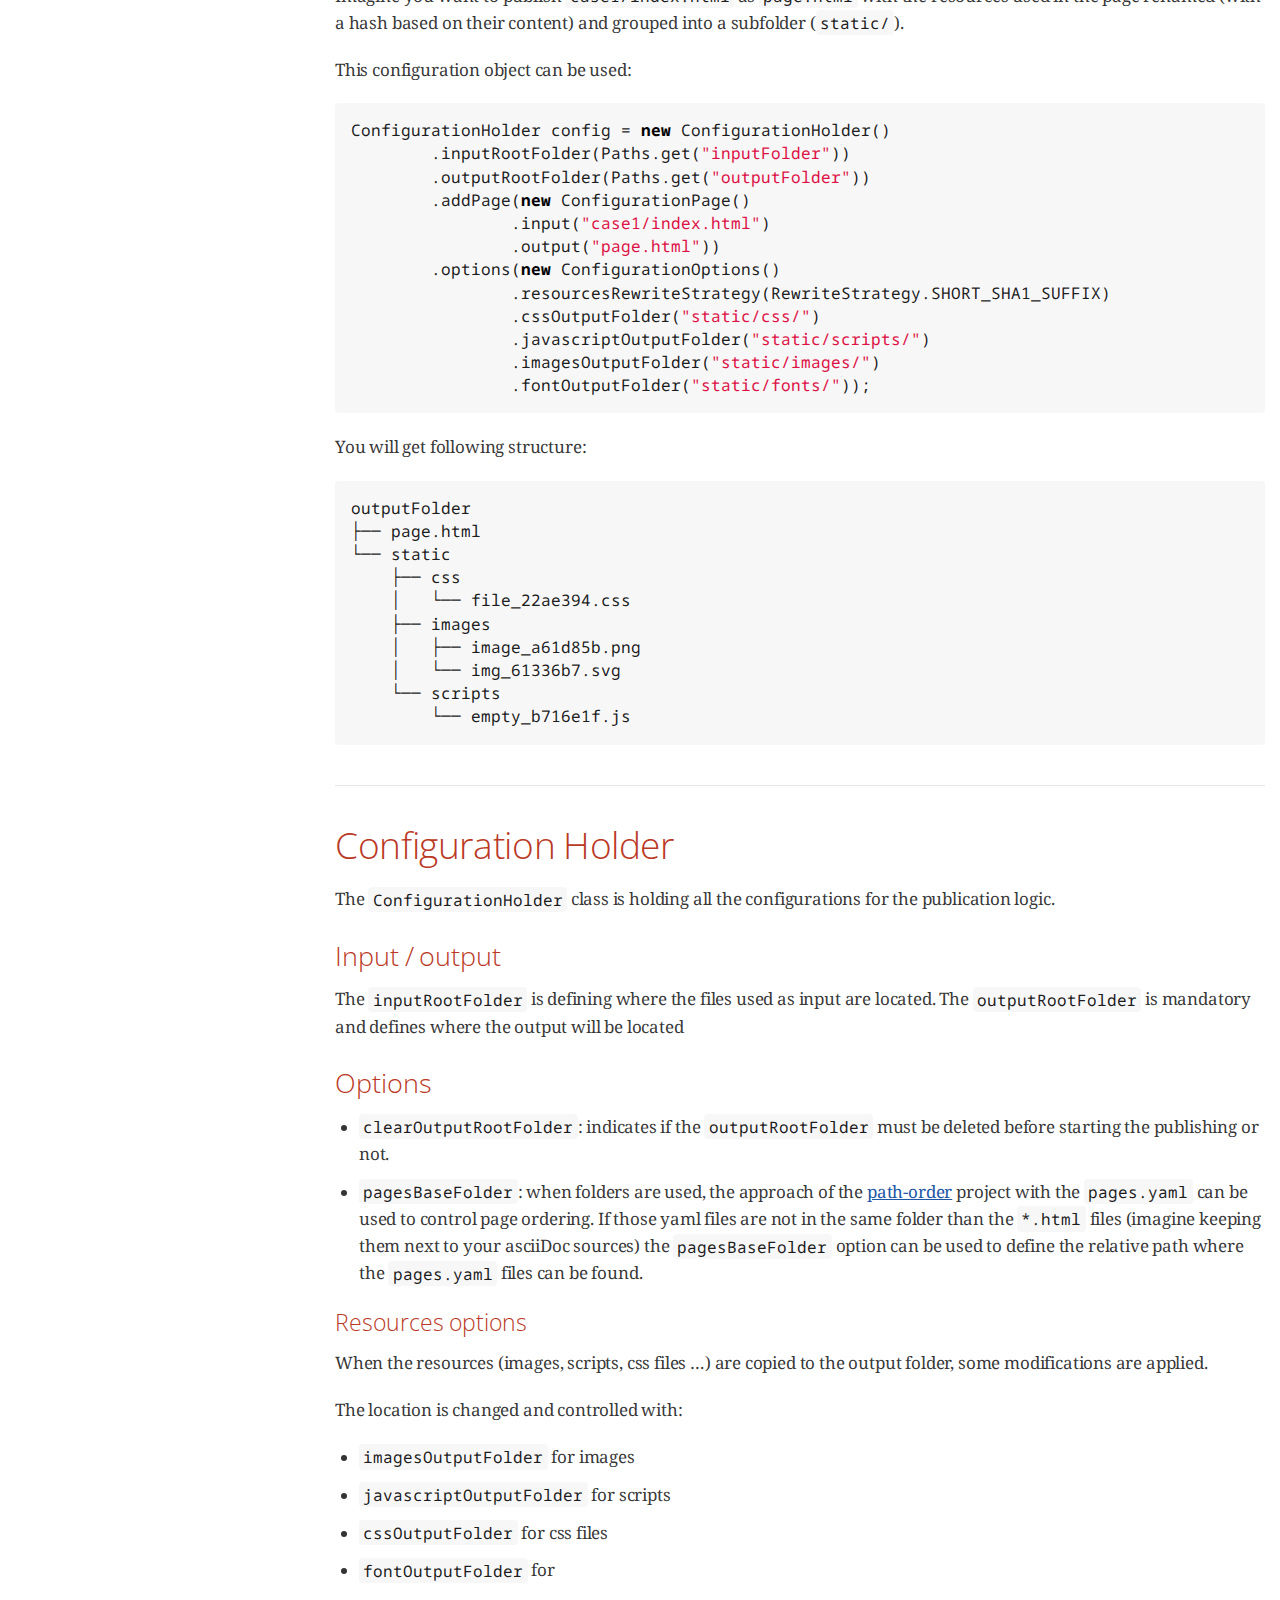
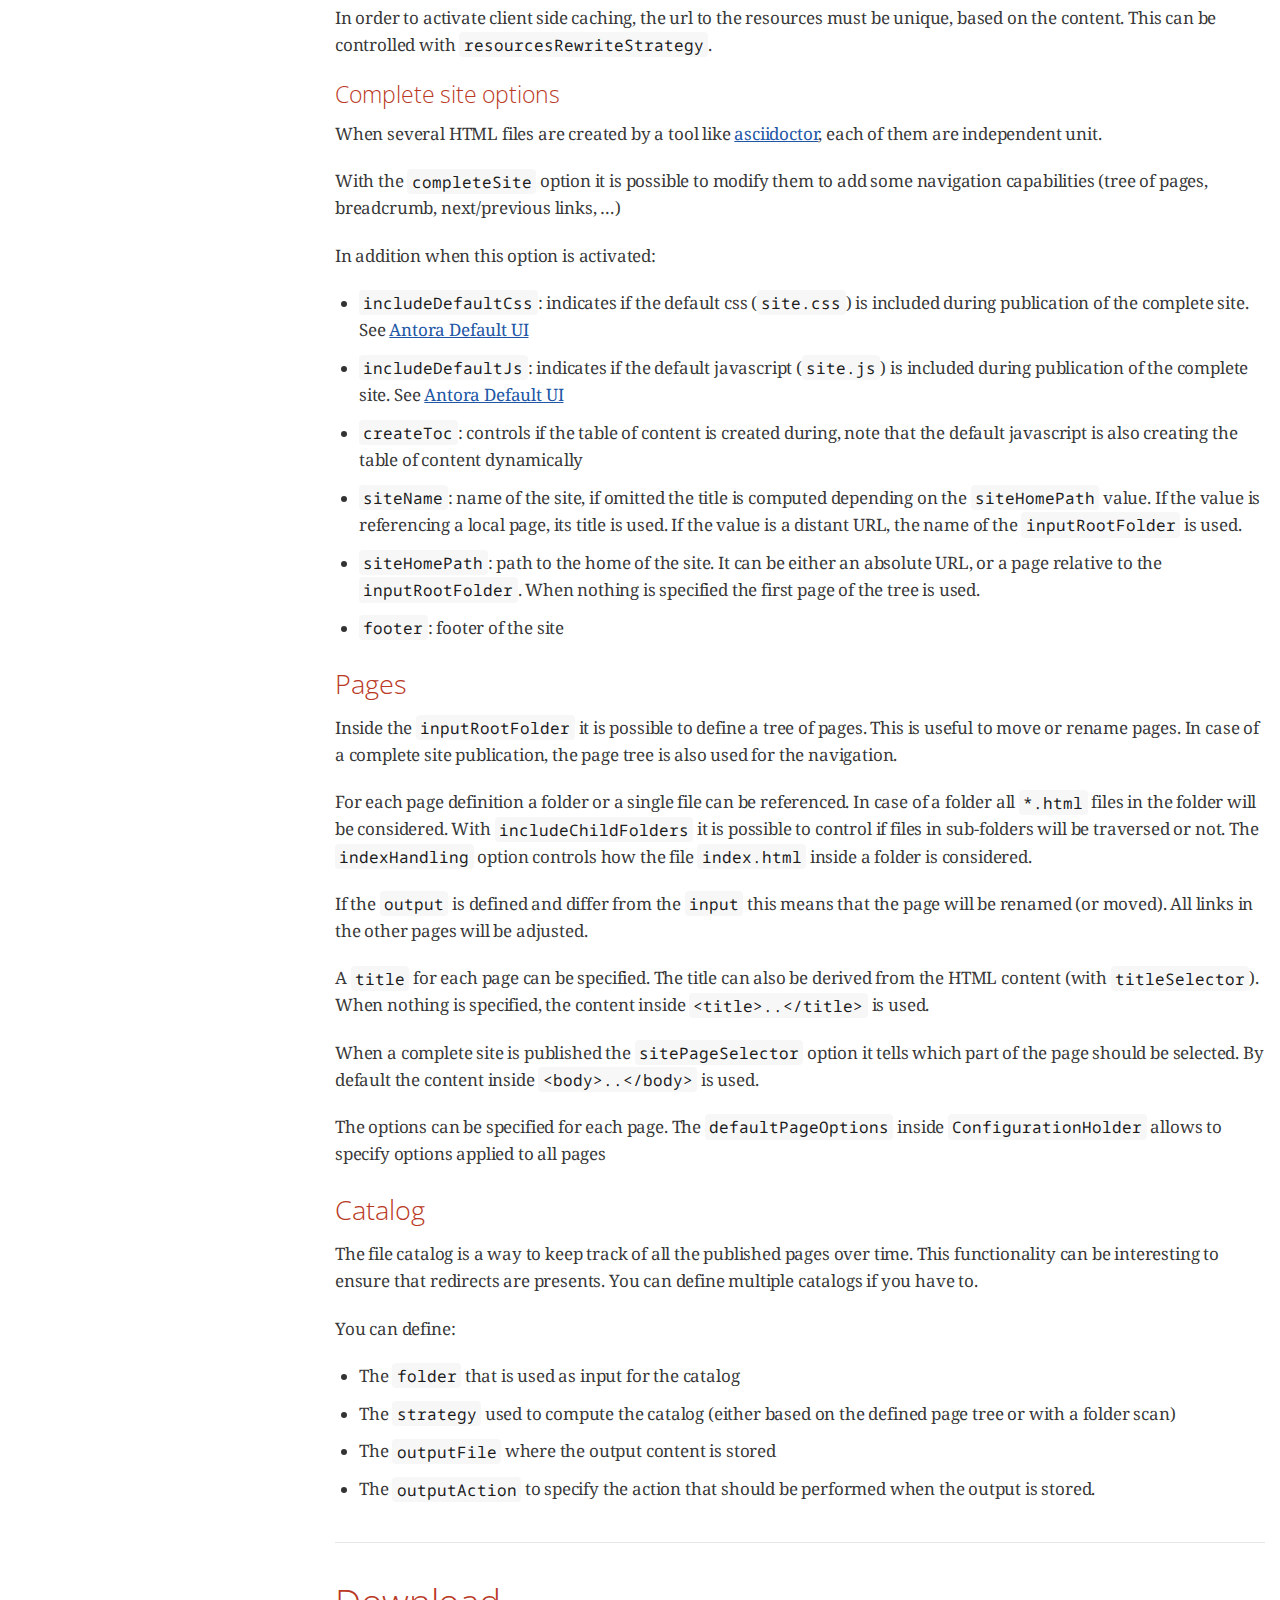
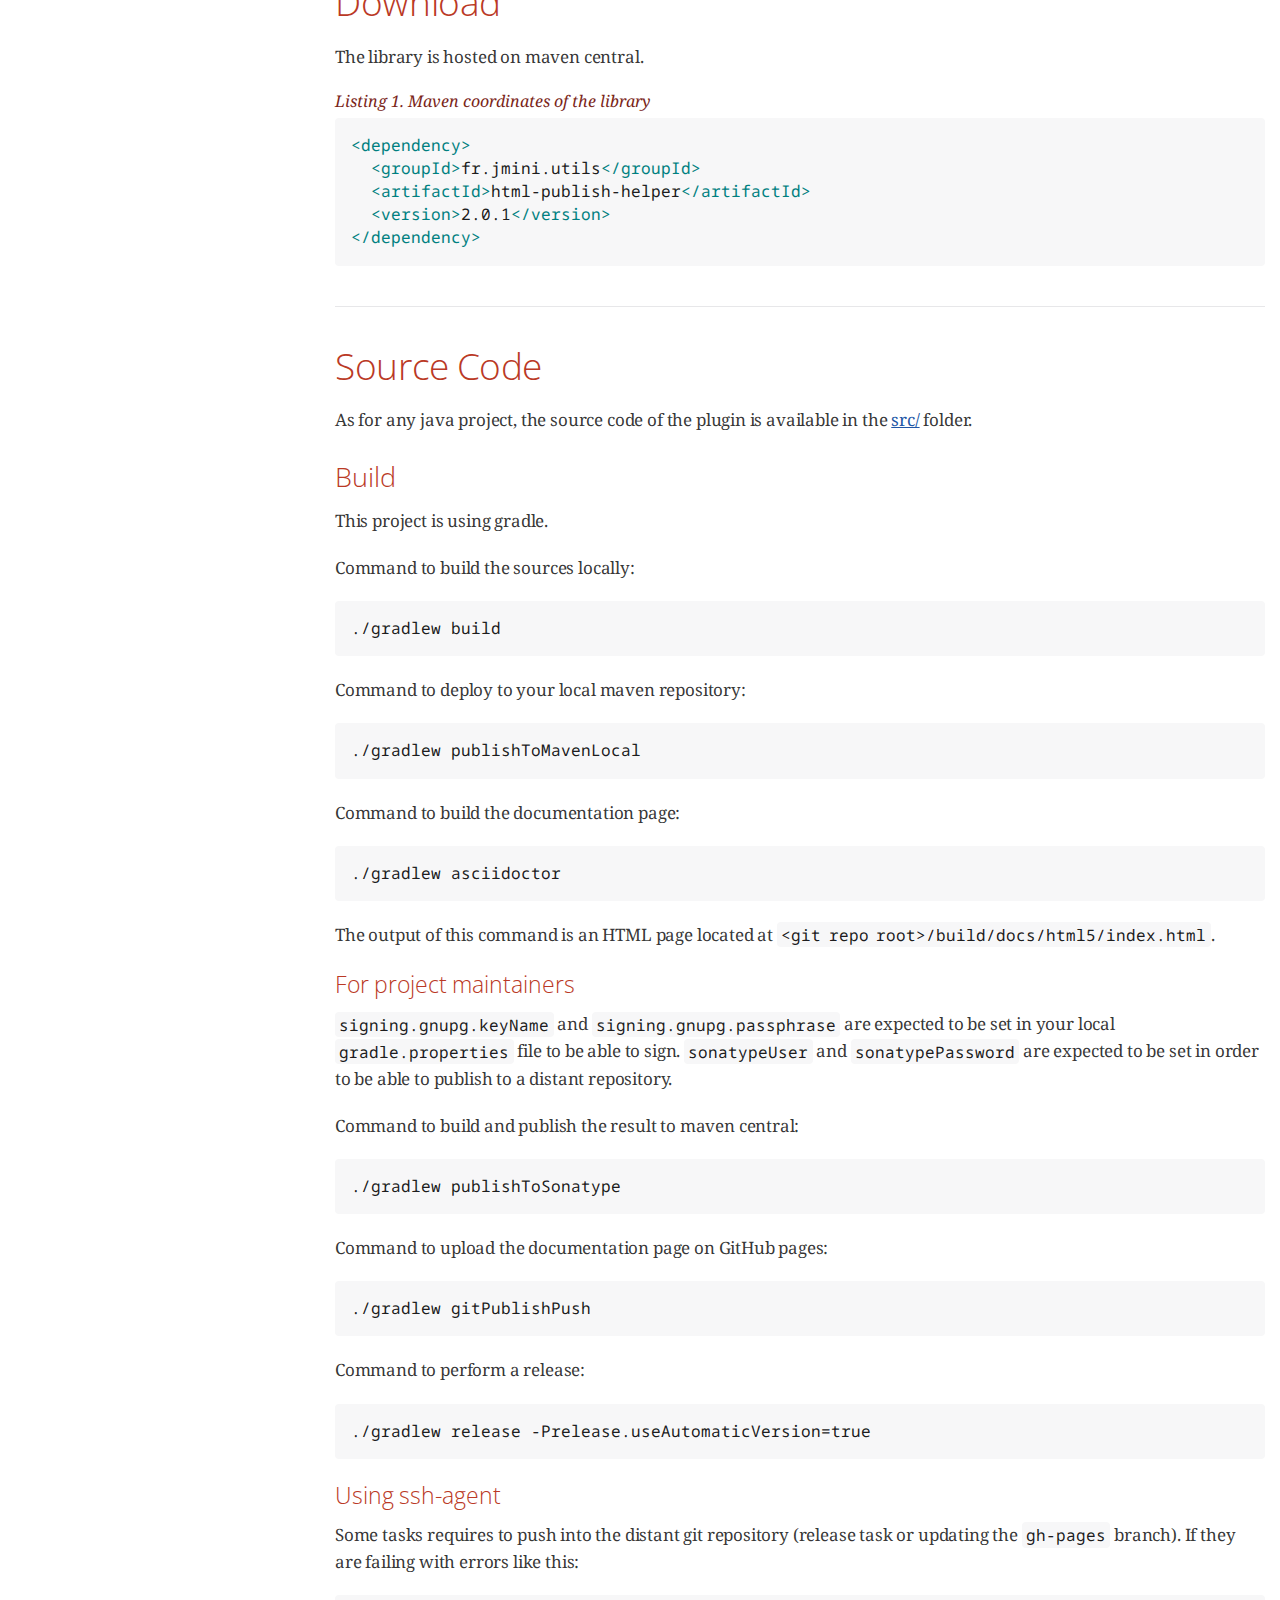
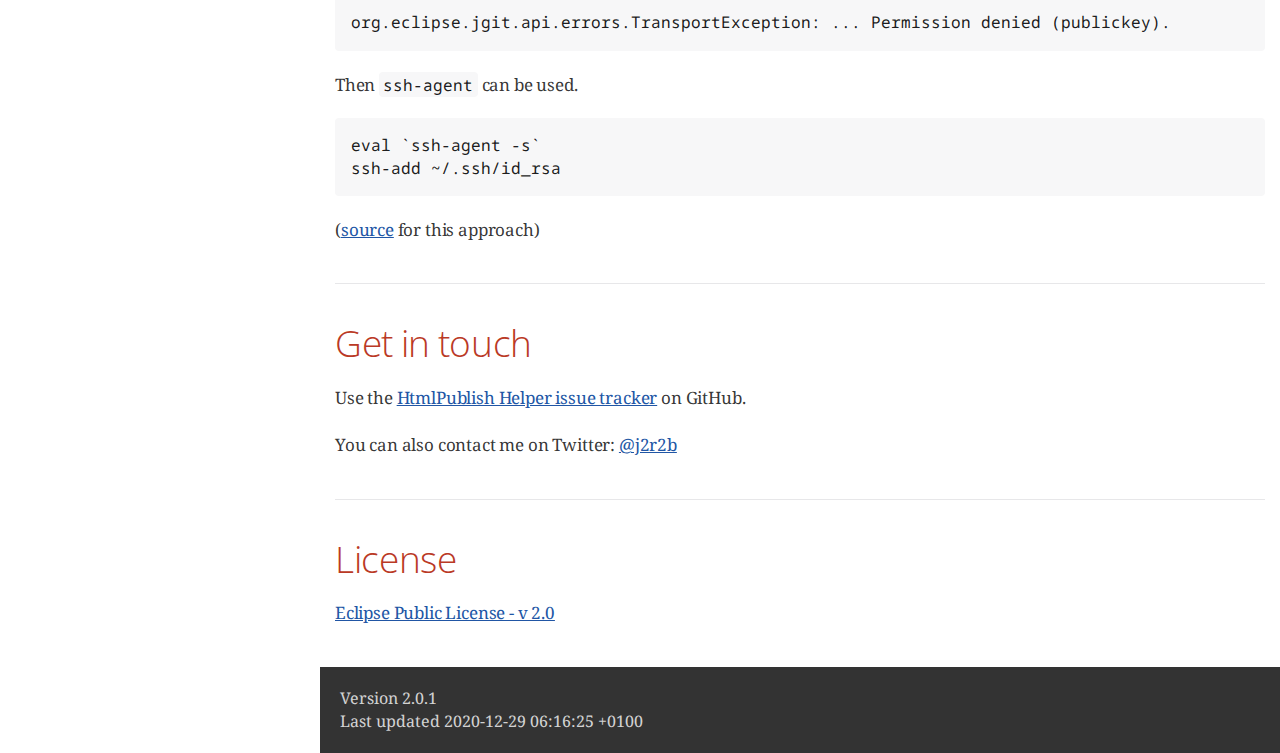
==== commit 54e913b9: "Update the 'gh-pages' branch." ====
--- a/index.html
+++ b/index.html
@@ -443,8 +443,8 @@
 <h1>HtmlPublish Helper</h1>
 <div class="details">
 <span id="author" class="author">Jeremie Bresson</span><br>
-<span id="revnumber">version 2.0.0,</span>
-<span id="revdate">2020-12-29</span>
+<span id="revnumber">version 2.0.1,</span>
+<span id="revdate">2021-04-21</span>
 </div>
 <div id="toc" class="toc2">
 <div id="toctitle">Table of Contents</div>
@@ -781,7 +781,7 @@
 <pre class="CodeRay highlight"><code data-lang="xml"><span class="tag">&lt;dependency&gt;</span>
   <span class="tag">&lt;groupId&gt;</span>fr.jmini.utils<span class="tag">&lt;/groupId&gt;</span>
   <span class="tag">&lt;artifactId&gt;</span>html-publish-helper<span class="tag">&lt;/artifactId&gt;</span>
-  <span class="tag">&lt;version&gt;</span>2.0.0<span class="tag">&lt;/version&gt;</span>
+  <span class="tag">&lt;version&gt;</span>2.0.1<span class="tag">&lt;/version&gt;</span>
 <span class="tag">&lt;/dependency&gt;</span></code></pre>
 </div>
 </div>
@@ -905,7 +905,7 @@
 </div>
 <div id="footer">
 <div id="footer-text">
-Version 2.0.0<br>
+Version 2.0.1<br>
 Last updated 2020-12-29 06:16:25 +0100
 </div>
 </div>
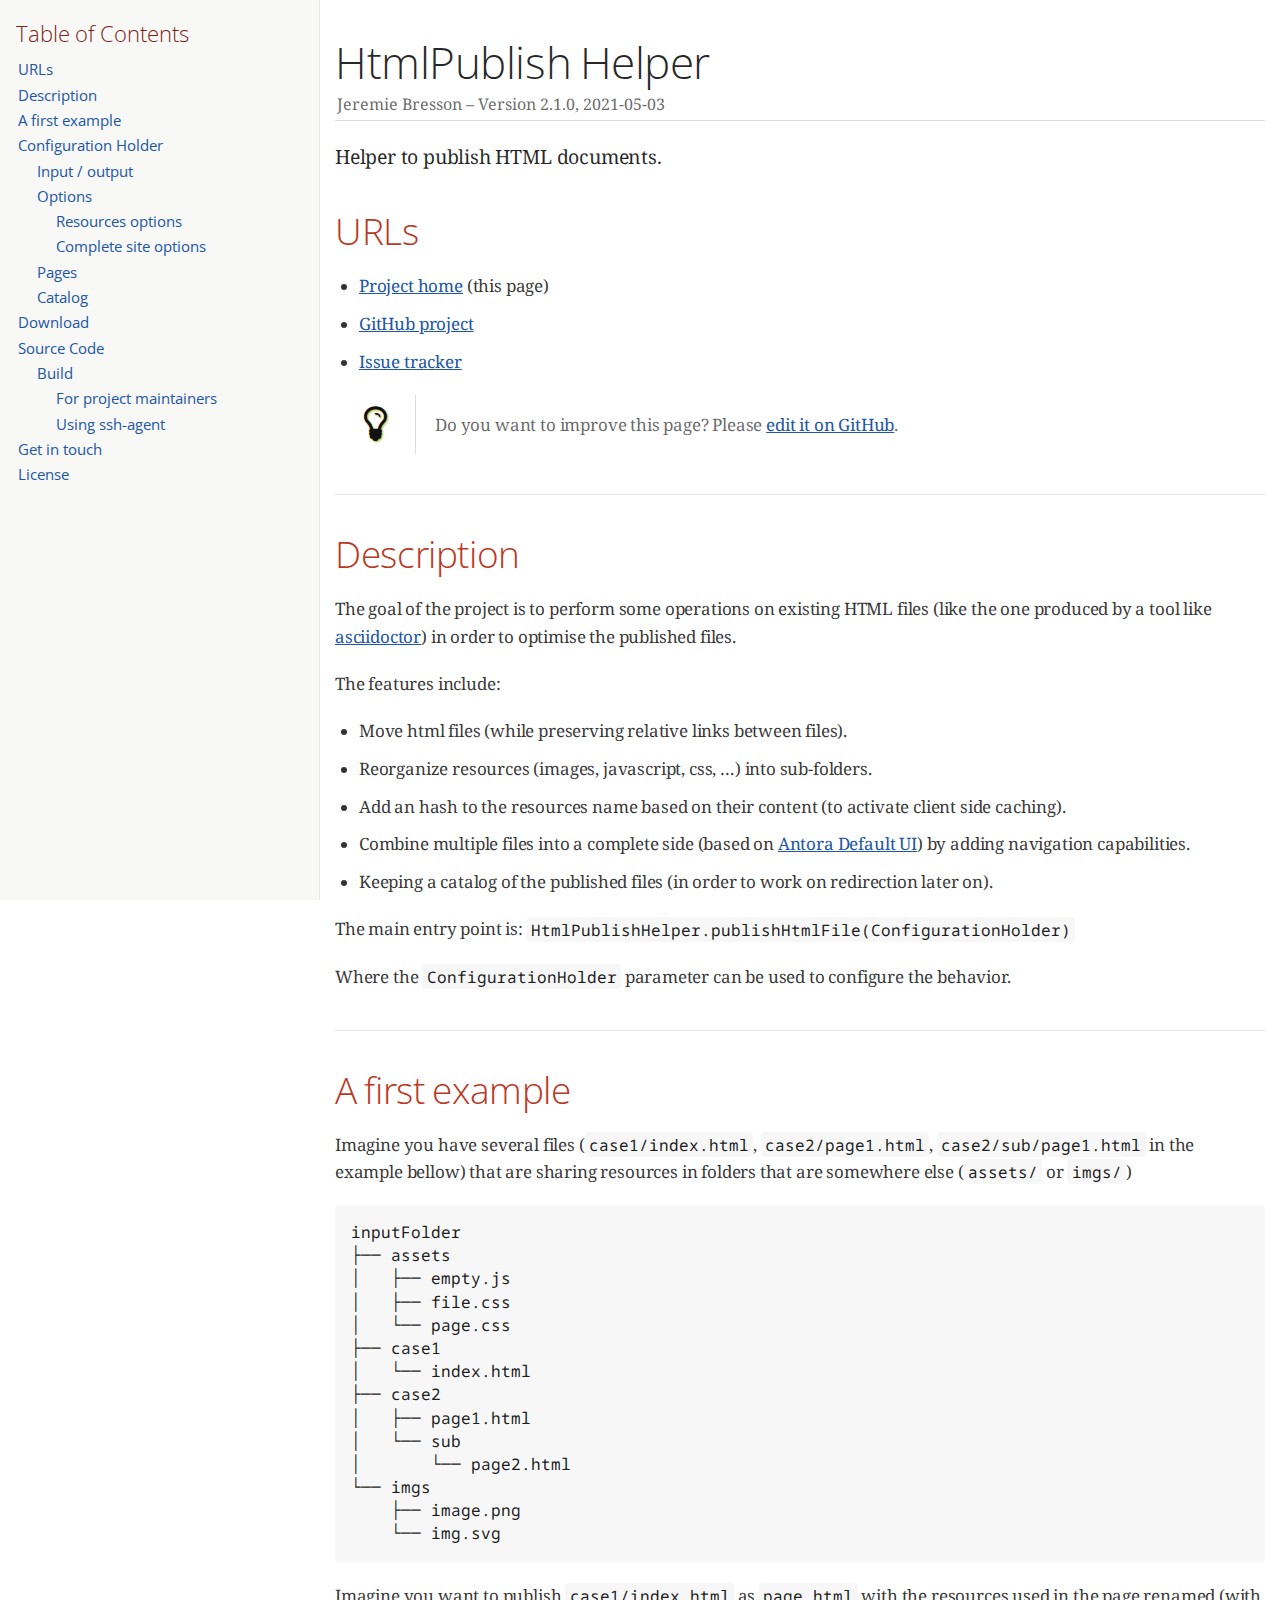
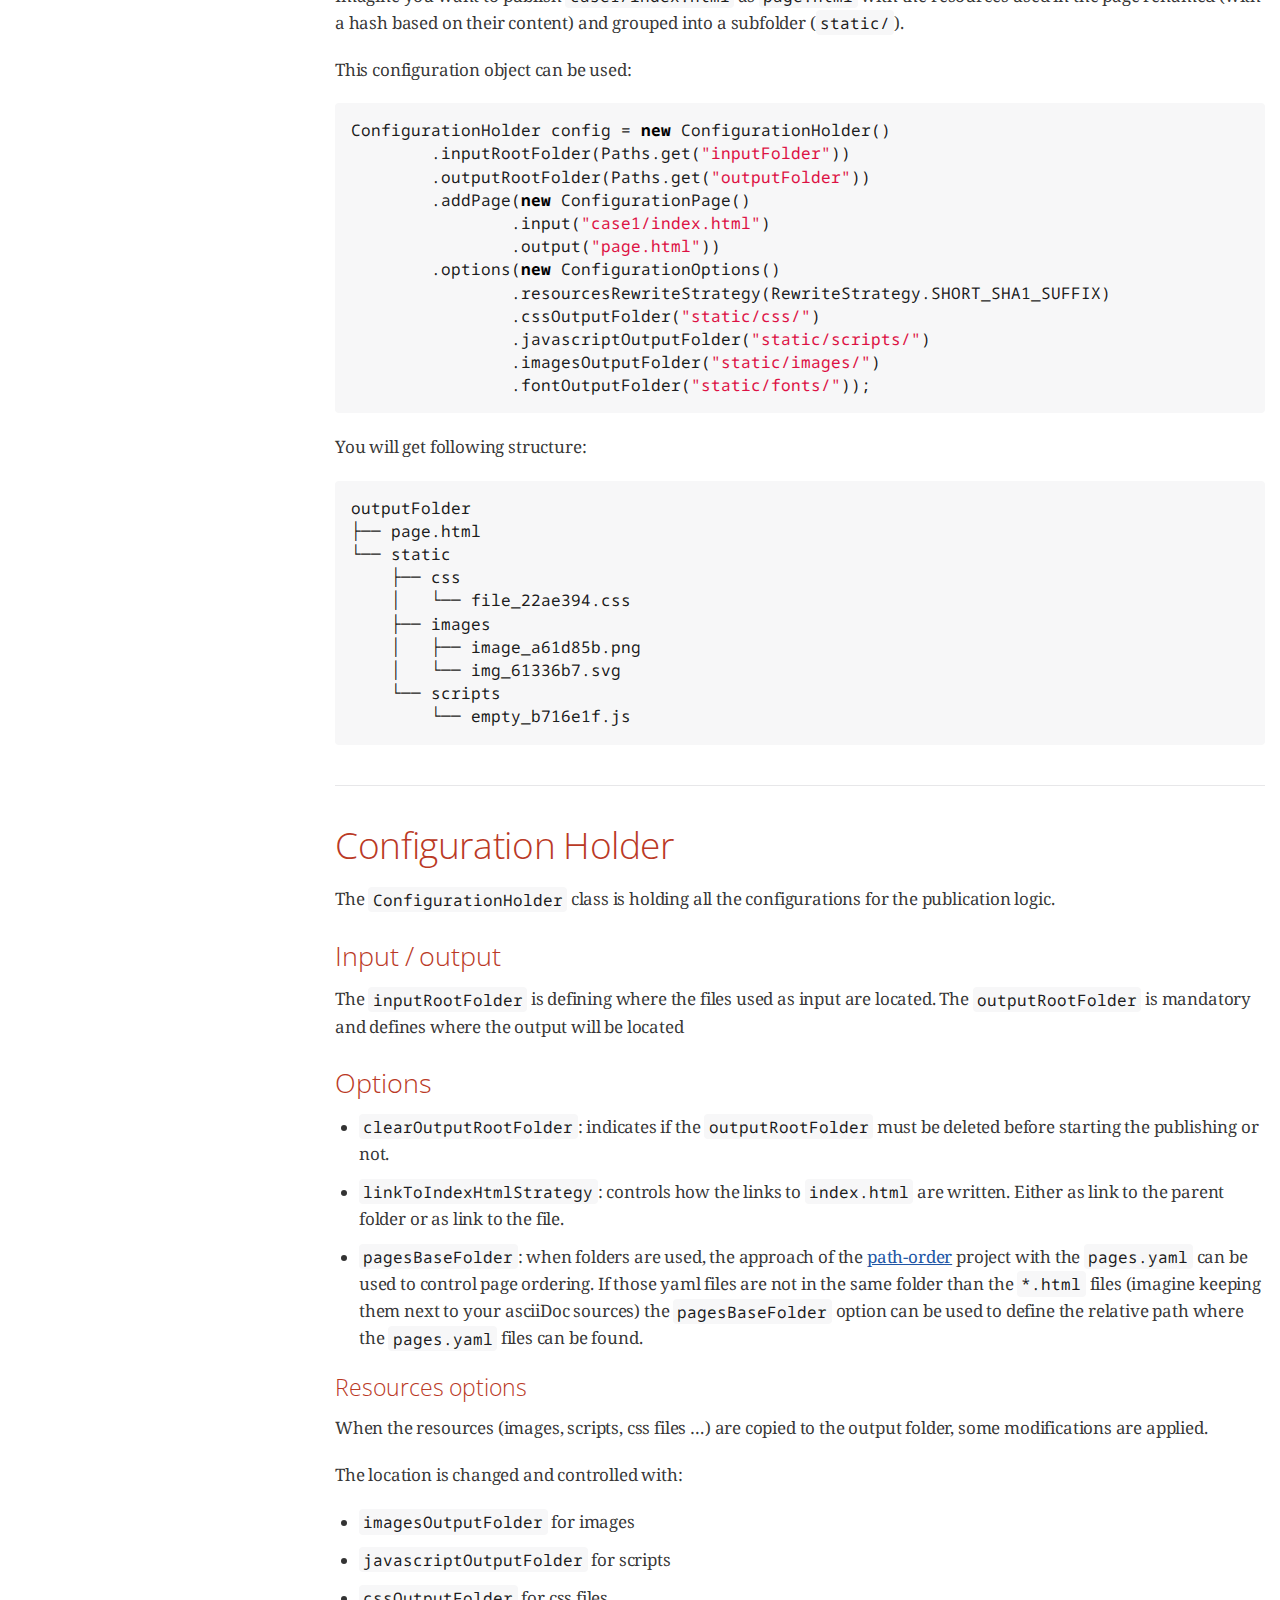
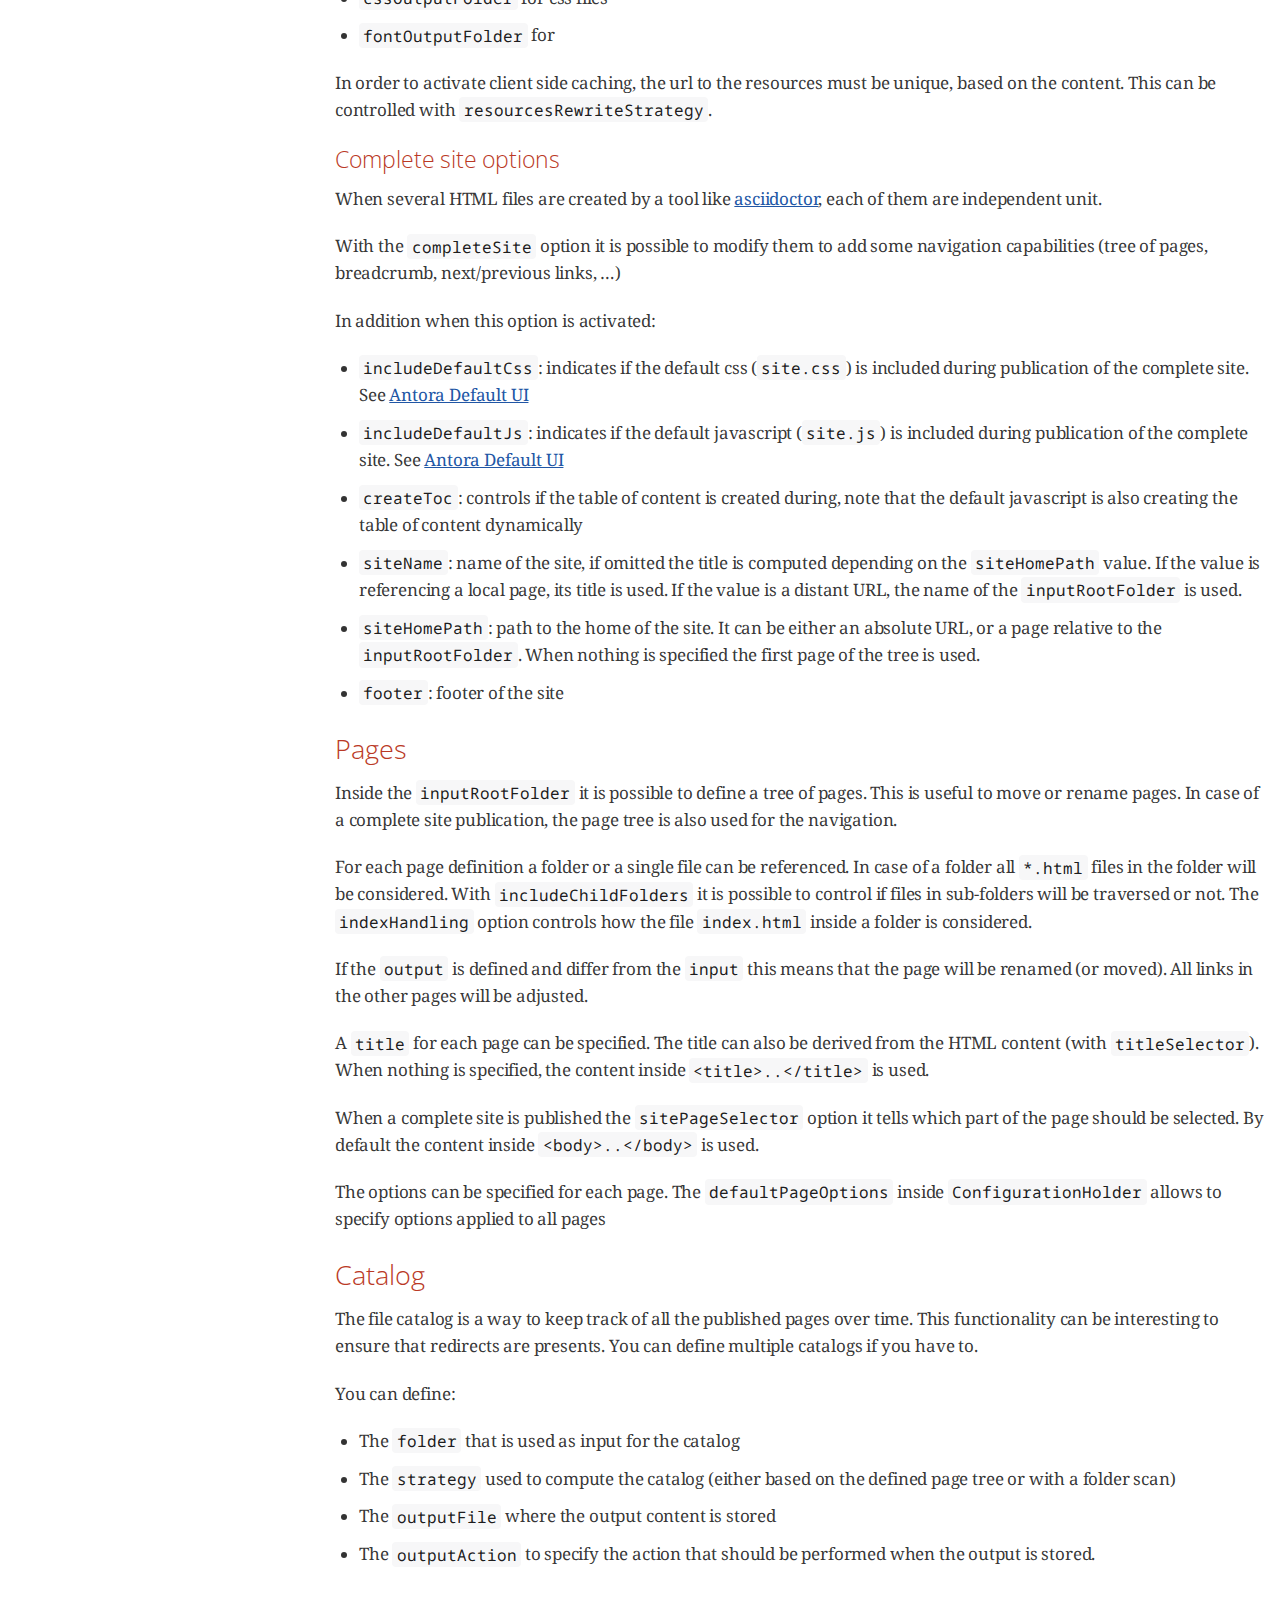
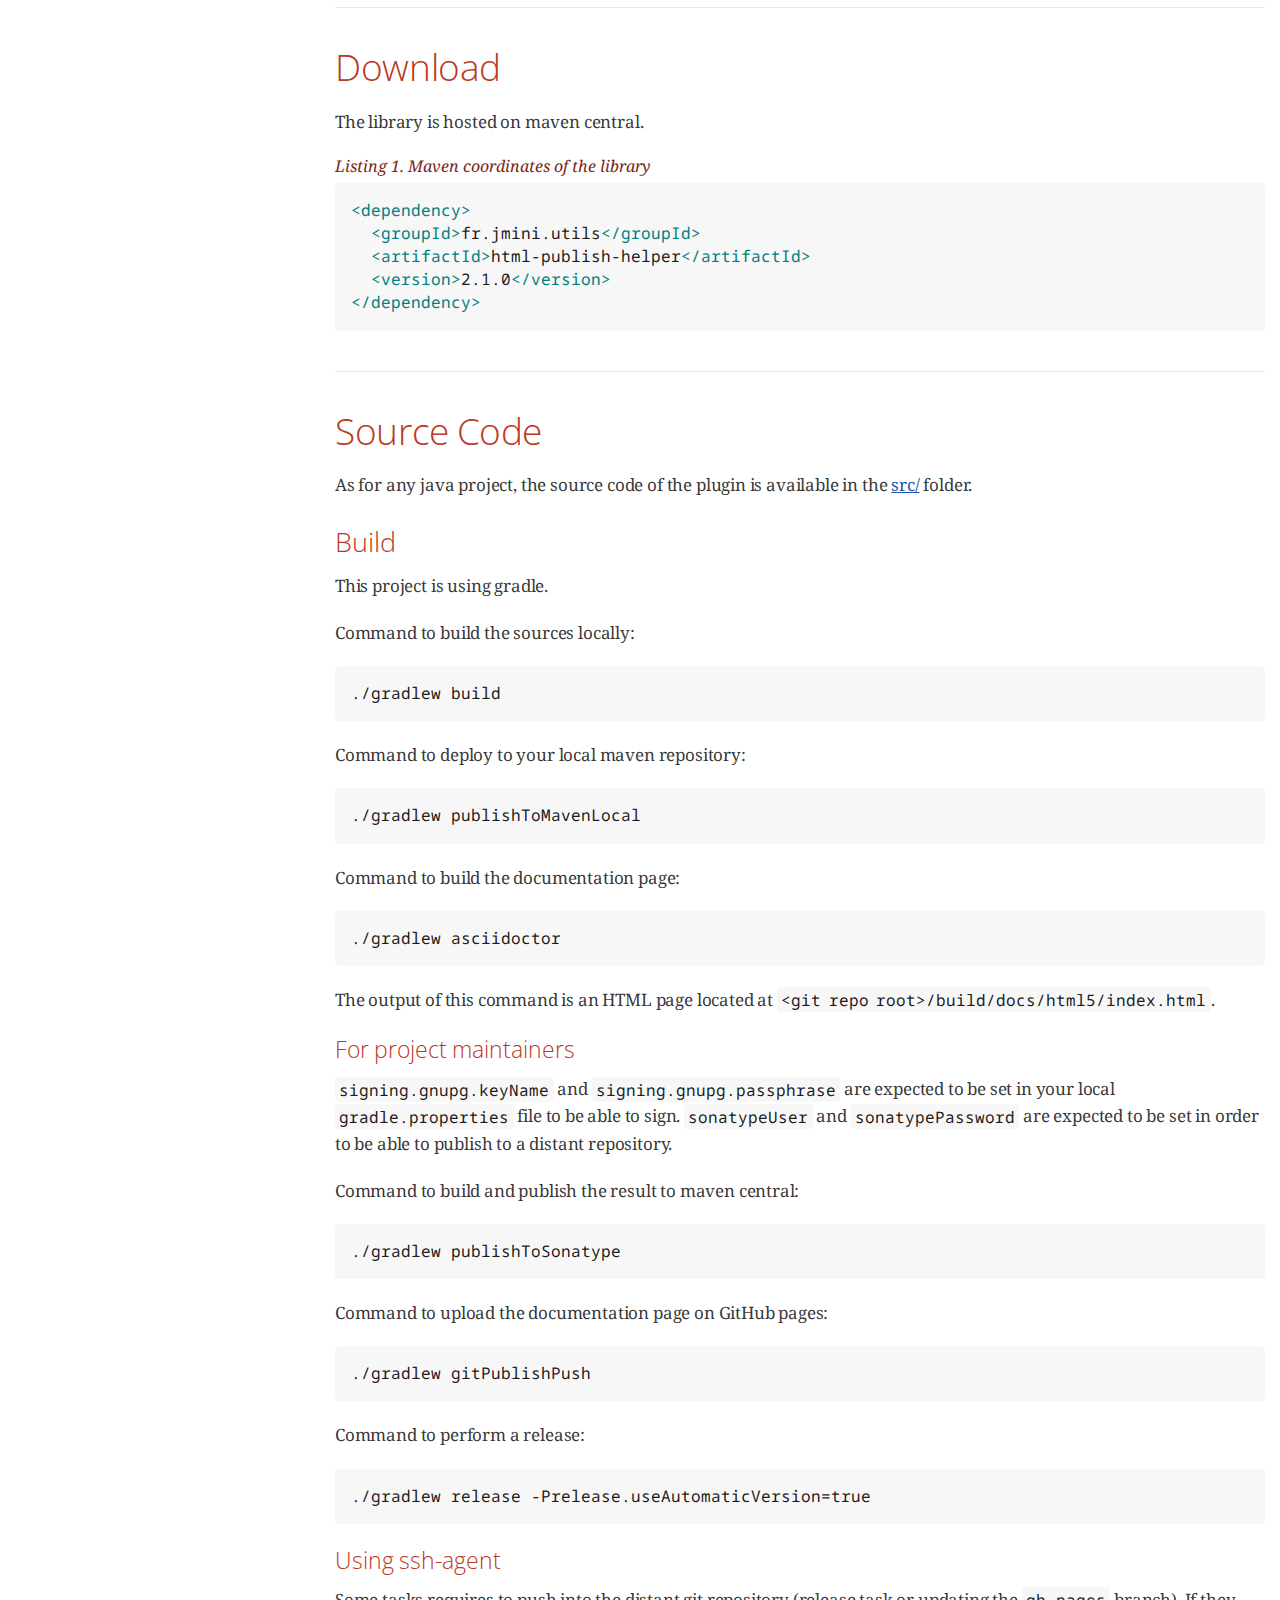
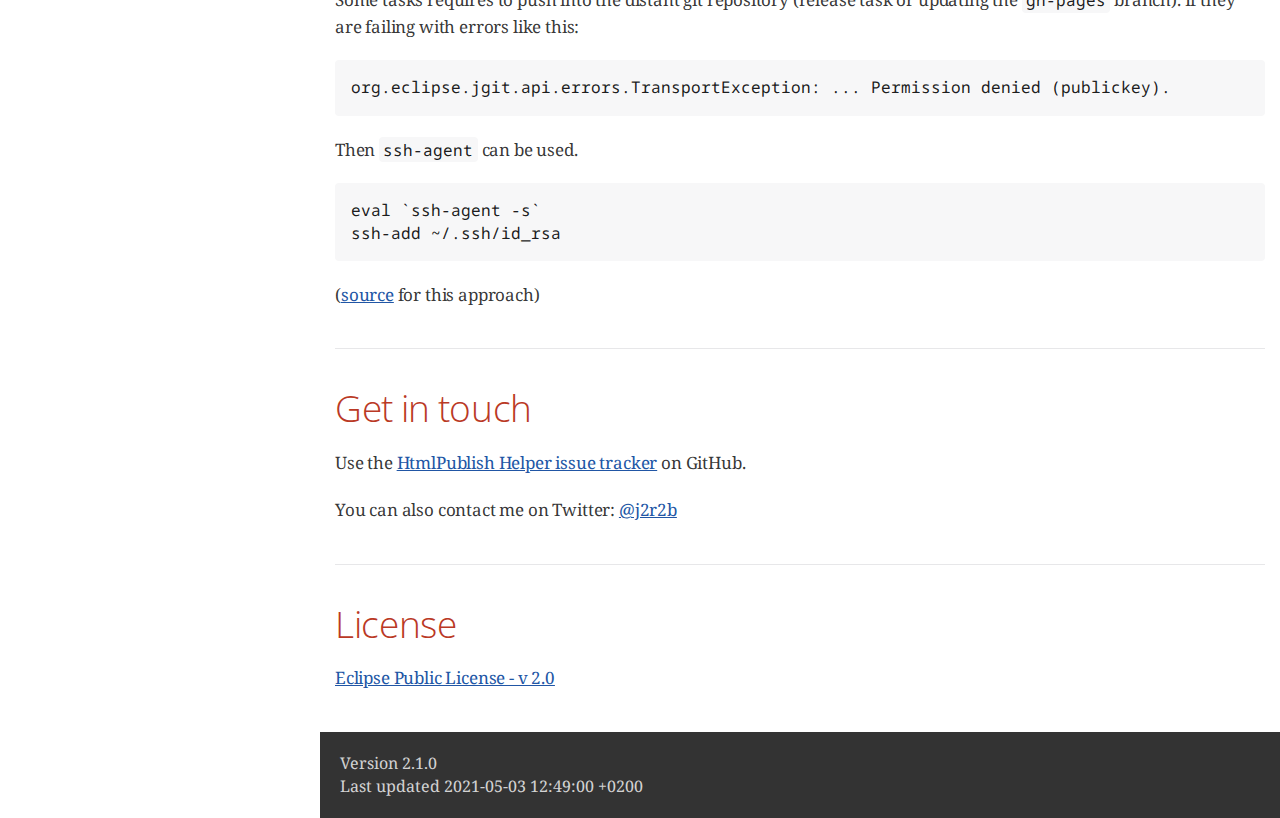
==== commit d652f597: "Update the 'gh-pages' branch." ====
--- a/index.html
+++ b/index.html
@@ -443,8 +443,8 @@
 <h1>HtmlPublish Helper</h1>
 <div class="details">
 <span id="author" class="author">Jeremie Bresson</span><br>
-<span id="revnumber">version 2.0.1,</span>
-<span id="revdate">2021-04-21</span>
+<span id="revnumber">version 2.1.0,</span>
+<span id="revdate">2021-05-03</span>
 </div>
 <div id="toc" class="toc2">
 <div id="toctitle">Table of Contents</div>
@@ -641,6 +641,9 @@
 <p><code>clearOutputRootFolder</code>: indicates if the <code>outputRootFolder</code> must be deleted before starting the publishing or not.</p>
 </li>
 <li>
+<p><code>linkToIndexHtmlStrategy</code>: controls how the links to <code>index.html</code> are written. Either as link to the parent folder or as link to the file.</p>
+</li>
+<li>
 <p><code>pagesBaseFolder</code>: when folders are used, the approach of the <a href="https://jmini.github.io/path-order/">path-order</a> project with the <code>pages.yaml</code> can be used to control page ordering. If those yaml files are not in the same folder than the <code>*.html</code> files (imagine keeping them next to your asciiDoc sources) the <code>pagesBaseFolder</code> option can be used to define the relative path where the <code>pages.yaml</code> files can be found.</p>
 </li>
 </ul>
@@ -781,7 +784,7 @@
 <pre class="CodeRay highlight"><code data-lang="xml"><span class="tag">&lt;dependency&gt;</span>
   <span class="tag">&lt;groupId&gt;</span>fr.jmini.utils<span class="tag">&lt;/groupId&gt;</span>
   <span class="tag">&lt;artifactId&gt;</span>html-publish-helper<span class="tag">&lt;/artifactId&gt;</span>
-  <span class="tag">&lt;version&gt;</span>2.0.1<span class="tag">&lt;/version&gt;</span>
+  <span class="tag">&lt;version&gt;</span>2.1.0<span class="tag">&lt;/version&gt;</span>
 <span class="tag">&lt;/dependency&gt;</span></code></pre>
 </div>
 </div>
@@ -905,8 +908,8 @@
 </div>
 <div id="footer">
 <div id="footer-text">
-Version 2.0.1<br>
-Last updated 2020-12-29 06:16:25 +0100
+Version 2.1.0<br>
+Last updated 2021-05-03 12:49:00 +0200
 </div>
 </div>
 <style>
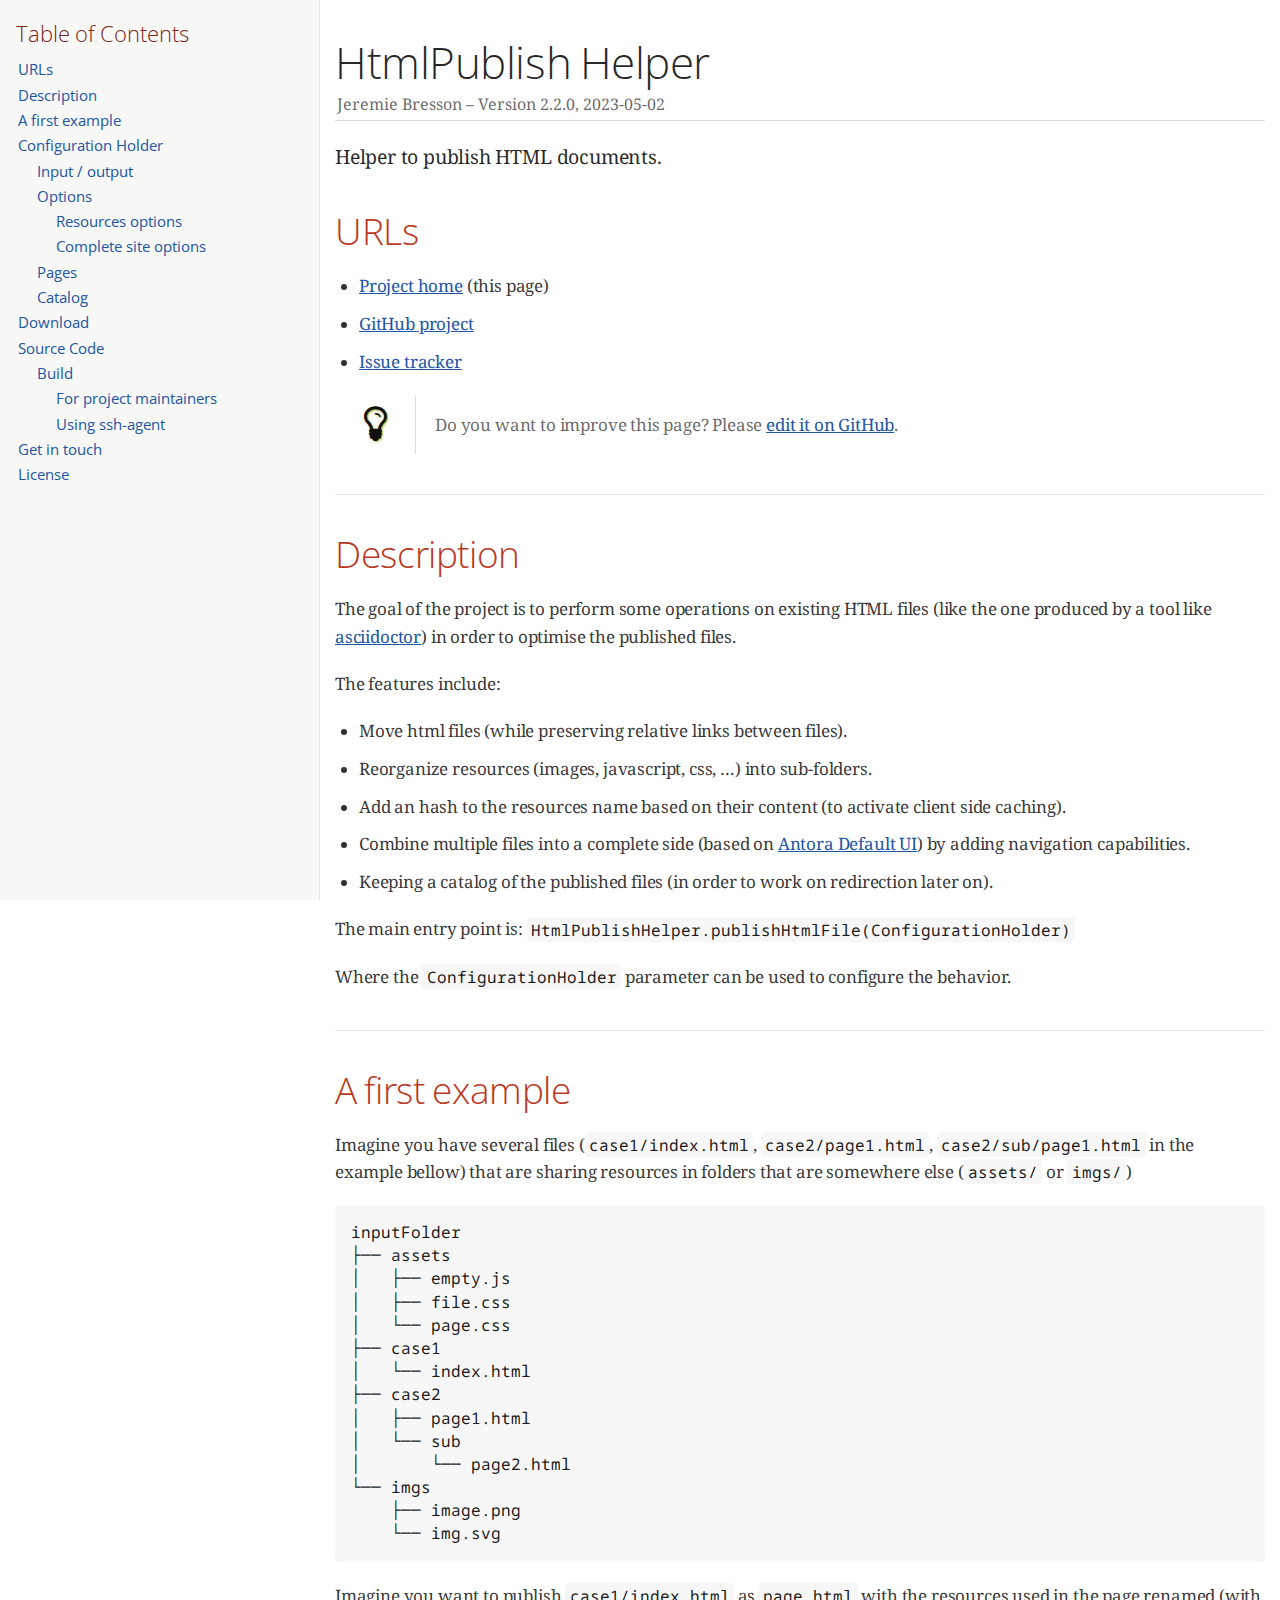
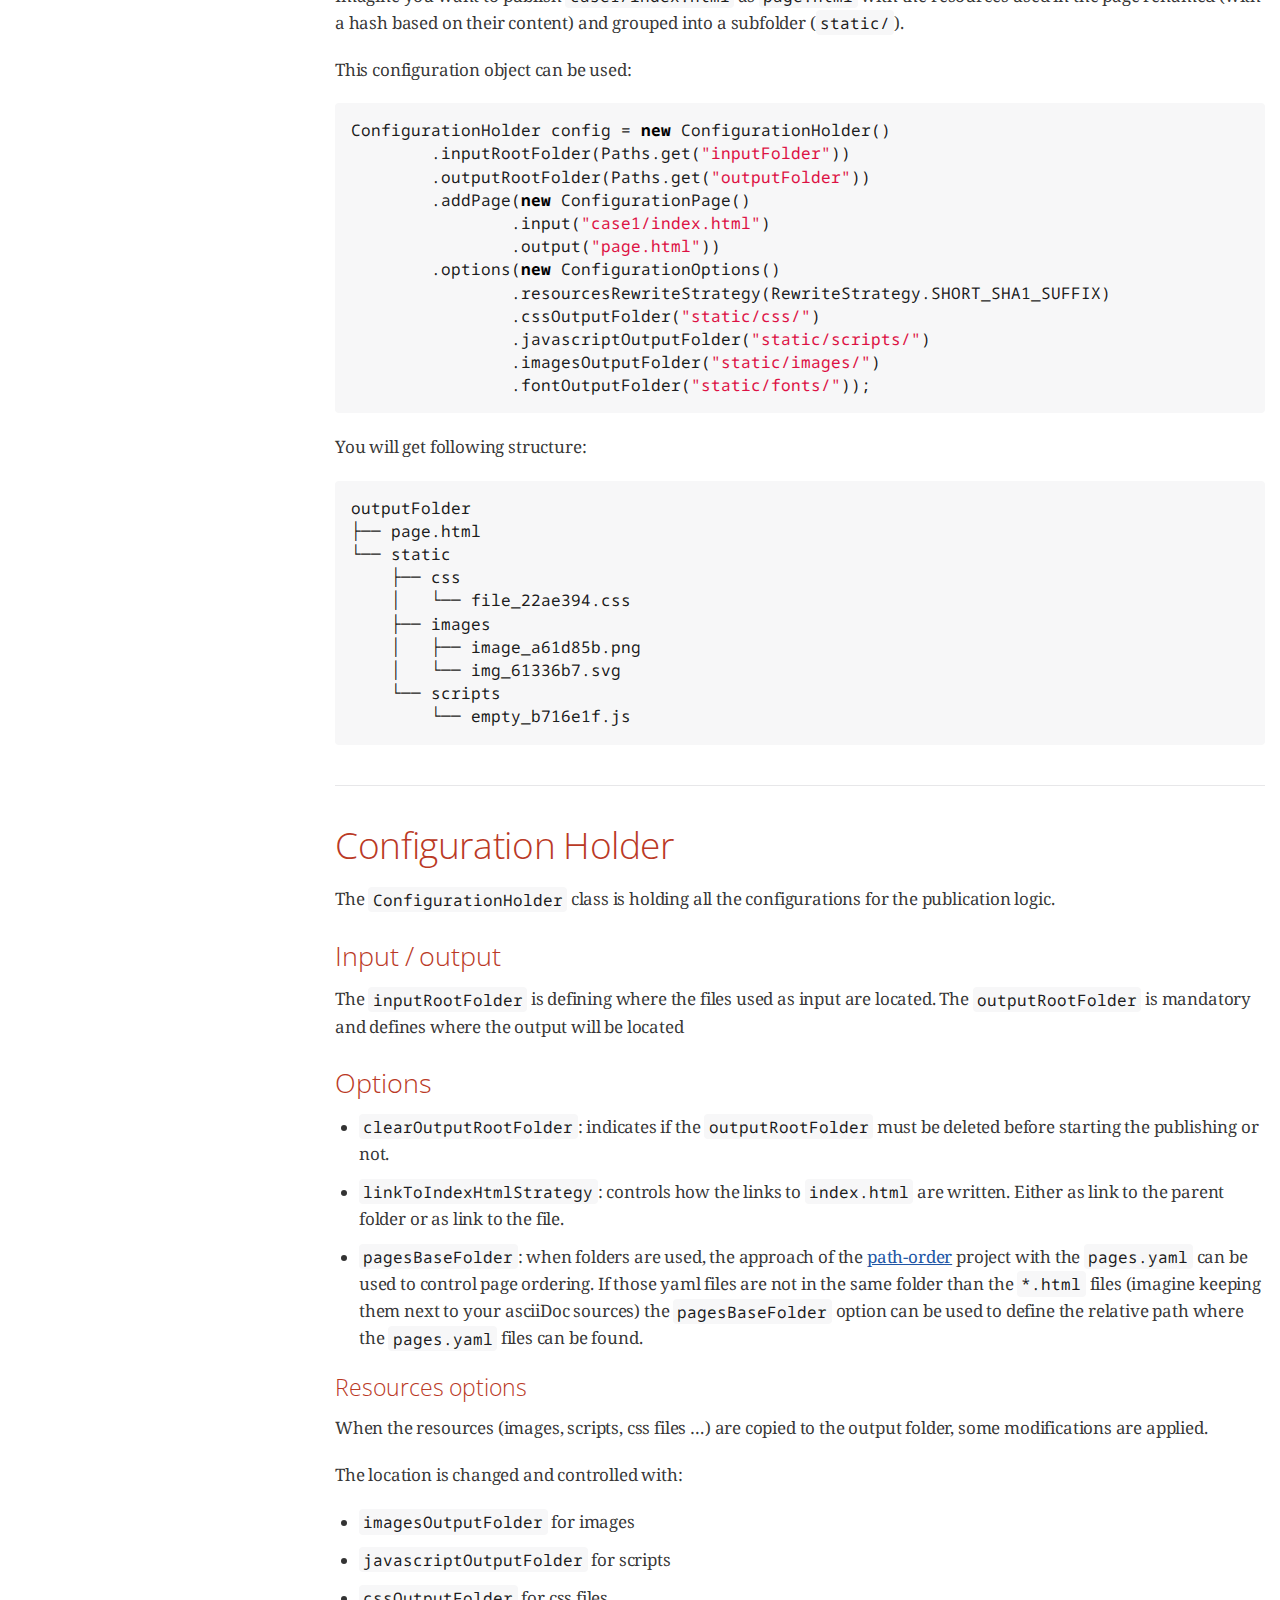
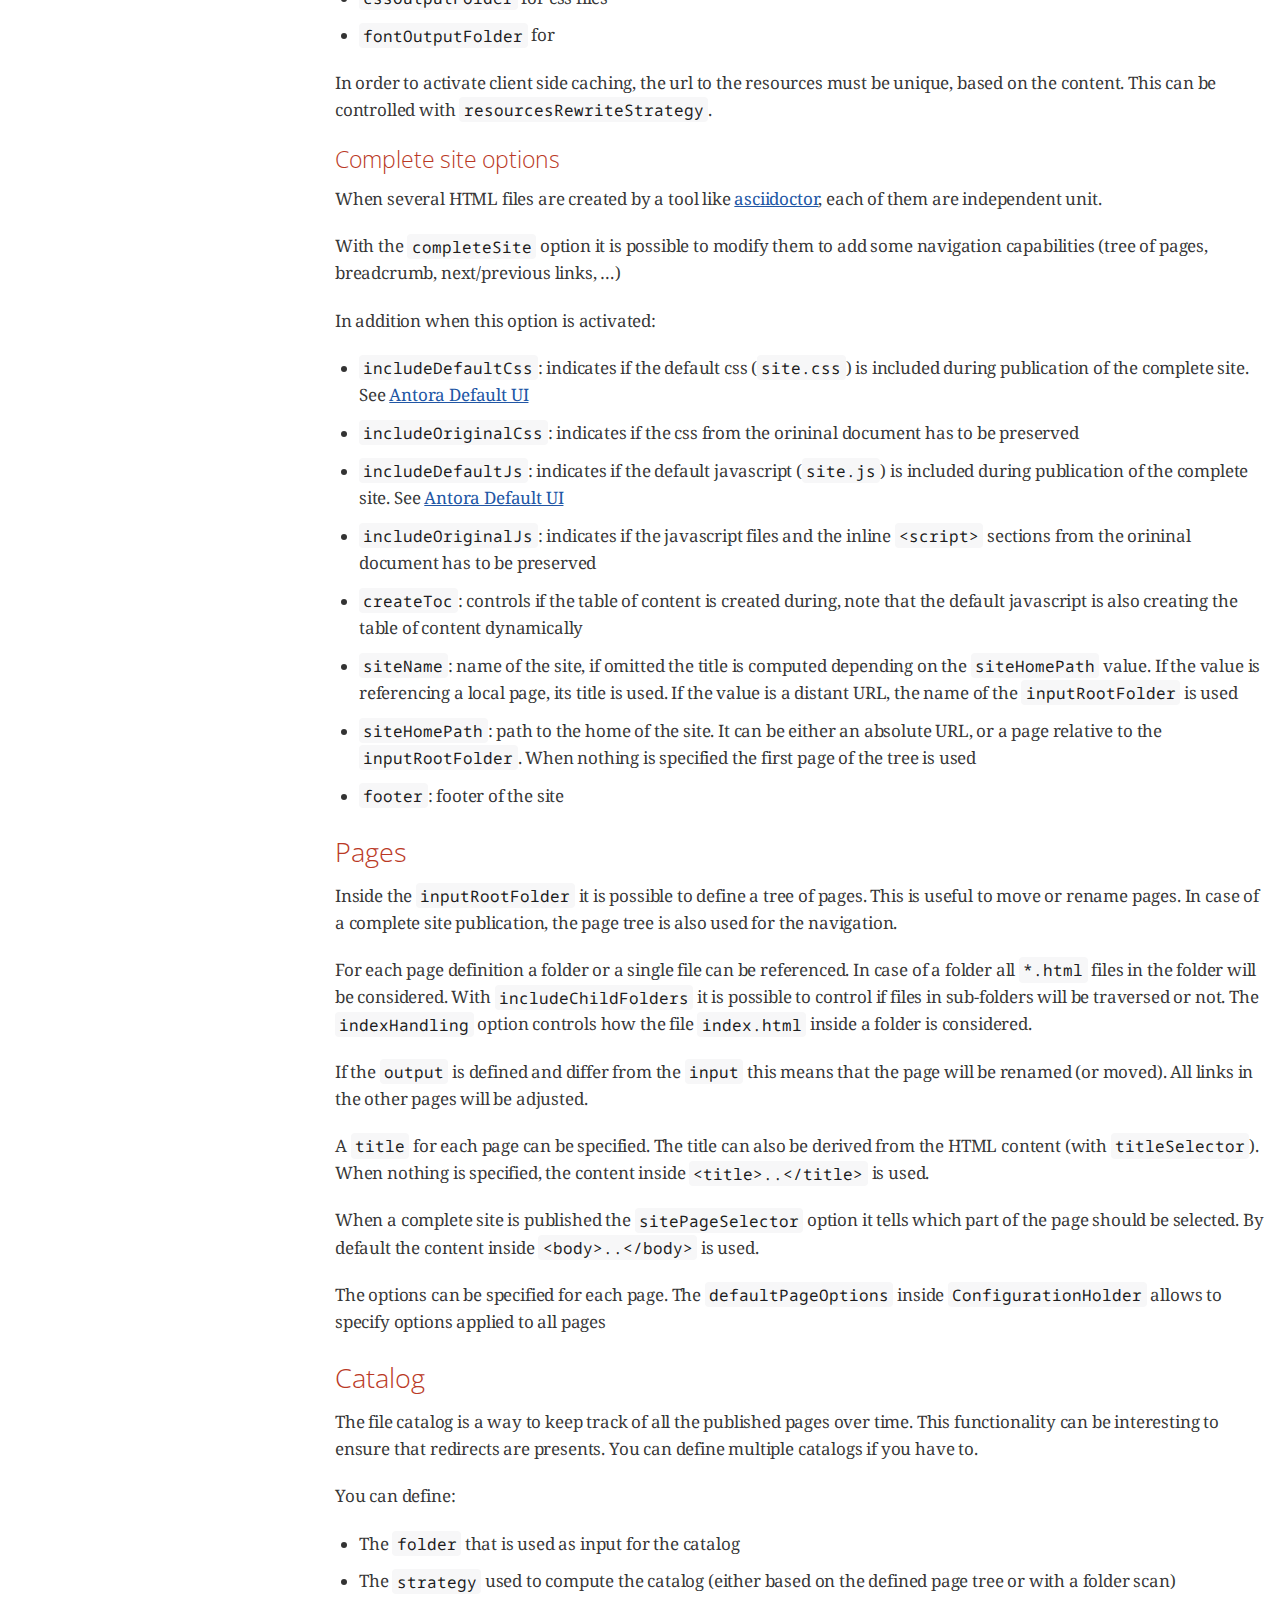
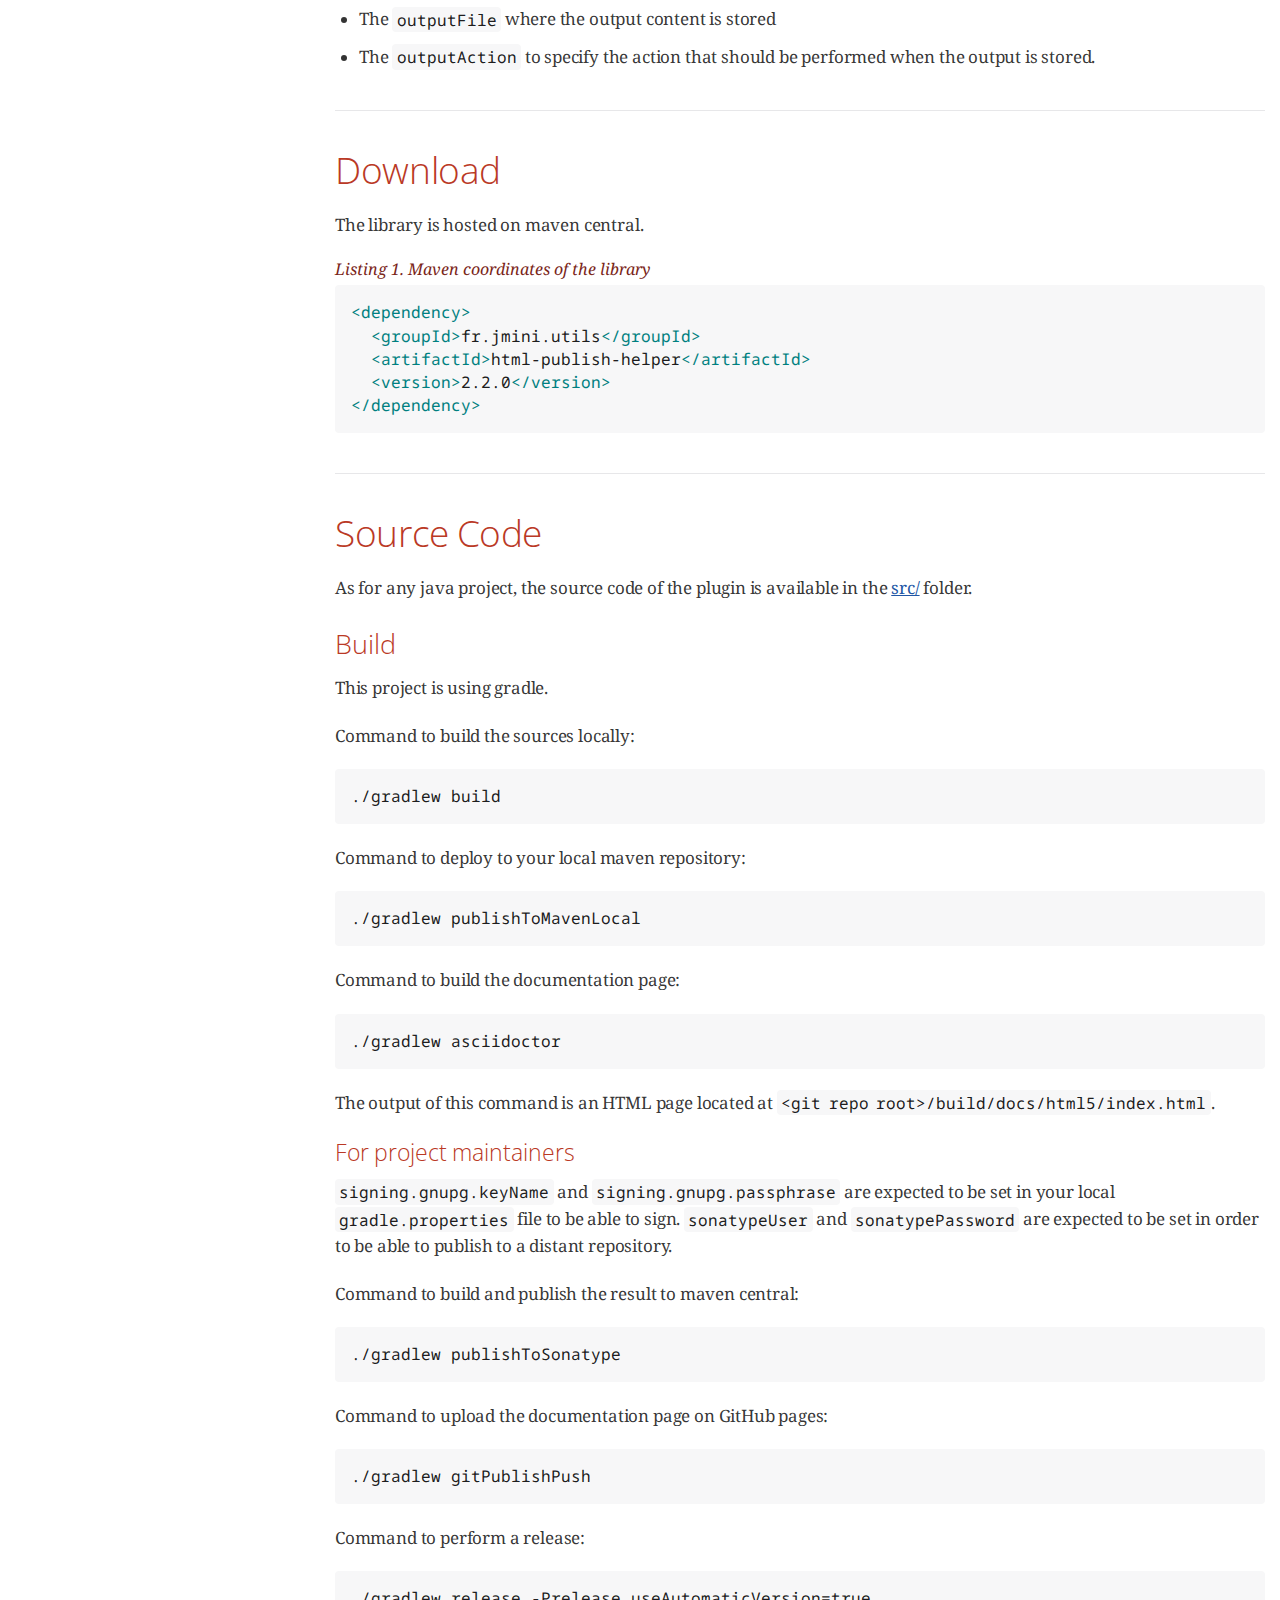
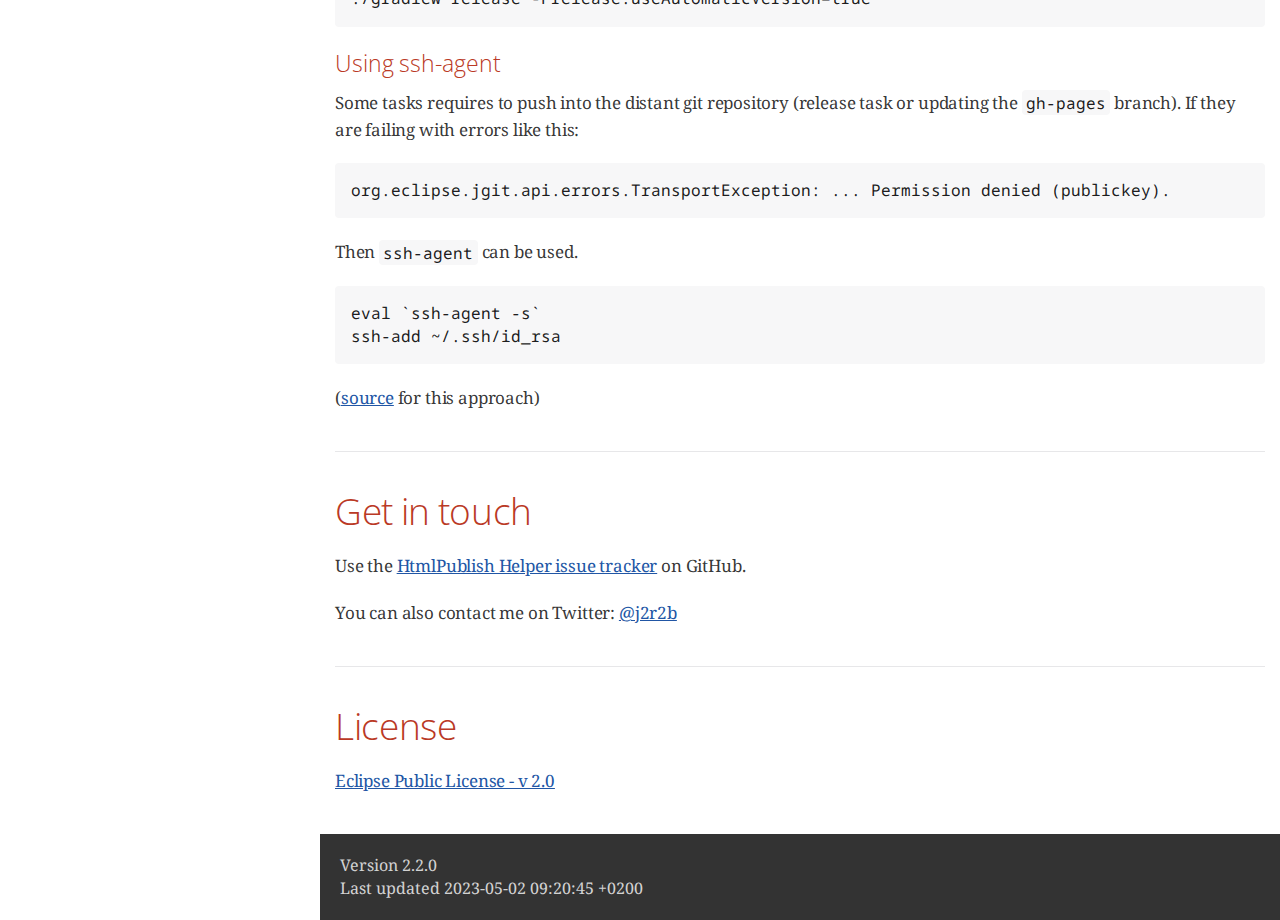
==== commit 8f1be5bc: "Update the 'gh-pages' branch." ====
--- a/index.html
+++ b/index.html
@@ -443,8 +443,8 @@
 <h1>HtmlPublish Helper</h1>
 <div class="details">
 <span id="author" class="author">Jeremie Bresson</span><br>
-<span id="revnumber">version 2.1.0,</span>
-<span id="revdate">2021-05-03</span>
+<span id="revnumber">version 2.2.0,</span>
+<span id="revdate">2023-05-02</span>
 </div>
 <div id="toc" class="toc2">
 <div id="toctitle">Table of Contents</div>
@@ -694,16 +694,22 @@
 <p><code>includeDefaultCss</code>: indicates if the default css (<code>site.css</code>) is included during publication of the complete site. See <a href="https://gitlab.com/antora/antora-ui-default">Antora Default UI</a></p>
 </li>
 <li>
+<p><code>includeOriginalCss</code>: indicates if the css from the orininal document has to be preserved</p>
+</li>
+<li>
 <p><code>includeDefaultJs</code>: indicates if the default javascript (<code>site.js</code>) is included during publication of the complete site. See <a href="https://gitlab.com/antora/antora-ui-default">Antora Default UI</a></p>
 </li>
 <li>
+<p><code>includeOriginalJs</code>: indicates if the javascript files and the inline <code>&lt;script&gt;</code> sections from the orininal document has to be preserved</p>
+</li>
+<li>
 <p><code>createToc</code>: controls if the table of content is created during, note that the default javascript is also creating the table of content dynamically</p>
 </li>
 <li>
-<p><code>siteName</code>: name of the site, if omitted the title is computed depending on the <code>siteHomePath</code> value. If the value is referencing a local page, its title is used. If the value is a distant URL, the name of the <code>inputRootFolder</code> is used.</p>
-</li>
-<li>
-<p><code>siteHomePath</code>: path to the home of the site. It can be either an absolute URL, or a page relative to the <code>inputRootFolder</code>. When nothing is specified the first page of the tree is used.</p>
+<p><code>siteName</code>: name of the site, if omitted the title is computed depending on the <code>siteHomePath</code> value. If the value is referencing a local page, its title is used. If the value is a distant URL, the name of the <code>inputRootFolder</code> is used</p>
+</li>
+<li>
+<p><code>siteHomePath</code>: path to the home of the site. It can be either an absolute URL, or a page relative to the <code>inputRootFolder</code>. When nothing is specified the first page of the tree is used</p>
 </li>
 <li>
 <p><code>footer</code>: footer of the site</p>
@@ -784,7 +790,7 @@
 <pre class="CodeRay highlight"><code data-lang="xml"><span class="tag">&lt;dependency&gt;</span>
   <span class="tag">&lt;groupId&gt;</span>fr.jmini.utils<span class="tag">&lt;/groupId&gt;</span>
   <span class="tag">&lt;artifactId&gt;</span>html-publish-helper<span class="tag">&lt;/artifactId&gt;</span>
-  <span class="tag">&lt;version&gt;</span>2.1.0<span class="tag">&lt;/version&gt;</span>
+  <span class="tag">&lt;version&gt;</span>2.2.0<span class="tag">&lt;/version&gt;</span>
 <span class="tag">&lt;/dependency&gt;</span></code></pre>
 </div>
 </div>
@@ -908,8 +914,8 @@
 </div>
 <div id="footer">
 <div id="footer-text">
-Version 2.1.0<br>
-Last updated 2021-05-03 12:49:00 +0200
+Version 2.2.0<br>
+Last updated 2023-05-02 09:20:45 +0200
 </div>
 </div>
 <style>
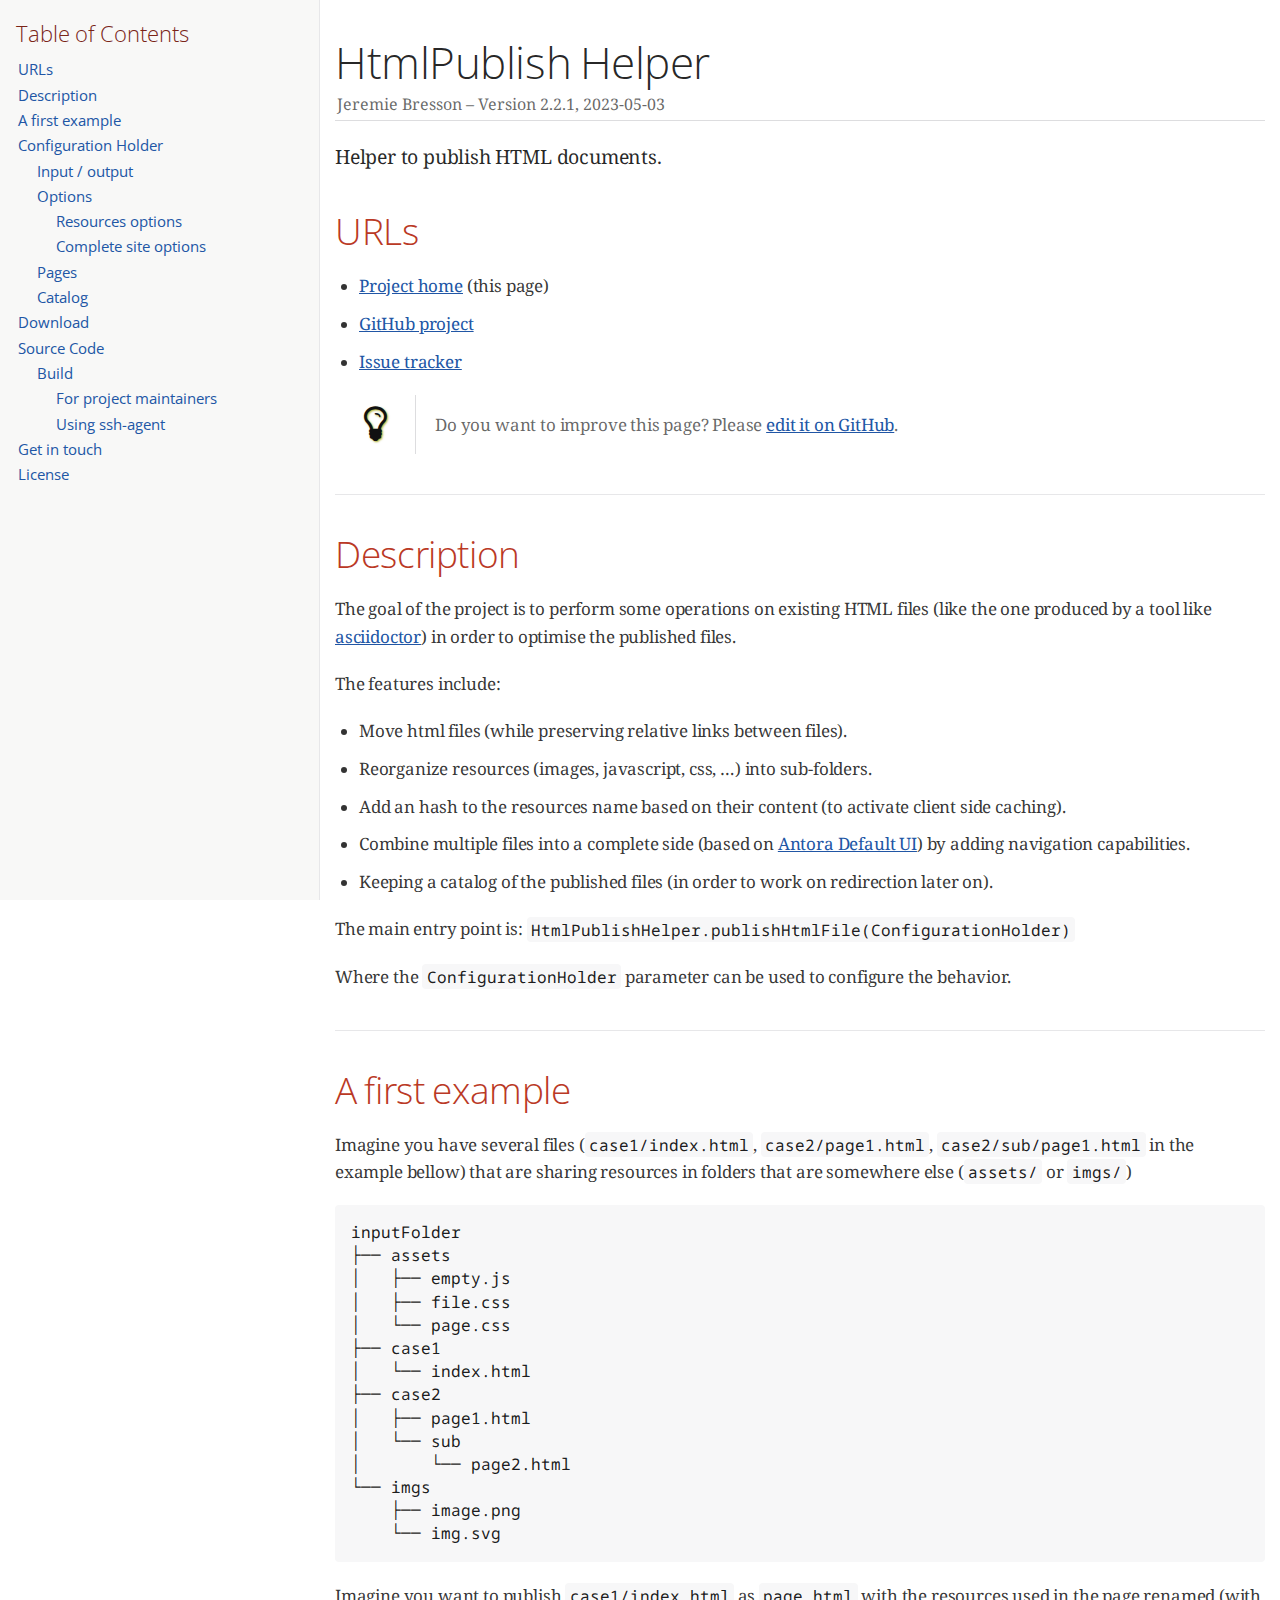
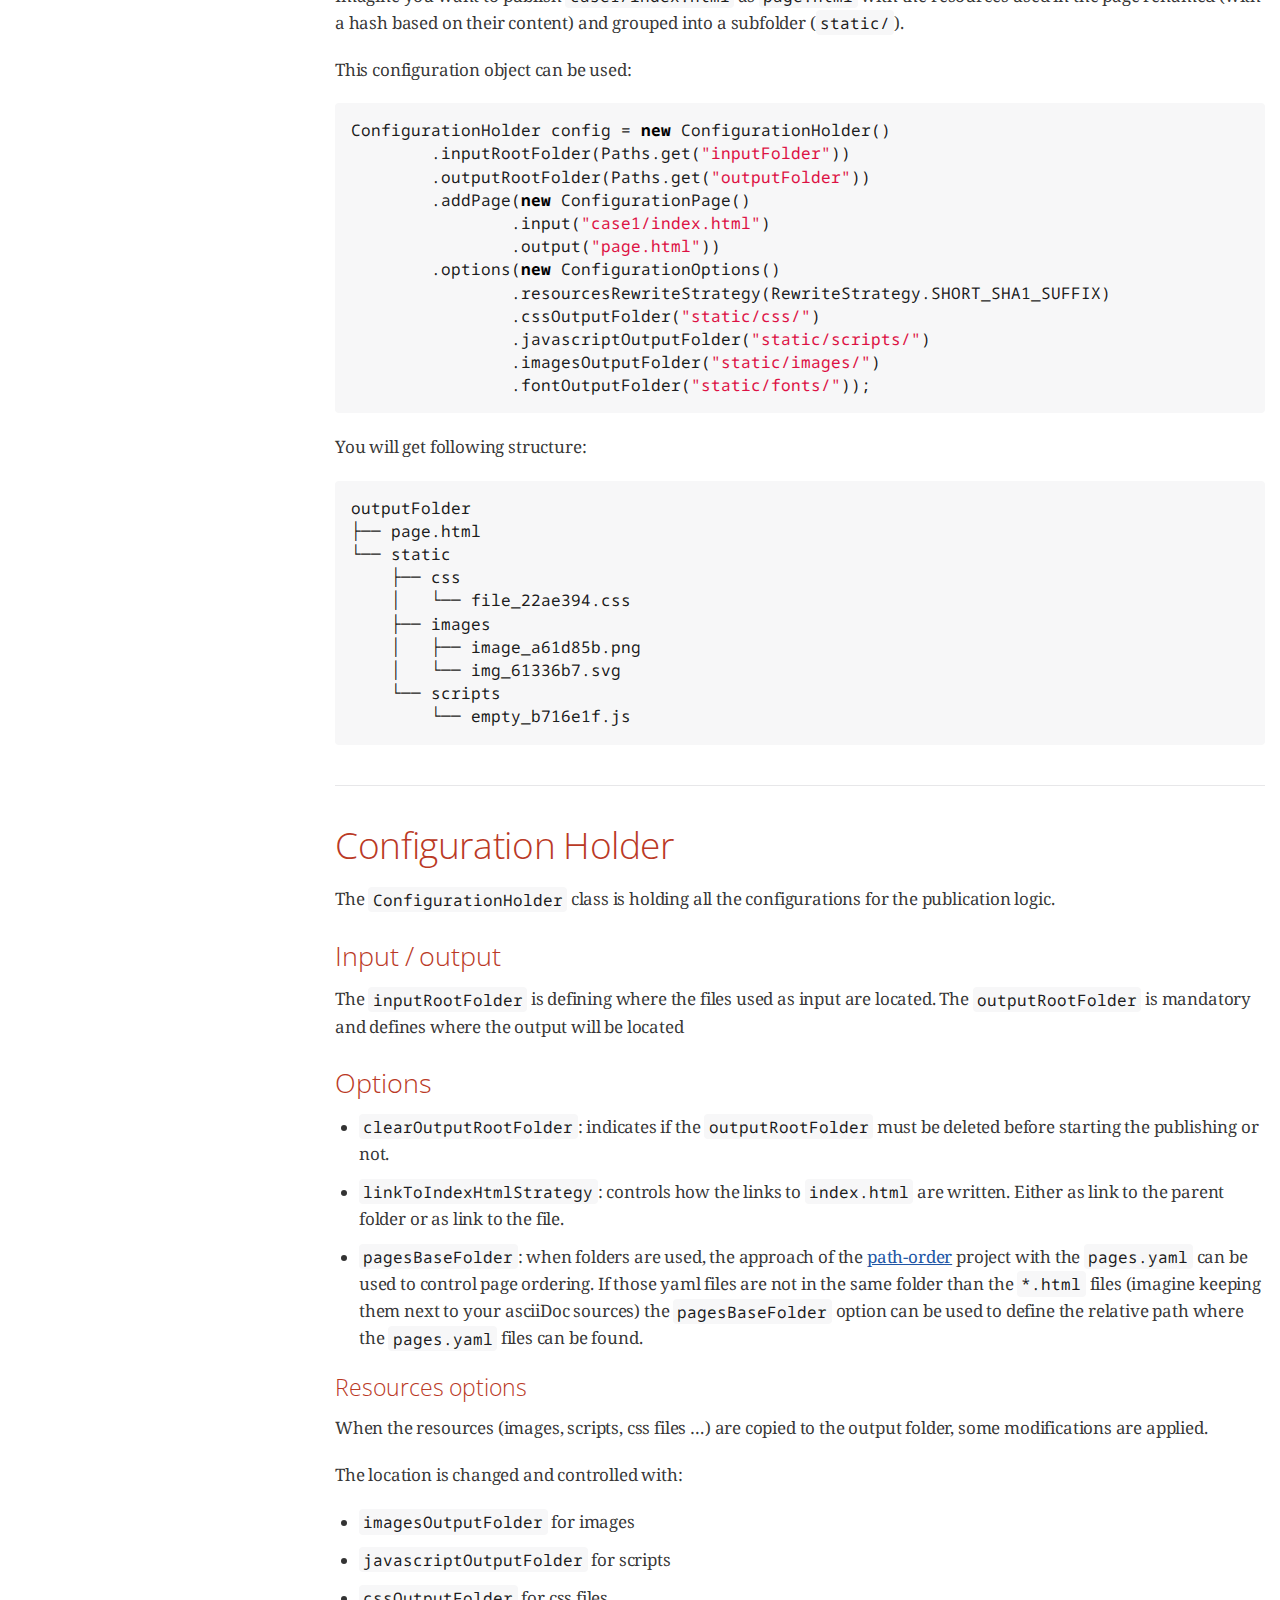
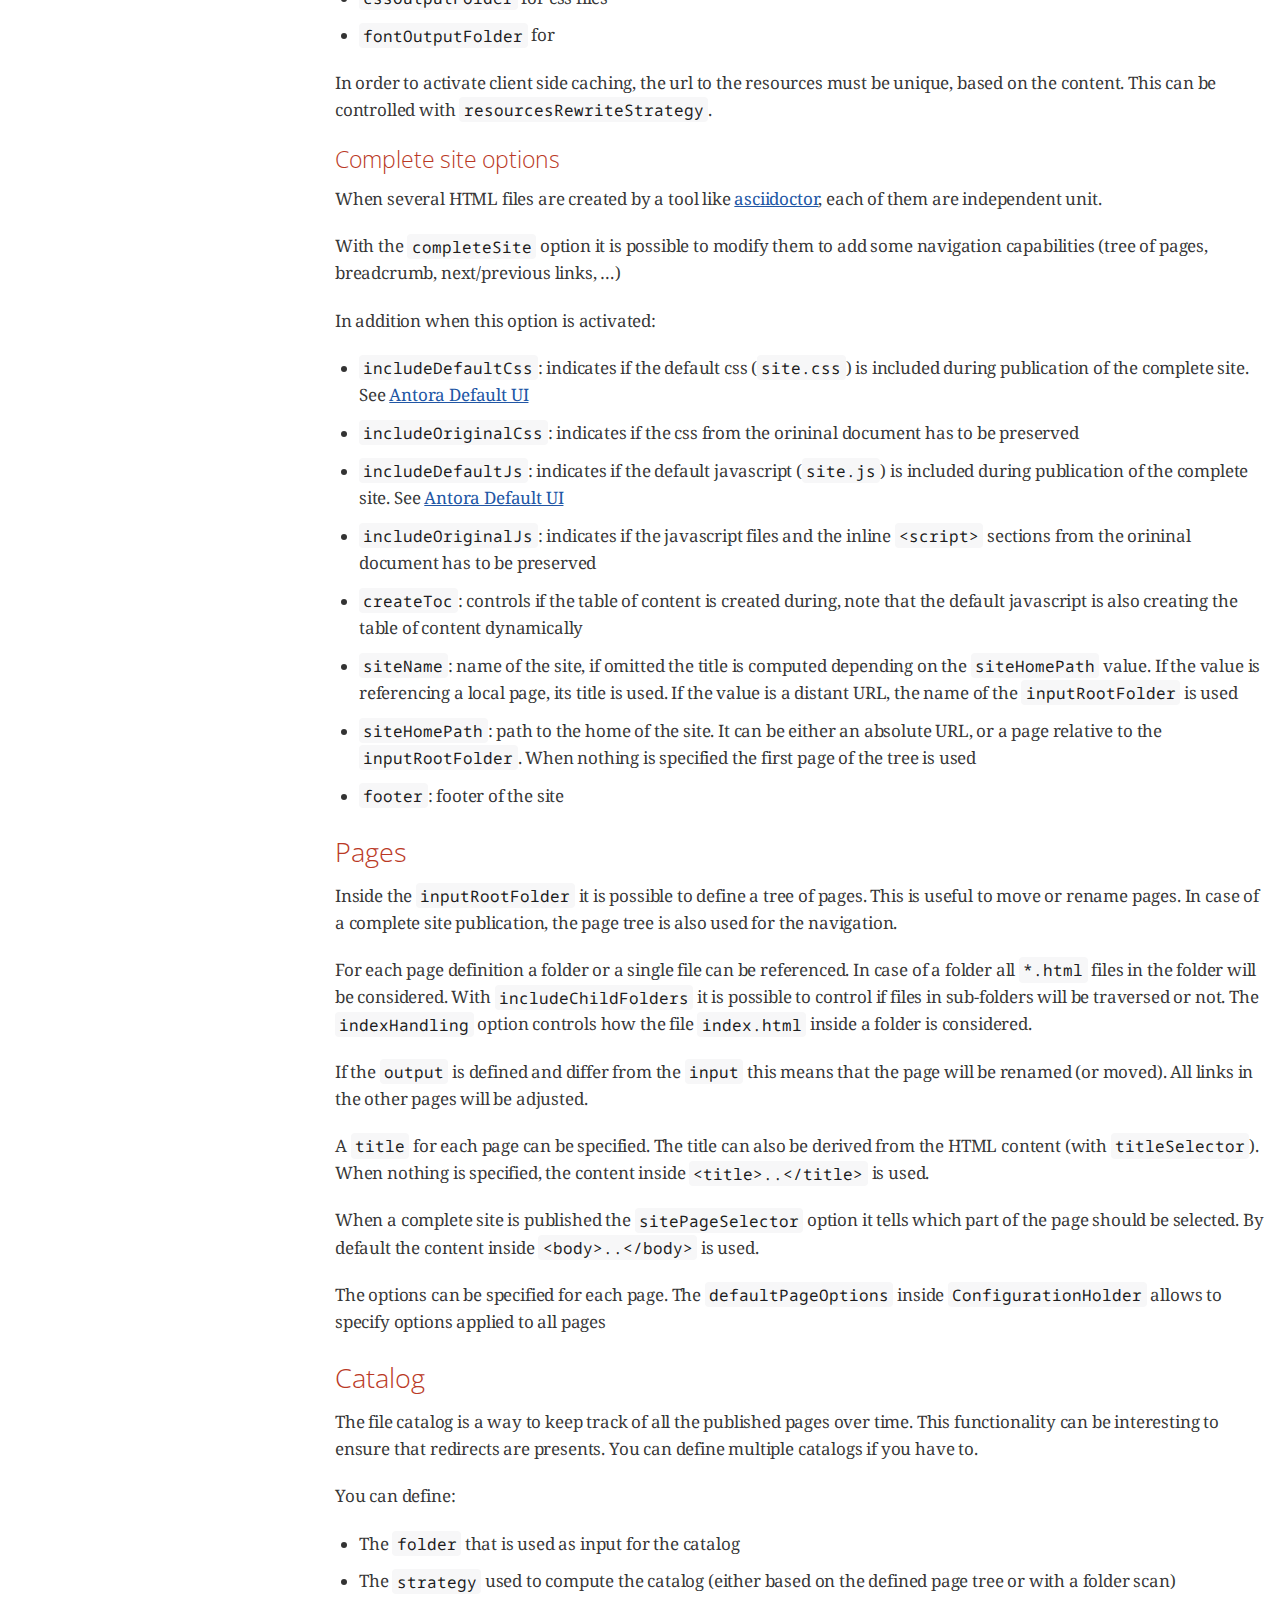
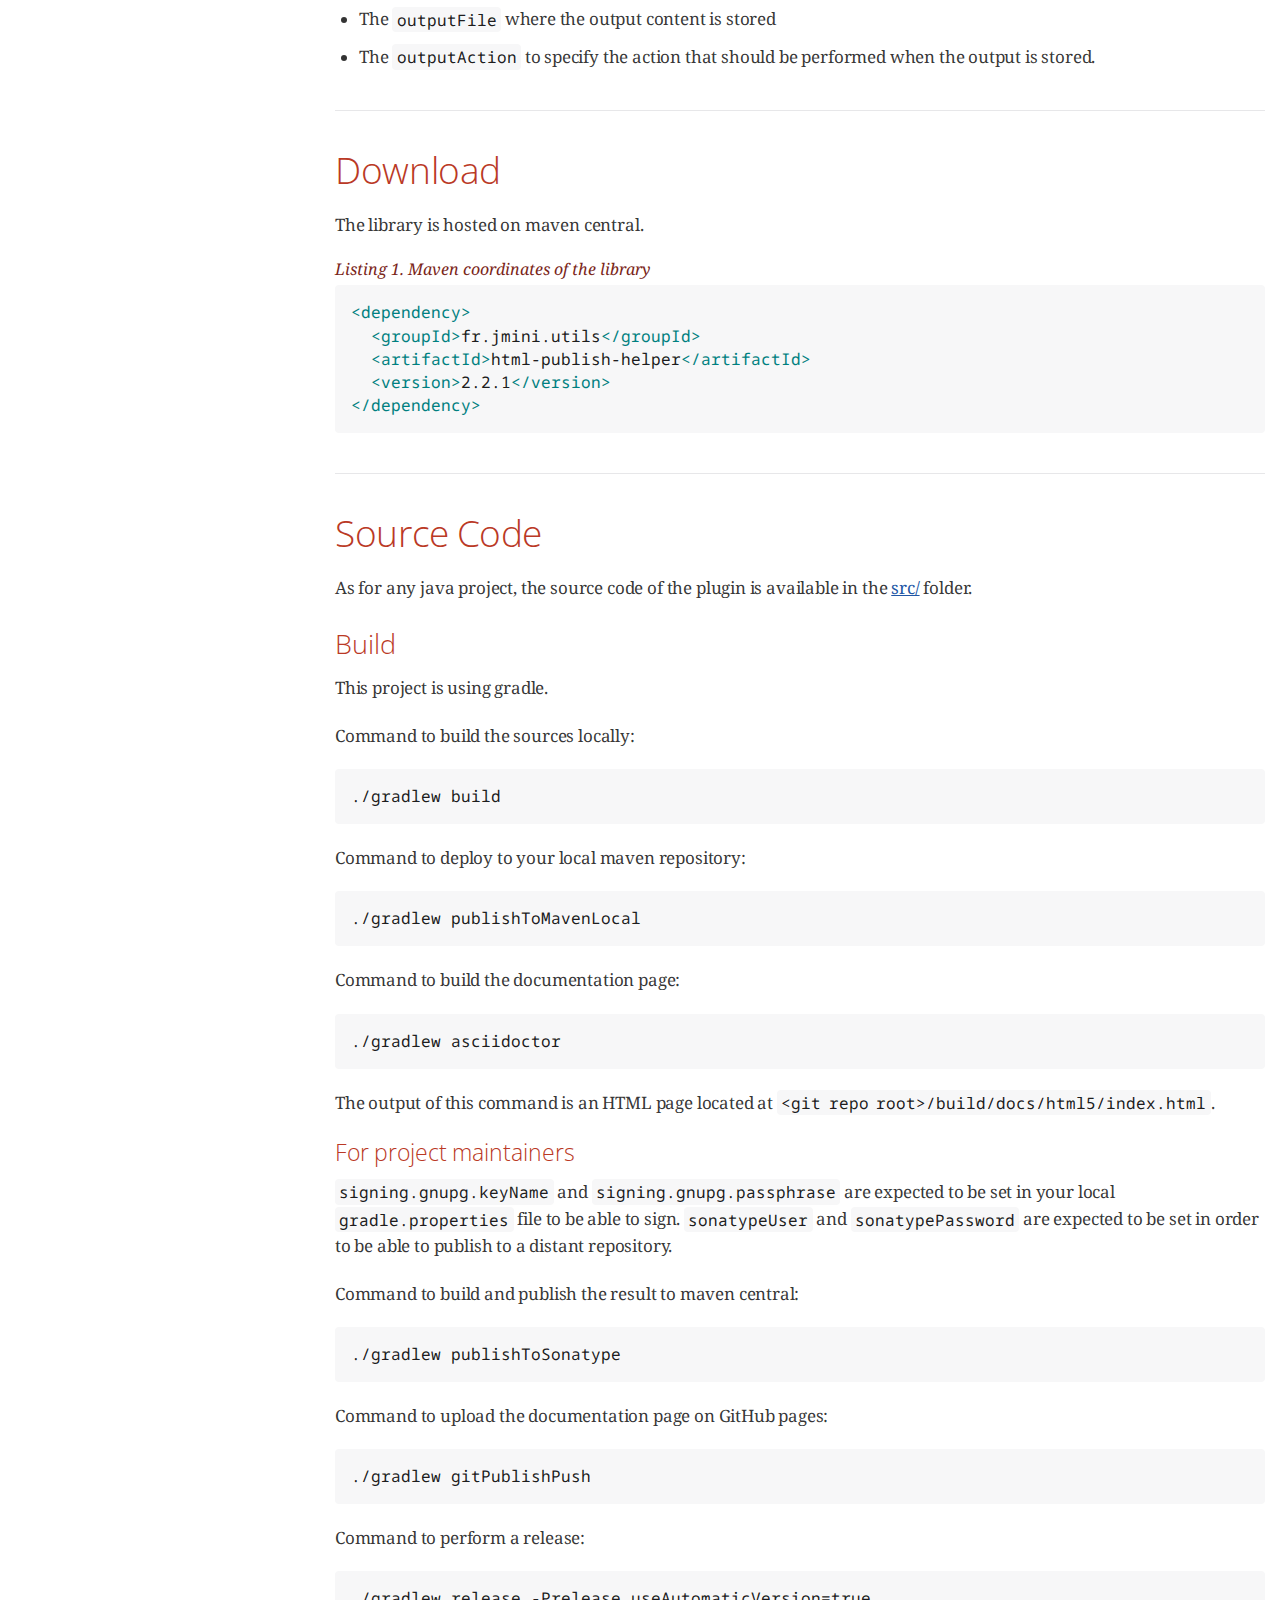
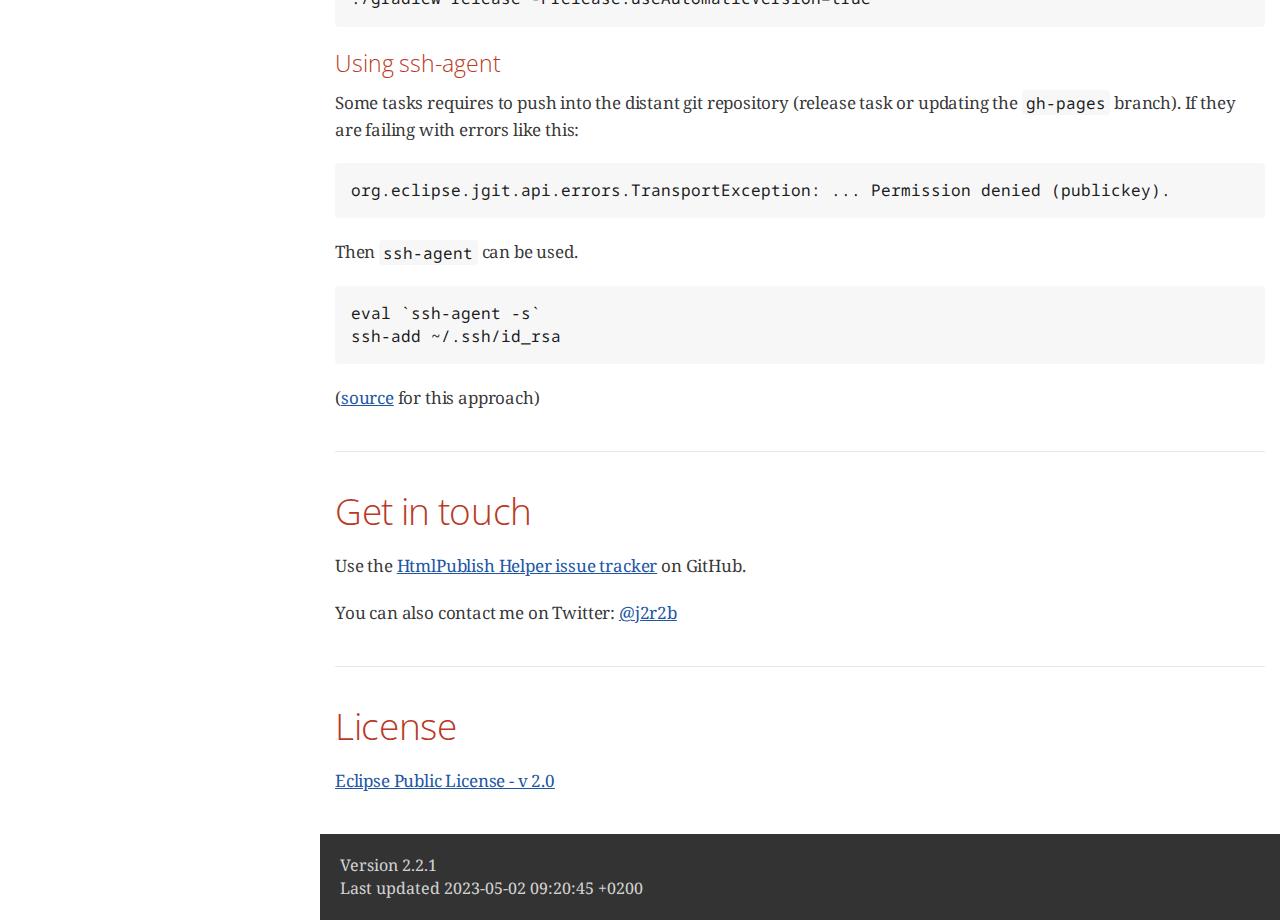
==== commit 589c8e1e: "Update the 'gh-pages' branch." ====
--- a/index.html
+++ b/index.html
@@ -443,8 +443,8 @@
 <h1>HtmlPublish Helper</h1>
 <div class="details">
 <span id="author" class="author">Jeremie Bresson</span><br>
-<span id="revnumber">version 2.2.0,</span>
-<span id="revdate">2023-05-02</span>
+<span id="revnumber">version 2.2.1,</span>
+<span id="revdate">2023-05-03</span>
 </div>
 <div id="toc" class="toc2">
 <div id="toctitle">Table of Contents</div>
@@ -790,7 +790,7 @@
 <pre class="CodeRay highlight"><code data-lang="xml"><span class="tag">&lt;dependency&gt;</span>
   <span class="tag">&lt;groupId&gt;</span>fr.jmini.utils<span class="tag">&lt;/groupId&gt;</span>
   <span class="tag">&lt;artifactId&gt;</span>html-publish-helper<span class="tag">&lt;/artifactId&gt;</span>
-  <span class="tag">&lt;version&gt;</span>2.2.0<span class="tag">&lt;/version&gt;</span>
+  <span class="tag">&lt;version&gt;</span>2.2.1<span class="tag">&lt;/version&gt;</span>
 <span class="tag">&lt;/dependency&gt;</span></code></pre>
 </div>
 </div>
@@ -914,7 +914,7 @@
 </div>
 <div id="footer">
 <div id="footer-text">
-Version 2.2.0<br>
+Version 2.2.1<br>
 Last updated 2023-05-02 09:20:45 +0200
 </div>
 </div>
